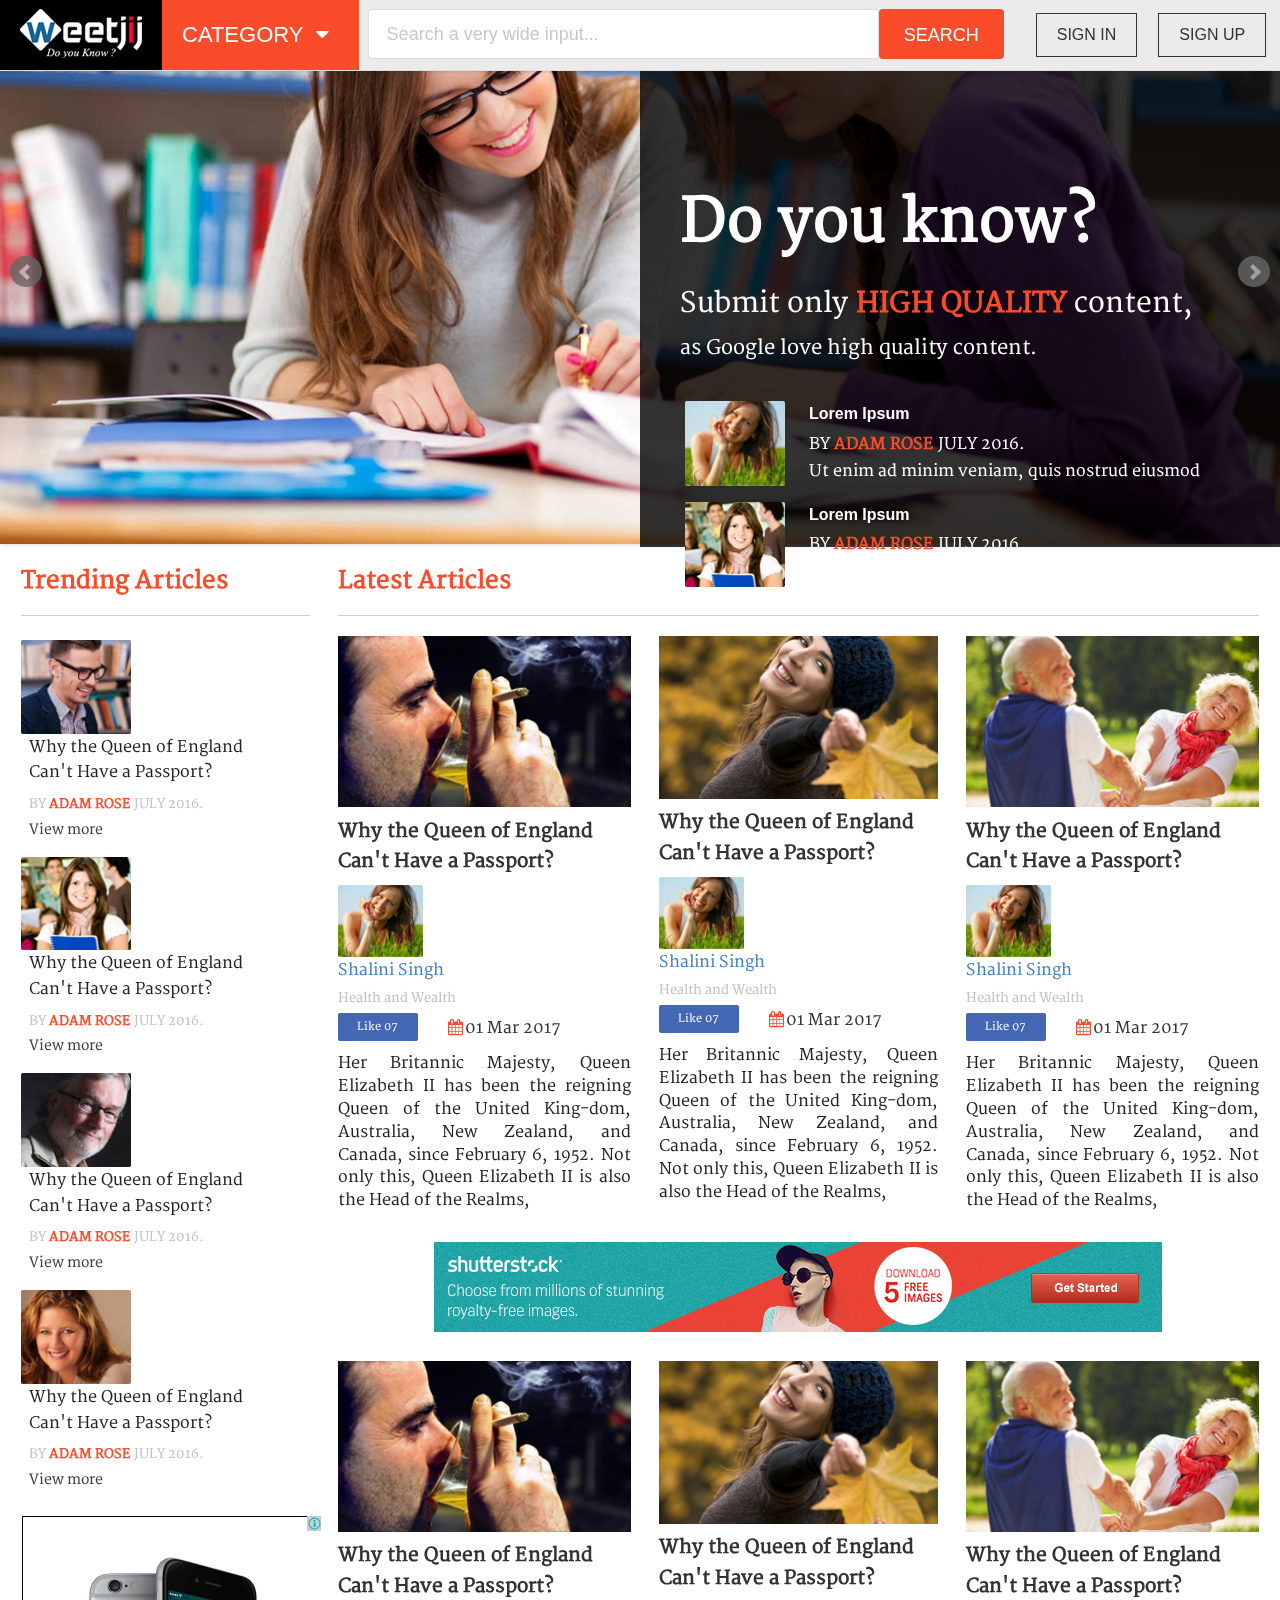
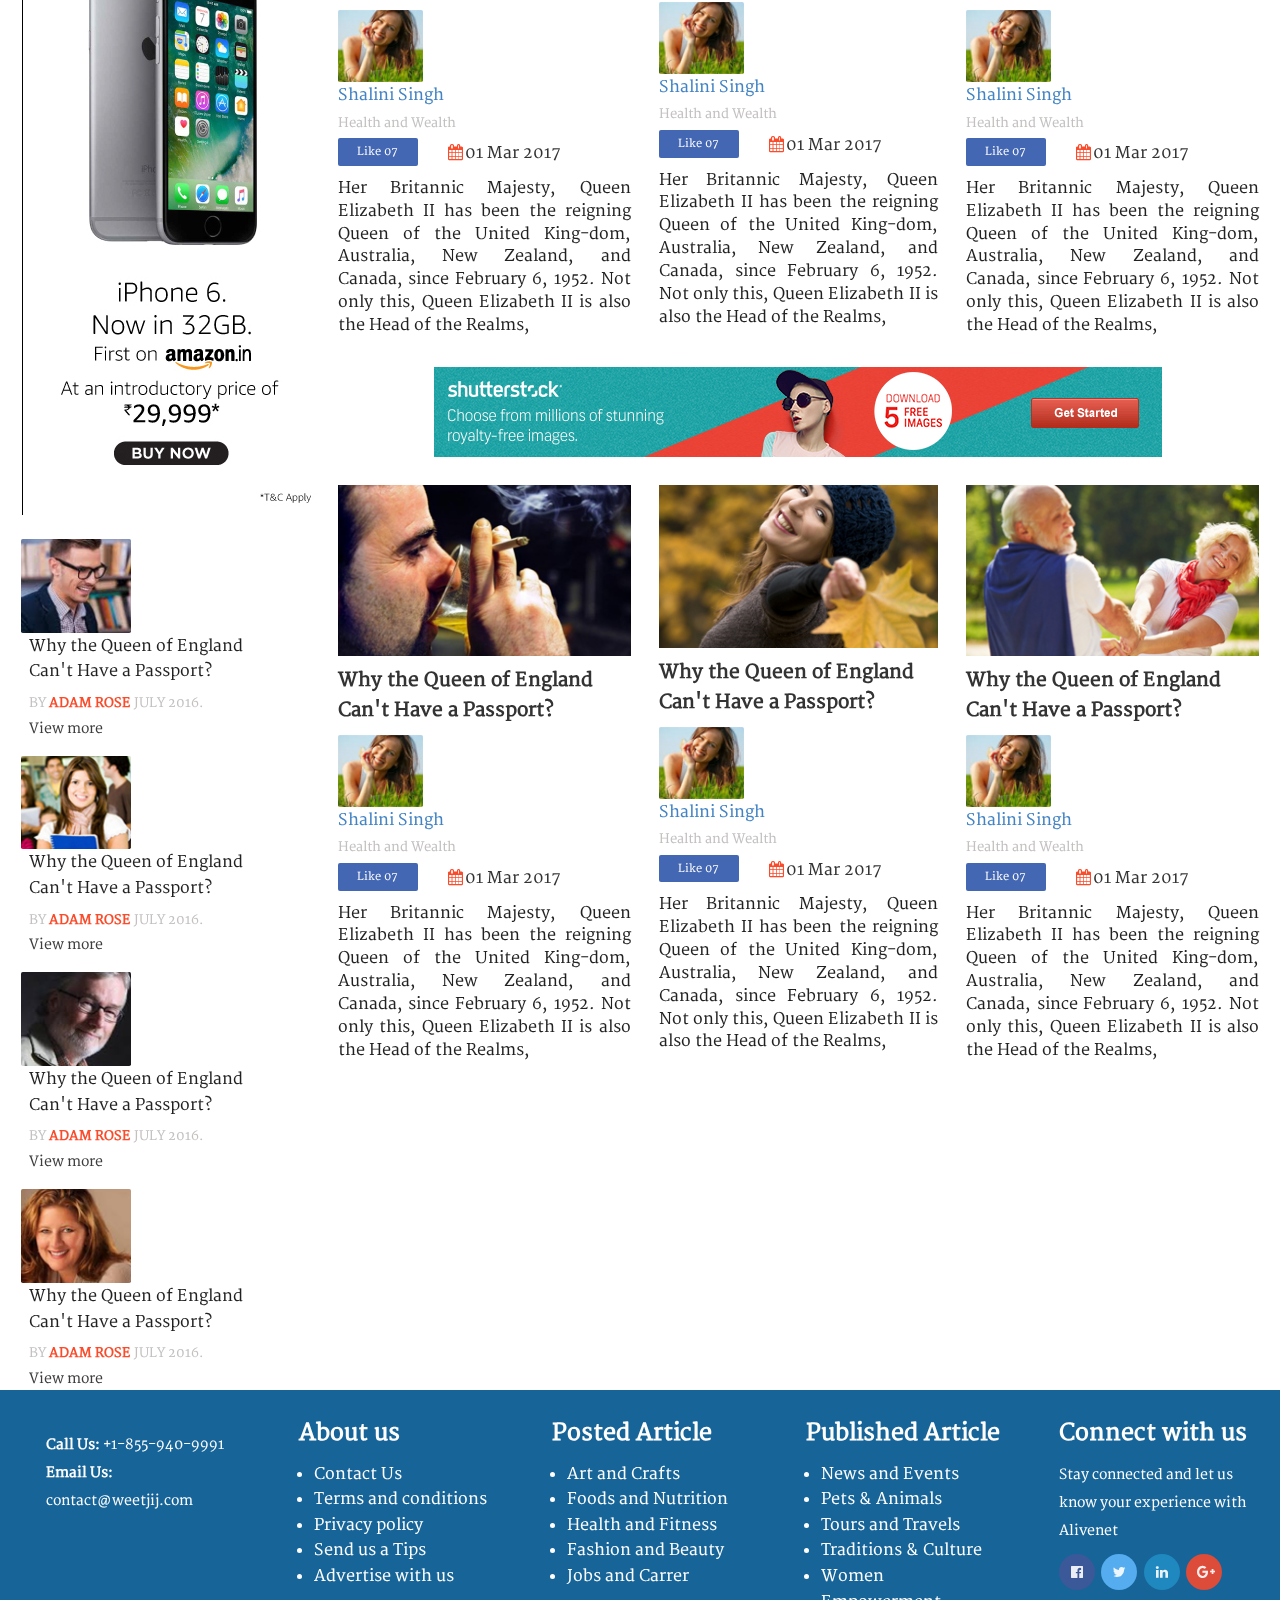
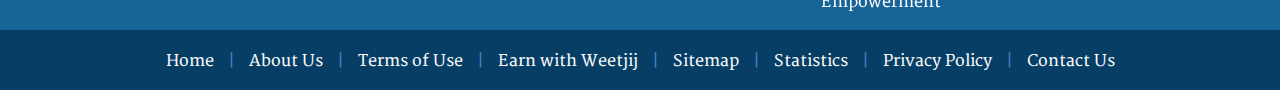
==== index.html @ 729b49bb "first landing page done" ====
<!doctype html>
<html lang="en">
  <head>
    <meta charset="utf-8">
    <title>Weetjij.com</title>
    <meta name="viewport" content="width=device-width, user-scalable=no, initial-scale=1.0, minimum-scale=1.0, maximum-scale=1.0" />
    <link rel="stylesheet" type="text/css" href="css/merged_style.css">
  </head>
  <body class="pushable">
    <div class="ui tiered  top fixed hidden nav pointing menu bgcolor masthead" >
      <div class="ui container-fluid nav-menu search-bg">
        <a class="toc item togle-weet"> <i class="sidebar icon"></i> </a>
        <a class="item logo" href="/">
          <img src="img/logo.png" class="" alt="weetjij">
        </a>
        <div class="ui simple dropdown item "><a href="javascriptvoid();" class="button"> Category <i class="dropdown icon"></i></a>
        <!--     <div class="menu"> <a class="item" href="#">Link Item</a> <a class="item" href="#">Link Item</a> </div> -->
        <div class="submenu list-unstyled"><!-- submenu start -->
        
        <ul class="list-unstyled main-category">
          <li class="has-menu active"><a href="javascript:void(0);">Art & Craft</a>
          <ul class="submenu2 list-unstyled default"><!-- submenu start -->
          <a href="#">
            <li class="column menu-box menu-text">
              <div class="_menu-box">
                
                <div class="menu-pic">
                  <img src="img/link1.jpg" alt="web design">
                </div>
                <div class="txt">
                  ART AND CRAFT First of all, we need to keep in mind that alcohol is a diuretic, This phenomenon will lead to dehydration.
                </div>
              </div>
              
            </li>
          </a>
          
          <li class="column menu-box menu-text">
            <div class="_menu-box">
              <div class="menu-pic"><img src="img/link2.jpg" alt="web design"></div>
              First of all, we need to keep in mind that alcohol is a diuretic, This phenomenon will lead to dehydration.
            </div>
          </li>
          
          
          <li class="column menu-box menu-text">
            <div class="_menu-box">
              <div class="menu-pic"><img src="img/link3.jpg" alt="web design"></div>
              First of all, we need to keep in mind that alcohol is a diuretic, This phenomenon will lead to dehydration.
            </div>
            
          </li>
          
          <li class="column menu-box menu-text">
            <div class="_menu-box">
              <div class="menu-pic"><img src="img/link4.jpg" alt="web design"></div>
              First of all, we need to keep in mind that alcohol is a diuretic, This phenomenon will lead to dehydration.
            </div>
          </li>
        </ul>
      </li>
      
      
      <li class="has-menu"><a href="javascript:void(0);">Fashion & Beauty</a>
      
      <ul class="submenu2 list-unstyled" style="display: none;"><!-- submenu start -->
      <li class="four wide column menu-box menu-text">
        <div class="menu-pic"><img src="img/link1.jpg" alt="web design"></div>FASHION AND BEAUTY
        First of all, we need to keep in mind that alcohol is a diuretic, This phenomenon will lead to dehydration.
      </li>
      
      <li class="column menu-box menu-text">
        <div class="menu-pic"><img src="img/link2.jpg" alt="web design"></div>
        First of all, we need to keep in mind that alcohol is a diuretic, This phenomenon will lead to dehydration.
      </li>
      
      
      <li class="column menu-box menu-text">
        <div class="menu-pic"><img src="img/link3.jpg" alt="web design"></div>
        First of all, we need to keep in mind that alcohol is a diuretic, This phenomenon will lead to dehydration.
      </li>
      
      <li class="column menu-box menu-text">
        <div class="menu-pic"><img src="img/link4.jpg" alt="web design"></div>
        First of all, we need to keep in mind that alcohol is a diuretic, This phenomenon will lead to dehydration.
        
      </li>
    </ul>
  </li>
  <li class="has-menu"><a href="javascript:void(0);">Jobs & Careers</a>
  <ul class="submenu2 list-unstyled"  style="display: none;"><!-- submenu start -->
  <li class="four wide column menu-box menu-text">
    <div class="menu-pic"><img src="img/link1.jpg" alt="web design"></div>JOBS AND CAREERS
    First of all, we need to keep in mind that alcohol is a diuretic, This phenomenon will lead to dehydration.
  </li>
  
  <li class="column menu-box menu-text">
    <div class="menu-pic"><img src="img/link2.jpg" alt="web design"></div>
    First of all, we need to keep in mind that alcohol is a diuretic, This phenomenon will lead to dehydration.
  </li>
  
  
  <li class=" column menu-box menu-text">
    <div class="menu-pic"><img src="img/link3.jpg" alt="web design"></div>
    First of all, we need to keep in mind that alcohol is a diuretic, This phenomenon will lead to dehydration.
  </li>
  
  <li class=" column menu-box menu-text">
    <div class="menu-pic"><img src="img/link4.jpg" alt="web design"></div>
    First of all, we need to keep in mind that alcohol is a diuretic, This phenomenon will lead to dehydration.
  </li>
</ul></li>
<li class="has-menu"><a href="javascript:void(0);">Tours & Travels</a>
<ul class="submenu2 list-unstyled" style="display: none;"><!-- submenu start -->
<li class="column menu-box menu-text">
  <div class="menu-pic"><img src="img/link1.jpg" alt="web design"></div>TOURS AND TRAVELS
  First of all, we need to keep in mind that alcohol is a diuretic, This phenomenon will lead to dehydration.
</li>
<li class=" column menu-box menu-text">
  <div class="menu-pic"><img src="img/link2.jpg" alt="web design"></div>
  First of all, we need to keep in mind that alcohol is a diuretic, This phenomenon will lead to dehydration.
</li>
<li class="column menu-box menu-text">
  <div class="menu-pic"><img src="img/link3.jpg" alt="web design"></div>
  First of all, we need to keep in mind that alcohol is a diuretic, This phenomenon will lead to dehydration.
</li>
<li class="column menu-box menu-text">
  <div class="menu-pic"><img src="img/link4.jpg" alt="web design"></div>
  First of all, we need to keep in mind that alcohol is a diuretic, This phenomenon will lead to dehydration.
</li>
</ul>
</li>
<li class="has-menu"><a href="javascript:void(0);">News & Events</a>
<ul class="submenu2 list-unstyled" style="display: none;"><!-- submenu start -->
<li class="column menu-box menu-text">
<div class="menu-pic"><img src="img/link1.jpg" alt="web design"></div>NEWS AND EVENTS
First of all, we need to keep in mind that alcohol is a diuretic, This phenomenon will lead to dehydration.
</li>
<li class="column menu-box menu-text">
<div class="menu-pic"><img src="img/link2.jpg" alt="web design"></div>
First of all, we need to keep in mind that alcohol is a diuretic, This phenomenon will lead to dehydration.
</li>
<li class="column menu-box menu-text">
<div class="menu-pic"><img src="img/link3.jpg" alt="web design"></div>
First of all, we need to keep in mind that alcohol is a diuretic, This phenomenon will lead to dehydration.
</li>
<li class="column menu-box menu-text">
<div class="menu-pic"><img src="img/link4.jpg" alt="web design"></div>
First of all, we need to keep in mind that alcohol is a diuretic, This phenomenon will lead to dehydration.
</li>
</ul></li>
<li class="has-menu"><a href="javascript:void(0);">Health & Fitness</a>
<ul class="submenu2 list-unstyled" style="display: none;"><!-- submenu start -->
<li class="column menu-box menu-text">
<div class="menu-pic"><img src="img/link1.jpg" alt="web design"></div>HEALTH AND FITNESS
First of all, we need to keep in mind that alcohol is a diuretic, This phenomenon will lead to dehydration.
</li>
<li class="column menu-box menu-text">
<div class="menu-pic"><img src="img/link2.jpg" alt="web design"></div>
First of all, we need to keep in mind that alcohol is a diuretic, This phenomenon will lead to dehydration.
</li>
<li class=" column menu-box menu-text">
<div class="menu-pic"><img src="img/link3.jpg" alt="web design"></div>
First of all, we need to keep in mind that alcohol is a diuretic, This phenomenon will lead to dehydration.
</li>
<li class=" column menu-box menu-text">
<div class="menu-pic"><img src="img/link4.jpg" alt="web design"></div>
First of all, we need to keep in mind that alcohol is a diuretic, This phenomenon will lead to dehydration.
</li>
</ul></li>
<li class="has-menu"><a href="javascript:void(0);">Pets & Animals</a>
<ul class="submenu2 list-unstyled" style="display: none;"><!-- submenu start -->
<li class=" column menu-box menu-text">
<div class="menu-pic"><img src="img/link1.jpg" alt="web design">PETS AND ANIMALS
First of all, we need to keep in mind that alcohol is a diuretic, This phenomenon will lead to dehydration.
</li>
<li class=" column menu-box menu-text">
<div class="menu-pic"><img src="img/link2.jpg" alt="web design"></div>
First of all, we need to keep in mind that alcohol is a diuretic, This phenomenon will lead to dehydration.
</li>
<li class=" column menu-box menu-text">
<div class="menu-pic"><img src="img/link3.jpg" alt="web design"></div>
First of all, we need to keep in mind that alcohol is a diuretic, This phenomenon will lead to dehydration.
</li>
<li class="column menu-box menu-text">
<div class="menu-pic"><img src="img/link4.jpg" alt="web design"></div>
First of all, we need to keep in mind that alcohol is a diuretic, This phenomenon will lead to dehydration.
</li>
</ul></li>
<li class="has-menu"><a href="javascript:void(0);">Entertainments</a>
<ul class="submenu2 list-unstyled" style="display: none;"><!-- submenu start -->
<li class=" column menu-box menu-text">
<div class="menu-pic"><img src="img/link1.jpg" alt="web design"></div>ENTERTAINMENTS
First of all, we need to keep in mind that alcohol is a diuretic, This phenomenon will lead to dehydration.
</li>
<li class="column menu-box menu-text">
<div class="menu-pic"><img src="img/link2.jpg" alt="web design"></div>
First of all, we need to keep in mind that alcohol is a diuretic, This phenomenon will lead to dehydration.
</li>
<li class="column menu-box menu-text">
<div class="menu-pic"><img src="img/link3.jpg" alt="web design"></div>
First of all, we need to keep in mind that alcohol is a diuretic, This phenomenon will lead to dehydration.
</li>
<li class="column menu-box menu-text">
<div class="menu-pic"><img src="img/link4.jpg" alt="web design"></div>
First of all, we need to keep in mind that alcohol is a diuretic, This phenomenon will lead to dehydration.
</li>
</ul></li>
</ul>
</div>
</div>
<div class="ui fluid big icon input ">
<input placeholder="Search a very wide input..." type="text" class="srchh-tp">
<i class="fa fa-search srch-icon"></i><a onclick="frontSearch2()" class="search_tag"> </a>
<div class="srch-bton"><a href="https://www.weetjij.com/sign-up.html">Search</a></div>
</div>
<div class="right menu">
<div class="ui item"><a class="login" href="#">Sign In</a></div>
<div class="ui item"><a class="login" href="/users/new">Sign Up</a></div>
</div>
</div>
</div>
<div class="ui vertical inverted sidebar menu left">
<div class="ui simple dropdown item"> Category <i class="dropdown icon"></i>
<div class="menu"> <a class="item" href="#">Link Item</a>
<a class="item" href="#">Link Item</a> </div>
</div>
<a class="item" href="signup.html">Login</a>
<a class="item" href="signup.html">Signup</a>
<div class="ui fluid vertical _menu">
<h2 class="heading-title">Browse Categories</h2>
<a class="item" href="category/art-and-craft">  <i class="linkify icon"></i>Art and Craft</a> <a class="item" href="category/biography">  <i class="linkify icon"></i>Biography</a> <a class="item" href="category/education">  <i class="linkify icon"></i>Education</a> <a class="item" href="category/fashion-and-beauty">  <i class="linkify icon"></i>Fashion and Beauty</a> <a class="item" href="category/finance-and-business">  <i class="linkify icon"></i>Finance and Business</a> <a class="item" href="category/food-and-nutrition">  <i class="linkify icon"></i>Food and Nutrition</a> <a class="item" href="category/geography">  <i class="linkify icon"></i>Geography</a> <a class="item" href="category/health-and-fitness">  <i class="linkify icon"></i>Health and Fitness</a> <a class="item" href="category/history">  <i class="linkify icon"></i>History</a> <a class="item" href="category/hobbies">  <i class="linkify icon"></i>Hobbies</a> <a class="item" href="category/human-right">  <i class="linkify icon"></i>Human Rights</a> <a class="item" href="category/humor">  <i class="linkify icon"></i>Humor</a> <a class="item" href="category/jobs-and-career">  <i class="linkify icon"></i>Jobs and Career</a> <a class="item" href="category/lgbtq">  <i class="linkify icon"></i>LGBTQ</a> <a class="item" href="category/life-and-relationships">  <i class="linkify icon"></i>Life and Relationships</a> <a class="item" href="category/miscellaneous">  <i class="linkify icon"></i>Miscellaneous</a> <a class="item" href="category/movies-and-entertainment">  <i class="linkify icon"></i>Movies and Entertainment</a> <a class="item" href="category/music">  <i class="linkify icon"></i>Music</a> <a class="item" href="category/news-and-events">  <i class="linkify icon"></i>News and Events</a> <a class="item" href="category/pets-and-animals">  <i class="linkify icon"></i>Pets and Animals</a> <a class="item" href="category/politics-and-nation">  <i class="linkify icon"></i>Politics And Nation</a> <a class="item" href="category/religion-and-philosophy">  <i class="linkify icon"></i>Religion and Philosophy</a> <a class="item" href="category/science-and-technology">  <i class="linkify icon"></i>Science and Technology</a> <a class="item" href="category/social-networking">  <i class="linkify icon"></i>Social Networking</a> <a class="item" href="category/space-and-astronomy">  <i class="linkify icon"></i>Space and  Astronomy</a> <a class="item" href="category/sports">  <i class="linkify icon"></i>Sports</a> <a class="item" href="category/tour-and-travel">  <i class="linkify icon"></i>Tour and Travel</a> <a class="item" href="category/traditions-and-culture">  <i class="linkify icon"></i>Traditions and Culture</a> <a class="item" href="category/woman-empowerment">  <i class="linkify icon"></i>Women Empowerment</a>   </div>
</div>


<div class="flicker-example">
<ul class="bxslider">
<li> <img src="img/flicker-1.jpg" alt="">  </li>
<li> <img src="img/flicker-2.jpg" alt=""> </li>
<li> <img src="img/flicker-3.jpg" alt=""> </li>
</ul>


<div class="baner-bg">
      <h2>Do you know?</h2>
      <div class="baner-hd">Submit only <span>HIGH QUALITY</span> content,</div>
      <div class="baner-text">as Google love high quality content.</div>

      <div class="ui items _banner_author">
      <div class="item">
      <div class="ui tiny image">
      <img src="img/auther.jpg" alt=""/>
      </div>
      <div class="content">
      <a class="header">Lorem Ipsum</a>
      <div class="meta">
      BY <span class="highlight">ADAM ROSE</span> JULY 2016.
      </div>
      <div class="description">
      <p>Ut enim ad minim veniam, quis nostrud eiusmod</p>
      </div>

      </div>
      </div>

        <div class="item">
      <div class="ui tiny image"><img src="img/art4.jpg" alt=""/></div>
      <div class="content">
      <a class="header">Lorem Ipsum</a>
      <div class="meta">
      BY <span class="highlight">ADAM ROSE</span> JULY 2016.
      </div>
      <div class="description">
      <p>Ut enim ad minim veniam, quis nostrud eiusmod</p>
      </div>

      </div>
      </div>




  </div>      
 </div>



</div>

<div class="ui fluid container">


<div class="ui two column stackable grid">
<div class="four wide column">
<div class="article-box-left">
<h3>Trending Articles</h3>

<div class="ui items _items">
  <div class="item">
    <div class="ui small image">
     <img src="img/art1.jpg" alt=""/>
    </div>
    <div class="content">
      <div class="_header">Why the Queen of England Can't Have a Passport?</div>
      <div class="description">
        <div class="article-date">BY <span class="highlight">ADAM ROSE</span> JULY 2016.</div>
<div class="article-text">View more</div>
      </div>
    </div>
  </div>

<div class="item">
    <div class="ui small image">
     <img src="img/art4.jpg"  alt=""/>
    </div>
    <div class="content">
      <div class="_header">Why the Queen of England Can't Have a Passport?</div>
      <div class="description">
        <div class="article-date">BY <span class="highlight">ADAM ROSE</span> JULY 2016.</div>
<div class="article-text">View more</div>
      </div>
    </div>
  </div>

<div class="item">
    <div class="ui small image">
     <img src="img/art3.jpg"  alt=""/>
    </div>
    <div class="content">
      <div class="_header">Why the Queen of England Can't Have a Passport?</div>
      <div class="description">
        <div class="article-date">BY <span class="highlight">ADAM ROSE</span> JULY 2016.</div>
<div class="article-text">View more</div>
      </div>
    </div>
  </div>
<div class="item">
    <div class="ui small image">
     <img src="img/art2.jpg" alt=""/>
    </div>
    <div class="content">
      <div class="_header">Why the Queen of England Can't Have a Passport?</div>
      <div class="description">
        <div class="article-date">BY <span class="highlight">ADAM ROSE</span> JULY 2016.</div>
<div class="article-text">View more</div>
      </div>
    </div>
  </div>
  </div>




<div class="ui half page ad"><img src="img/left-baner.jpg" alt=""></div>

<div class="ui items _items">
  <div class="item">
    <div class="ui small image">
     <img src="img/art1.jpg" alt=""/>
    </div>
    <div class="content">
      <div class="_header">Why the Queen of England Can't Have a Passport?</div>
      <div class="description">
        <div class="article-date">BY <span class="highlight">ADAM ROSE</span> JULY 2016.</div>
<div class="article-text">View more</div>
      </div>
    </div>
  </div>

<div class="item">
    <div class="ui small image">
     <img src="img/art4.jpg"  alt=""/>
    </div>
    <div class="content">
      <div class="_header">Why the Queen of England Can't Have a Passport?</div>
      <div class="description">
        <div class="article-date">BY <span class="highlight">ADAM ROSE</span> JULY 2016.</div>
<div class="article-text">View more</div>
      </div>
    </div>
  </div>

<div class="item">
    <div class="ui small image">
     <img src="img/art3.jpg"  alt=""/>
    </div>
    <div class="content">
      <div class="_header">Why the Queen of England Can't Have a Passport?</div>
      <div class="description">
        <div class="article-date">BY <span class="highlight">ADAM ROSE</span> JULY 2016.</div>
<div class="article-text">View more</div>
      </div>
    </div>
  </div>
<div class="item">
    <div class="ui small image">
     <img src="img/art2.jpg" alt=""/>
    </div>
    <div class="content">
      <div class="_header">Why the Queen of England Can't Have a Passport?</div>
      <div class="description">
        <div class="article-date">BY <span class="highlight">ADAM ROSE</span> JULY 2016.</div>
<div class="article-text">View more</div>
      </div>
    </div>
  </div>
  </div>

    
    
    
    </div>
  </div>
  <div class="twelve wide column">
    <div class="article-box-right">
      <h3>Latest Articles</h3>
      <div class="ui three column stackable grid container">
        
        <div class="row">
          <div class="column">
            <div class="article-content">
              <div class="blog-pic"><img src="img/art-big1.jpg" alt=""/></div>
              <div class="blog-hd">Why the Queen of England Can't Have a Passport?</div>
              <div class="ui items _res_items">
                <div class="item">
                  <a class="ui tiny image">
                    <img src="img/auther.jpg" class="article-img" alt=""/>
                  </a>
                  <div class="content">
                    <a class="">Shalini Singh</a>
                    <div class="article-date">Health and Wealth</div>
                    <div class="clearfix"></div>
                    <span class="like-buton"><i class="fa fa-thumbs-o-up"></i> Like 07</span>
                    <span class="icon"><i class="icon calendar"></i><span class="calendr"> 01 Mar 2017</span></span>
                  </div>
                </div>
                <div class="description">
                  <p>Her Britannic Majesty, Queen Elizabeth II has been the reigning Queen of the United King-dom, Australia, New Zealand, and Canada, since February 6, 1952. Not only this, Queen Elizabeth II is also the Head of the  Realms,</p>
                </div>
              </div>
            </div>
          </div>
          <div class="column" >
            <div class="article-content">
              <div class="blog-pic"><img src="img/art-big2.jpg" alt=""/></div>
              <div class="blog-hd">Why the Queen of England Can't Have a Passport?</div>
              
              <div class="ui items _res_items">
                <div class="item">
                  <a class="ui tiny image">
                    <img src="img/auther.jpg" class="article-img" alt=""/>
                  </a>
                  <div class="content">
                    <a class="">Shalini Singh</a>
                    <div class="article-date">Health and Wealth</div>
                    <div class="clearfix"></div>
                    <span class="like-buton"><i class="fa fa-thumbs-o-up"></i> Like 07</span>
                    <span class="icon"><i class="icon calendar"></i><span class="calendr"> 01 Mar 2017</span></span>
                  </div>
                </div>
                <div class="description">
                  <p>Her Britannic Majesty, Queen Elizabeth II has been the reigning Queen of the United King-dom, Australia, New Zealand, and Canada, since February 6, 1952. Not only this, Queen Elizabeth II is also the Head of the  Realms,</p>
                </div>
              </div>
            </div>
          </div>
          <div class="column">
            <div class="article-content">
              <div class="blog-pic"><img src="img/art-big3.jpg" alt=""/></div>
              <div class="blog-hd">Why the Queen of England Can't Have a Passport?</div>
              <div class="ui items _res_items">
                <div class="item">
                  <a class="ui tiny image">
                    <img src="img/auther.jpg" class="article-img" alt=""/>
                  </a>
                  <div class="content">
                    <a class="">Shalini Singh</a>
                    <div class="article-date">Health and Wealth</div>
                    <div class="clearfix"></div>
                    <span class="like-buton"><i class="fa fa-thumbs-o-up"></i> Like 07</span>
                    <span class="icon"><i class="icon calendar"></i><span class="calendr"> 01 Mar 2017</span></span>
                  </div>
                </div>
                <div class="description">
                  <p>Her Britannic Majesty, Queen Elizabeth II has been the reigning Queen of the United King-dom, Australia, New Zealand, and Canada, since February 6, 1952. Not only this, Queen Elizabeth II is also the Head of the  Realms,</p>
                </div>
              </div>
            </div>
          </div>
        </div>
        </div>
        
        <div class="ui leaderboard center aligned _ad"><img src="img/center-banr.jpg" alt=""></div>
        <div class="ui three column stackable grid container">
          <div class="row">
            <div class="column">
              <div class="article-content">
                <div class="blog-pic"><img src="img/art-big1.jpg" alt=""/></div>
                <div class="blog-hd">Why the Queen of England Can't Have a Passport?</div>
                
                   <div class="ui items _res_items">
                <div class="item">
                  <a class="ui tiny image">
                    <img src="img/auther.jpg" class="article-img" alt=""/>
                  </a>
                  <div class="content">
                    <a class="">Shalini Singh</a>
                    <div class="article-date">Health and Wealth</div>
                    <div class="clearfix"></div>
                    <span class="like-buton"><i class="fa fa-thumbs-o-up"></i> Like 07</span>
                    <span class="icon"><i class="icon calendar"></i><span class="calendr"> 01 Mar 2017</span></span>
                  </div>
                </div>
                <div class="description">
                  <p>Her Britannic Majesty, Queen Elizabeth II has been the reigning Queen of the United King-dom, Australia, New Zealand, and Canada, since February 6, 1952. Not only this, Queen Elizabeth II is also the Head of the  Realms,</p>
                </div>
              </div>

              </div>
            </div>
            <div class="column">
              <div class="article-content">
                <div class="blog-pic"><img src="img/art-big2.jpg" alt=""/></div>
                <div class="blog-hd">Why the Queen of England Can't Have a Passport?</div>
                   <div class="ui items _res_items">
                <div class="item">
                  <a class="ui tiny image">
                    <img src="img/auther.jpg" class="article-img" alt=""/>
                  </a>
                  <div class="content">
                    <a class="">Shalini Singh</a>
                    <div class="article-date">Health and Wealth</div>
                    <div class="clearfix"></div>
                    <span class="like-buton"><i class="fa fa-thumbs-o-up"></i> Like 07</span>
                    <span class="icon"><i class="icon calendar"></i><span class="calendr"> 01 Mar 2017</span></span>
                  </div>
                </div>
                <div class="description">
                  <p>Her Britannic Majesty, Queen Elizabeth II has been the reigning Queen of the United King-dom, Australia, New Zealand, and Canada, since February 6, 1952. Not only this, Queen Elizabeth II is also the Head of the  Realms,</p>
                </div>
              </div>

              </div>
            </div>
            <div class="column">
              <div class="article-content">
                <div class="blog-pic"><img src="img/art-big3.jpg" alt=""/></div>
                <div class="blog-hd">Why the Queen of England Can't Have a Passport?</div>
                   <div class="ui items _res_items">
                <div class="item">
                  <a class="ui tiny image">
                    <img src="img/auther.jpg" class="article-img" alt=""/>
                  </a>
                  <div class="content">
                    <a class="">Shalini Singh</a>
                    <div class="article-date">Health and Wealth</div>
                    <div class="clearfix"></div>
                    <span class="like-buton"><i class="fa fa-thumbs-o-up"></i> Like 07</span>
                    <span class="icon"><i class="icon calendar"></i><span class="calendr"> 01 Mar 2017</span></span>
                  </div>
                </div>
                <div class="description">
                  <p>Her Britannic Majesty, Queen Elizabeth II has been the reigning Queen of the United King-dom, Australia, New Zealand, and Canada, since February 6, 1952. Not only this, Queen Elizabeth II is also the Head of the  Realms,</p>
                </div>
              </div>
              </div>
            </div>
          </div>
        </div>
        <div class="ui leaderboard center aligned _ad"><img src="img/center-banr.jpg" alt=""></div>
        
        
        <div class="ui three column stackable grid container">
          <div class="row">
            <div class="column">
              <div class="article-content">
                <div class="blog-pic"><img src="img/art-big1.jpg" alt=""/></div>
                <div class="blog-hd">Why the Queen of England Can't Have a Passport?</div>
                   <div class="ui items _res_items">
                <div class="item">
                  <a class="ui tiny image">
                    <img src="img/auther.jpg" class="article-img" alt=""/>
                  </a>
                  <div class="content">
                    <a class="">Shalini Singh</a>
                    <div class="article-date">Health and Wealth</div>
                    <div class="clearfix"></div>
                    <span class="like-buton"><i class="fa fa-thumbs-o-up"></i> Like 07</span>
                    <span class="icon"><i class="icon calendar"></i><span class="calendr"> 01 Mar 2017</span></span>
                  </div>
                </div>
                <div class="description">
                  <p>Her Britannic Majesty, Queen Elizabeth II has been the reigning Queen of the United King-dom, Australia, New Zealand, and Canada, since February 6, 1952. Not only this, Queen Elizabeth II is also the Head of the  Realms,</p>
                </div>
              </div>
              </div>
            </div>
            <div class="column">
              <div class="article-content">
                <div class="blog-pic"><img src="img/art-big2.jpg" alt=""/></div>
                <div class="blog-hd">Why the Queen of England Can't Have a Passport?</div>
                   <div class="ui items _res_items">
                <div class="item">
                  <a class="ui tiny image">
                    <img src="img/auther.jpg" class="article-img" alt=""/>
                  </a>
                  <div class="content">
                    <a class="">Shalini Singh</a>
                    <div class="article-date">Health and Wealth</div>
                    <div class="clearfix"></div>
                    <span class="like-buton"><i class="fa fa-thumbs-o-up"></i> Like 07</span>
                    <span class="icon"><i class="icon calendar"></i><span class="calendr"> 01 Mar 2017</span></span>
                  </div>
                </div>
                <div class="description">
                  <p>Her Britannic Majesty, Queen Elizabeth II has been the reigning Queen of the United King-dom, Australia, New Zealand, and Canada, since February 6, 1952. Not only this, Queen Elizabeth II is also the Head of the  Realms,</p>
                </div>
              </div>
              </div>
            </div>
            <div class="column">
              <div class="article-content">
                <div class="blog-pic"><img src="img/art-big3.jpg" alt=""/></div>
                <div class="blog-hd">Why the Queen of England Can't Have a Passport?</div>
                   <div class="ui items _res_items">
                <div class="item">
                  <a class="ui tiny image">
                    <img src="img/auther.jpg" class="article-img" alt=""/>
                  </a>
                  <div class="content">
                    <a class="">Shalini Singh</a>
                    <div class="article-date">Health and Wealth</div>
                    <div class="clearfix"></div>
                    <span class="like-buton"><i class="fa fa-thumbs-o-up"></i> Like 07</span>
                    <span class="icon"><i class="icon calendar"></i><span class="calendr"> 01 Mar 2017</span></span>
                  </div>
                </div>
                <div class="description">
                  <p>Her Britannic Majesty, Queen Elizabeth II has been the reigning Queen of the United King-dom, Australia, New Zealand, and Canada, since February 6, 1952. Not only this, Queen Elizabeth II is also the Head of the  Realms,</p>
                </div>
              </div>
              </div>
            </div>
          </div>
        </div>
      </div>
    </div>
    
  
</div>
</div>
<div class="foter-bg">
<div class="ui fluid container">
  <div class="ui five column stackable grid">
    <div class="three  column" >
      <div style="margin-left: 25px;"><img src="http://www.alivenetsolutions.com/weetjij_images/gifs/fot-logo.jpg" alt=""></div>
      <div class="fot-link1"><strong>Call Us:</strong> +1-855-940-9991</div>
      <div class="fot-link1"><strong>Email Us:</strong> contact@weetjij.com</div>
      
    </div>
    <div class="three column">
      <div class="fot-link-hd1">About us</div>
      <ul class="fot-link">
        <li><a href="https://www.weetjij.com/contact-us.html">Contact Us</a></li>
        <li><a href="https://www.weetjij.com/terms.html">Terms and conditions</a></li>
        <li><a href="https://www.weetjij.com/privacy.html">Privacy policy</a></li>
        <li><a href="https://www.weetjij.com/index.html">Send us a Tips</a></li>
        <li><a href="https://www.weetjij.com/index.html">Advertise with us</a></li>
      </ul>
      
    </div>
    <div class="three column">
      <div class="fot-link-hd1">Posted Article</div>
      <ul class="fot-link">
        <li><a href="https://www.weetjij.com/category/art-and-craft">Art and Crafts</a></li>
        <li><a href="https://www.weetjij.com/category/food-and-nutrition">Foods and Nutrition</a></li>
        <li><a href="https://www.weetjij.com/category/health-and-fitness">Health and Fitness</a></li>
        <li><a href="https://www.weetjij.com/category/fashion-and-beauty">Fashion and Beauty</a></li>
        <li><a href="https://www.weetjij.com/category/jobs-and-career">Jobs and Carrer</a></li>
      </ul>
    </div>
    <div class="three column">
      <div class="fot-link-hd1">Published Article</div>
      <ul class="fot-link">
        <li><a href="https://www.weetjij.com/category/news-and-events">News and Events</a></li>
        <li><a href="https://www.weetjij.com/category/pets-and-animals">Pets & Animals</a></li>
        <li><a href="https://www.weetjij.com/category/tour-and-travel">Tours and Travels</a></li>
        <li><a href="https://www.weetjij.com/category/traditions-and-culture">Traditions & Culture</a></li>
        <li><a href="https://www.weetjij.com/category/woman-empowerment">Women Empowerment</a></li>
      </ul>
      
    </div>
    <div class="three  column">
      <div class="fot-link-hd">Connect with us</div>
      
      <div class="fot-link1">Stay connected and let us know your experience with Alivenet 
      <div class="_social_link">
      <button class="ui circular facebook icon button">
      <i class="facebook icon"></i>
      </button>
      <button class="ui circular twitter icon button">
      <i class="twitter icon"></i>
      </button>
      <button class="ui circular linkedin icon button">
      <i class="linkedin icon"></i>
      </button>
      <button class="ui circular google plus icon button">
      <i class="google plus icon"></i>
      </button>
      </div>
    </div>
    </div>
  </div>
</div>
</div>
<div class="ui two column stackable grid foter-bg1 ">
  <div style="margin: 0px auto;" class="fot-link2"><a href="https://www.weetjij.com/index.html">Home</a>  |  <a href="https://www.weetjij.com/about-us.html">About Us</a>  |  <a href="https://www.weetjij.com/terms.html">Terms of Use</a>  |  <a href="https://www.weetjij.com/earn-with-weetjij.html">Earn with Weetjij</a>  |  <a href="https://www.weetjij.com/sitemap.html">Sitemap</a>  |  <a href="https://www.weetjij.com/statistics.html">Statistics</a>  |  <a href="https://www.weetjij.com/privacy.html">Privacy Policy</a>  |  <a href="https://www.weetjij.com/contact-us.html">Contact Us</a></div>
</div>
<script type="text/javascript" src="js/merged_script.js"></script>

<script>
$(".has-menu").click(function(){
$(".has-menu").removeClass("active");
$(this).addClass("active");
$(".has-menu").children("ul").css('display', 'none');
$(this).children("ul").css('display','block');
})

</script>

<script>
$('.bxslider').bxSlider({
  auto: true,
	pager: false,
  autoControls: false
});
</script>

<script>
$(document).ready(function() {
$('.ui.sidebar')
.sidebar('attach events', '.toc.item')
;

});
</script>
</body>
</html>
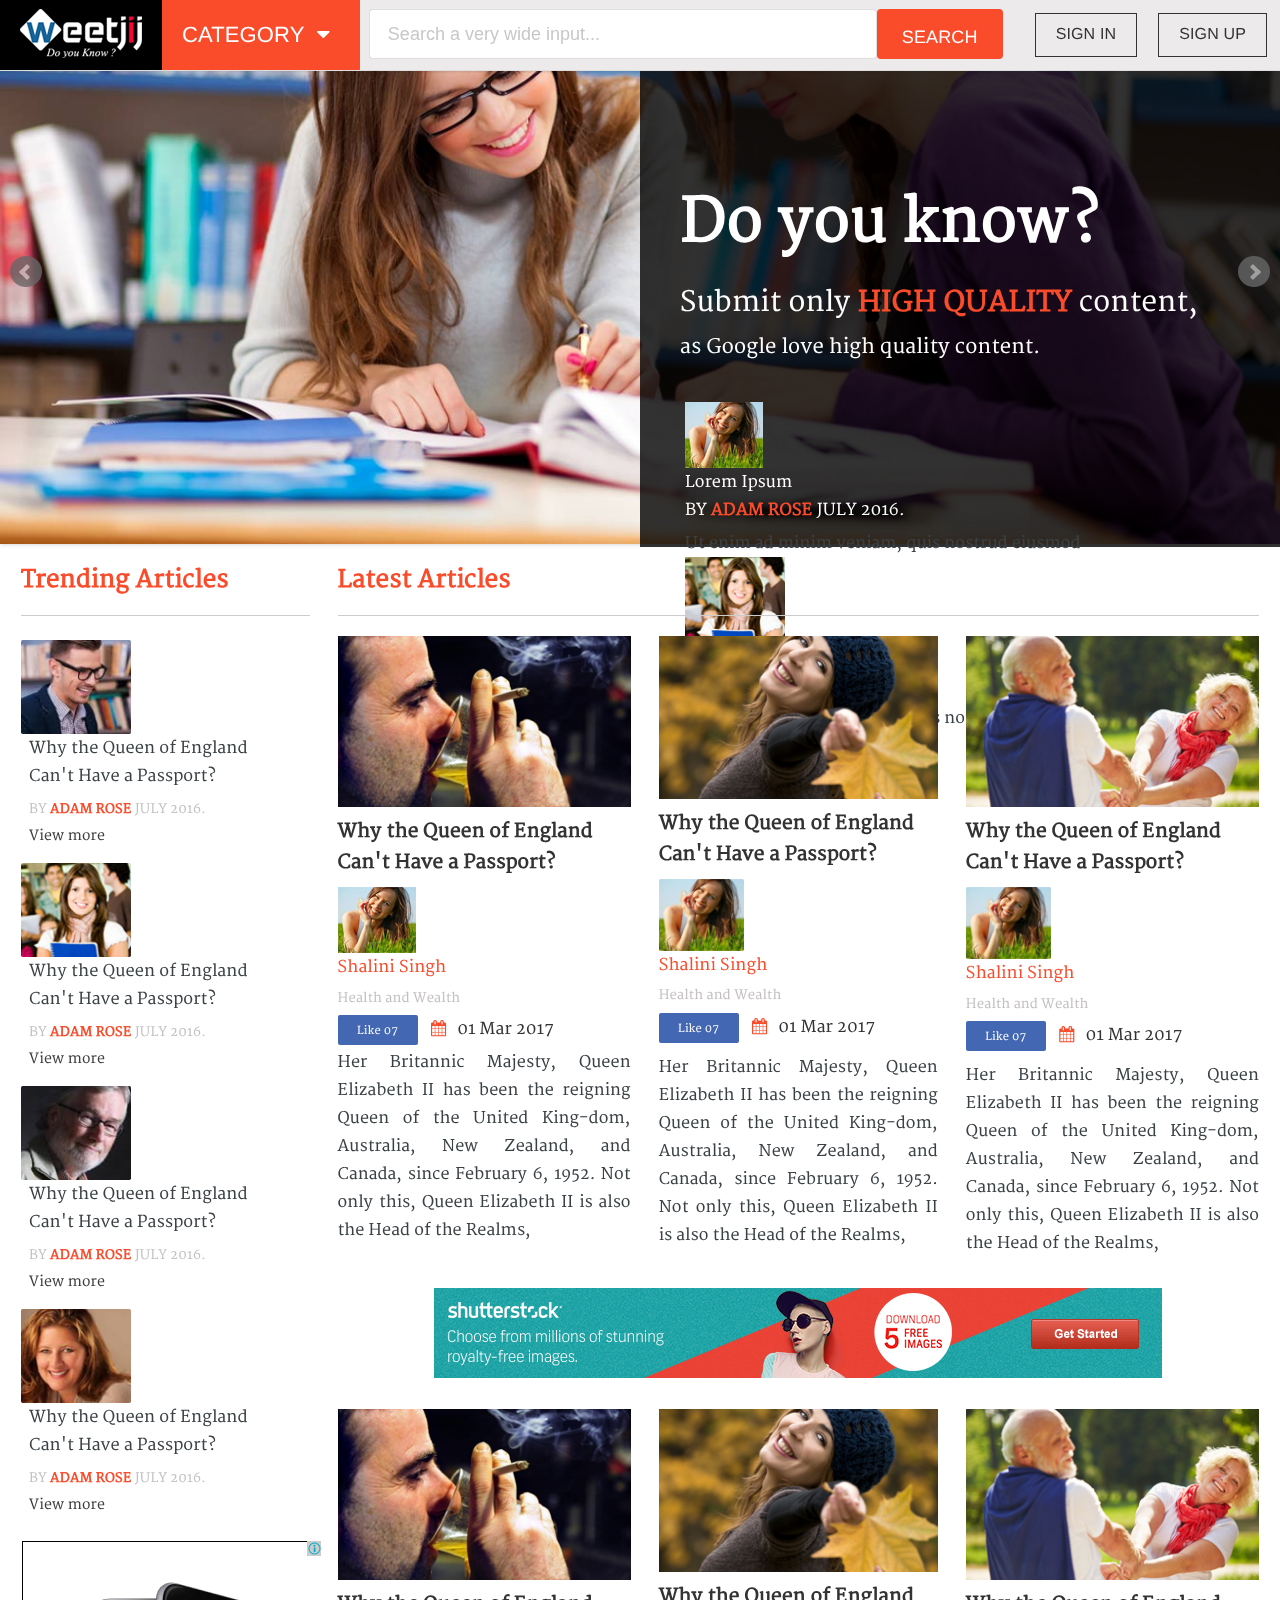
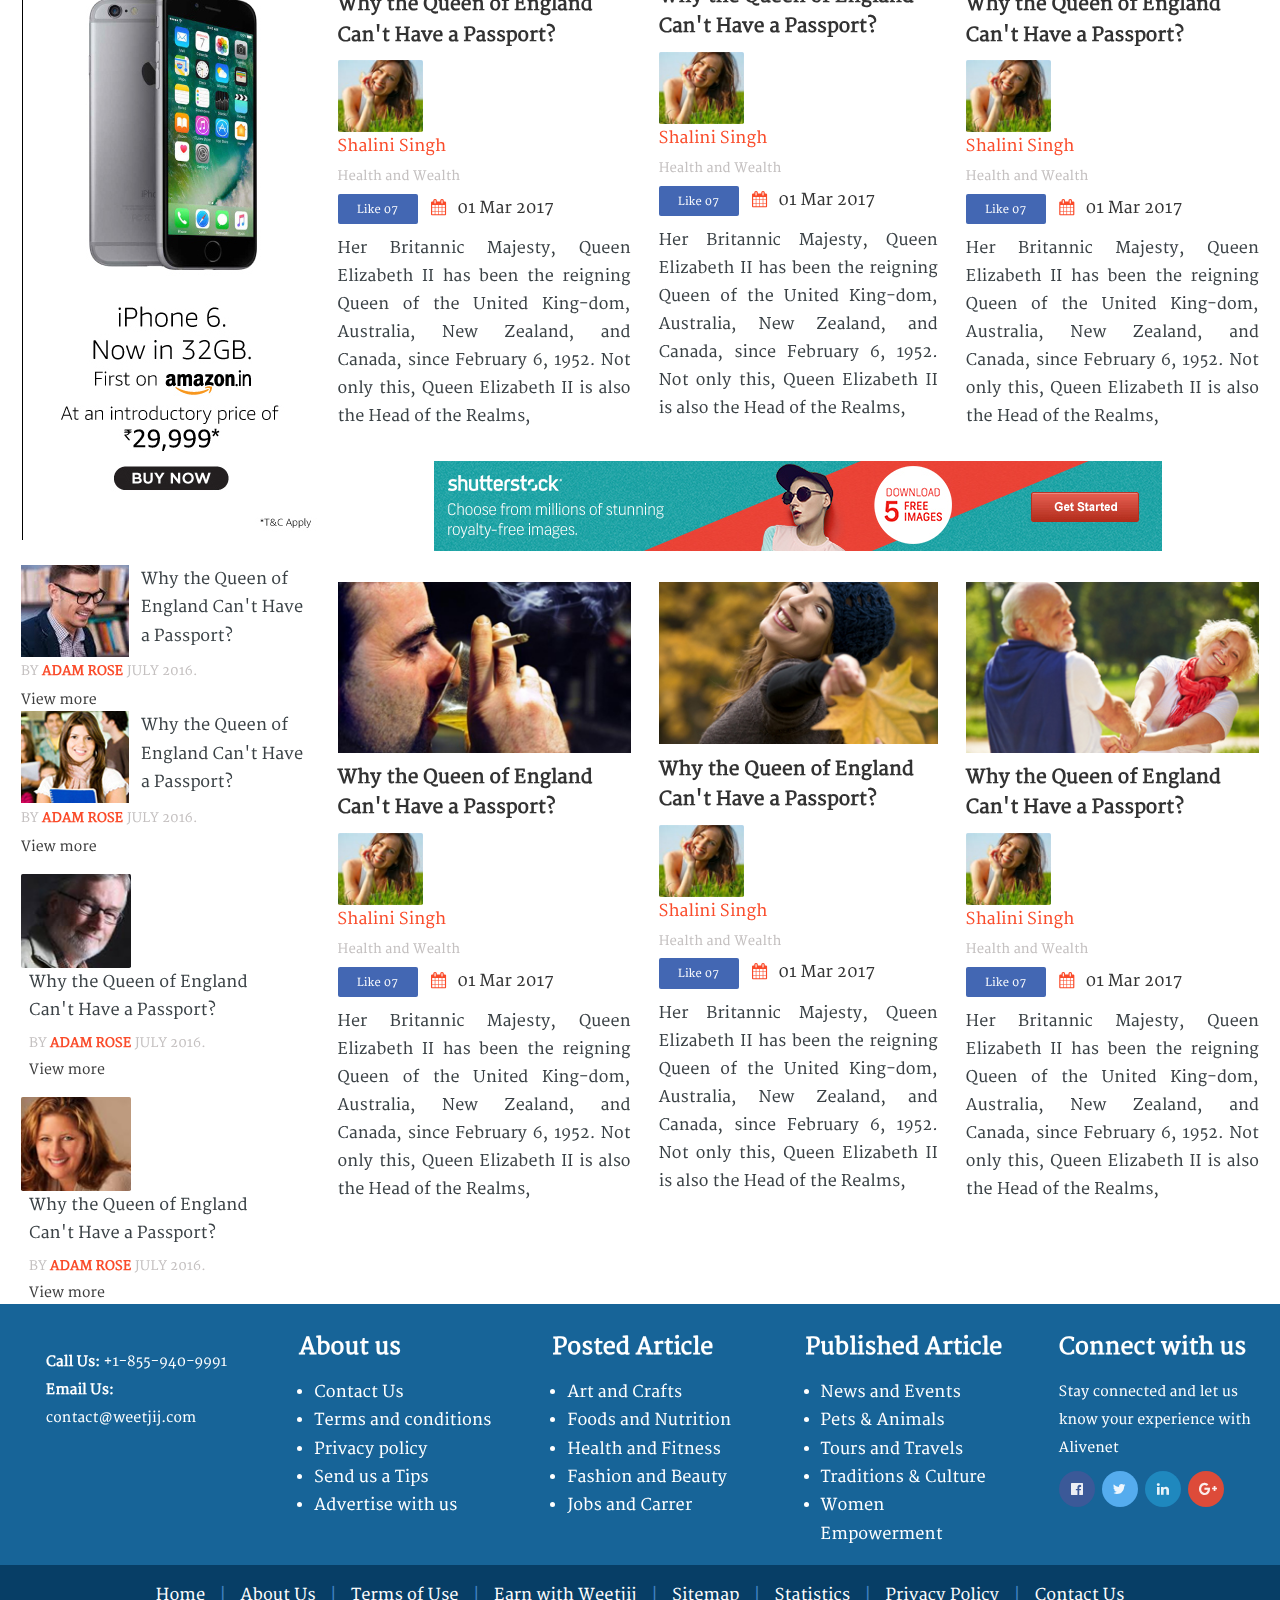
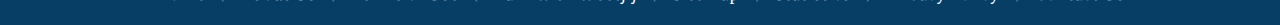
==== commit ca9cd3c1: "three page are competed" ====
--- a/index.html
+++ b/index.html
@@ -247,6 +247,7 @@
       <div class="baner-text">as Google love high quality content.</div>
 
       <div class="ui items _banner_author">
+      <div class="ul list">
       <div class="item">
       <div class="ui tiny image">
       <img src="img/auther.jpg" alt=""/>
@@ -262,7 +263,8 @@
 
       </div>
       </div>
-
+</div>
+        <div class="ul list">
         <div class="item">
       <div class="ui tiny image"><img src="img/art4.jpg" alt=""/></div>
       <div class="content">
@@ -276,7 +278,7 @@
 
       </div>
       </div>
-
+</div>
 
 
 
@@ -354,6 +356,7 @@
 <div class="ui half page ad"><img src="img/left-baner.jpg" alt=""></div>
 
 <div class="ui items _items">
+<div class="ul list">
   <div class="item">
     <div class="ui small image">
      <img src="img/art1.jpg" alt=""/>
@@ -366,7 +369,8 @@
       </div>
     </div>
   </div>
-
+</div>
+<div class="ul list">
 <div class="item">
     <div class="ui small image">
      <img src="img/art4.jpg"  alt=""/>
@@ -379,7 +383,7 @@
       </div>
     </div>
   </div>
-
+</div>
 <div class="item">
     <div class="ui small image">
      <img src="img/art3.jpg"  alt=""/>
@@ -422,18 +426,20 @@
               <div class="blog-pic"><img src="img/art-big1.jpg" alt=""/></div>
               <div class="blog-hd">Why the Queen of England Can't Have a Passport?</div>
               <div class="ui items _res_items">
-                <div class="item">
-                  <a class="ui tiny image">
-                    <img src="img/auther.jpg" class="article-img" alt=""/>
-                  </a>
-                  <div class="content">
-                    <a class="">Shalini Singh</a>
-                    <div class="article-date">Health and Wealth</div>
-                    <div class="clearfix"></div>
-                    <span class="like-buton"><i class="fa fa-thumbs-o-up"></i> Like 07</span>
-                    <span class="icon"><i class="icon calendar"></i><span class="calendr"> 01 Mar 2017</span></span>
-                  </div>
-                </div>
+              <div class="ul list">
+                <div class="item">
+                  <a class="ui tiny image">
+                    <img src="img/auther.jpg" class="article-img" alt=""/>
+                  </a>
+                  <div class="content">
+                    <a class="">Shalini Singh</a>
+                    <div class="article-date">Health and Wealth</div>
+                    <div class="clearfix"></div>
+                    <span class="like-buton"><i class="fa fa-thumbs-o-up"></i> Like 07</span>
+                    <span class="icon"><i class="icon calendar"></i><span class="calendr"> 01 Mar 2017</span></span>
+                  </div>
+                </div>
+               </div>
                 <div class="description">
                   <p>Her Britannic Majesty, Queen Elizabeth II has been the reigning Queen of the United King-dom, Australia, New Zealand, and Canada, since February 6, 1952. Not only this, Queen Elizabeth II is also the Head of the  Realms,</p>
                 </div>
--- a/css/merged_style.css
+++ b/css/merged_style.css
@@ -23,7 +23,7 @@
  * Released under the MIT license
  * http://opensource.org/licenses/MIT
  *
- */body,html{height:100%}html{font-size:14px}body{margin:0;padding:0;overflow-x:hidden;min-width:320px;background:#fff;font-family:Lato,'Helvetica Neue',Arial,Helvetica,sans-serif;font-size:14px;line-height:1.4285em;color:rgba(0,0,0,.87);font-smoothing:antialiased}h1,h2,h3,h4,h5{font-family:Lato,'Helvetica Neue',Arial,Helvetica,sans-serif;line-height:1.28571429em;margin:calc(2rem - .14285714em) 0 1rem;font-weight:700;padding:0}h1{min-height:1rem;font-size:2rem}h2{font-size:1.71428571rem}h3{font-size:1.28571429rem}h4{font-size:1.07142857rem}h5{font-size:1rem}h1:first-child,h2:first-child,h3:first-child,h4:first-child,h5:first-child{margin-top:0}h1:last-child,h2:last-child,h3:last-child,h4:last-child,h5:last-child{margin-bottom:0}p{margin:0 0 1em;line-height:1.4285em}p:first-child{margin-top:0}p:last-child{margin-bottom:0}a{color:#4183c4;text-decoration:none}a:hover{color:#1e70bf;text-decoration:none}::-webkit-selection{background-color:#cce2ff;color:rgba(0,0,0,.87)}::-moz-selection{background-color:#cce2ff;color:rgba(0,0,0,.87)}::selection{background-color:#cce2ff;color:rgba(0,0,0,.87)}input::-webkit-selection,textarea::-webkit-selection{background-color:rgba(100,100,100,.4);color:rgba(0,0,0,.87)}input::-moz-selection,textarea::-moz-selection{background-color:rgba(100,100,100,.4);color:rgba(0,0,0,.87)}input::selection,textarea::selection{background-color:rgba(100,100,100,.4);color:rgba(0,0,0,.87)}/*!
+ */body,html{height:100%}html{font-size:14px}body{margin:0;padding:0;overflow-x:hidden;min-width:320px;background:#fff;font-family:Lato,'Helvetica Neue',Arial,Helvetica,sans-serif;font-size:14px;line-height:1.4285em;color:rgba(0,0,0,.87);font-smoothing:antialiased}h1,h2,h3,h4,h5{font-family:Lato,'Helvetica Neue',Arial,Helvetica,sans-serif;line-height:1.28571429em;margin:calc(2rem - .14285714em) 0 1rem;font-weight:700;padding:0}h1{min-height:1rem;font-size:2rem}h2{font-size:1.71428571rem}h3{font-size:1.28571429rem}h4{font-size:1.07142857rem}h5{font-size:1rem}h1:first-child,h2:first-child,h3:first-child,h4:first-child,h5:first-child{margin-top:0}h1:last-child,h2:last-child,h3:last-child,h4:last-child,h5:last-child{margin-bottom:0}p{margin:0 0 1em;line-height:1.4285em}p:first-child{margin-top:0}p:last-child{margin-bottom:0}a{color:rgb(250, 75, 42);text-decoration:none}a:hover{color:#1e70bf;text-decoration:none}::-webkit-selection{background-color:#cce2ff;color:rgba(0,0,0,.87)}::-moz-selection{background-color:#cce2ff;color:rgba(0,0,0,.87)}::selection{background-color:#cce2ff;color:rgba(0,0,0,.87)}input::-webkit-selection,textarea::-webkit-selection{background-color:rgba(100,100,100,.4);color:rgba(0,0,0,.87)}input::-moz-selection,textarea::-moz-selection{background-color:rgba(100,100,100,.4);color:rgba(0,0,0,.87)}input::selection,textarea::selection{background-color:rgba(100,100,100,.4);color:rgba(0,0,0,.87)}/*!
  * # Semantic UI 2.2.9 - Button
  * http://github.com/semantic-org/semantic-ui/
  *
@@ -58,7 +58,8 @@
  * http://opensource.org/licenses/MIT
  *
  */
- i.flag:not(.icon){display:inline-block;width:16px;height:11px;line-height:11px;vertical-align:baseline;margin:0 .5em 0 0;text-decoration:inherit;speak:none;font-smoothing:antialiased;-webkit-backface-visibility:hidden;backface-visibility:hidden}i.flag:not(.icon):before{display:inline-block;content:'';background:url(themes/default/assets/images/flags.png) no-repeat -108px -1976px;width:16px;height:11px}i.flag.ad:before,i.flag.andorra:before{background-position:0 0}i.flag.ae:before,i.flag.uae:before,i.flag.united.arab.emirates:before{background-position:0 -26px}i.flag.af:before,i.flag.afghanistan:before{background-position:0 -52px}i.flag.ag:before,i.flag.antigua:before{background-position:0 -78px}i.flag.ai:before,i.flag.anguilla:before{background-position:0 -104px}i.flag.al:before,i.flag.albania:before{background-position:0 -130px}i.flag.am:before,i.flag.armenia:before{background-position:0 -156px}i.flag.an:before,i.flag.netherlands.antilles:before{background-position:0 -182px}i.flag.angola:before,i.flag.ao:before{background-position:0 -208px}i.flag.ar:before,i.flag.argentina:before{background-position:0 -234px}i.flag.american.samoa:before,i.flag.as:before{background-position:0 -260px}i.flag.at:before,i.flag.austria:before{background-position:0 -286px}i.flag.au:before,i.flag.australia:before{background-position:0 -312px}i.flag.aruba:before,i.flag.aw:before{background-position:0 -338px}i.flag.aland.islands:before,i.flag.ax:before{background-position:0 -364px}i.flag.az:before,i.flag.azerbaijan:before{background-position:0 -390px}i.flag.ba:before,i.flag.bosnia:before{background-position:0 -416px}i.flag.barbados:before,i.flag.bb:before{background-position:0 -442px}i.flag.bangladesh:before,i.flag.bd:before{background-position:0 -468px}i.flag.be:before,i.flag.belgium:before{background-position:0 -494px}i.flag.bf:before,i.flag.burkina.faso:before{background-position:0 -520px}i.flag.bg:before,i.flag.bulgaria:before{background-position:0 -546px}i.flag.bahrain:before,i.flag.bh:before{background-position:0 -572px}i.flag.bi:before,i.flag.burundi:before{background-position:0 -598px}i.flag.benin:before,i.flag.bj:before{background-position:0 -624px}i.flag.bermuda:before,i.flag.bm:before{background-position:0 -650px}i.flag.bn:before,i.flag.brunei:before{background-position:0 -676px}i.flag.bo:before,i.flag.bolivia:before{background-position:0 -702px}i.flag.br:before,i.flag.brazil:before{background-position:0 -728px}i.flag.bahamas:before,i.flag.bs:before{background-position:0 -754px}i.flag.bhutan:before,i.flag.bt:before{background-position:0 -780px}i.flag.bouvet.island:before,i.flag.bv:before{background-position:0 -806px}i.flag.botswana:before,i.flag.bw:before{background-position:0 -832px}i.flag.belarus:before,i.flag.by:before{background-position:0 -858px}i.flag.belize:before,i.flag.bz:before{background-position:0 -884px}i.flag.ca:before,i.flag.canada:before{background-position:0 -910px}i.flag.cc:before,i.flag.cocos.islands:before{background-position:0 -962px}i.flag.cd:before,i.flag.congo:before{background-position:0 -988px}i.flag.central.african.republic:before,i.flag.cf:before{background-position:0 -1014px}i.flag.cg:before,i.flag.congo.brazzaville:before{background-position:0 -1040px}i.flag.ch:before,i.flag.switzerland:before{background-position:0 -1066px}i.flag.ci:before,i.flag.cote.divoire:before{background-position:0 -1092px}i.flag.ck:before,i.flag.cook.islands:before{background-position:0 -1118px}i.flag.chile:before,i.flag.cl:before{background-position:0 -1144px}i.flag.cameroon:before,i.flag.cm:before{background-position:0 -1170px}i.flag.china:before,i.flag.cn:before{background-position:0 -1196px}i.flag.co:before,i.flag.colombia:before{background-position:0 -1222px}i.flag.costa.rica:before,i.flag.cr:before{background-position:0 -1248px}i.flag.cs:before,i.flag.serbia:before{background-position:0 -1274px}i.flag.cu:before,i.flag.cuba:before{background-position:0 -1300px}i.flag.cape.verde:before,i.flag.cv:before{background-position:0 -1326px}i.flag.christmas.island:before,i.flag.cx:before{background-position:0 -1352px}i.flag.cy:before,i.flag.cyprus:before{background-position:0 -1378px}i.flag.cz:before,i.flag.czech.republic:before{background-position:0 -1404px}i.flag.de:before,i.flag.germany:before{background-position:0 -1430px}i.flag.dj:before,i.flag.djibouti:before{background-position:0 -1456px}i.flag.denmark:before,i.flag.dk:before{background-position:0 -1482px}i.flag.dm:before,i.flag.dominica:before{background-position:0 -1508px}i.flag.do:before,i.flag.dominican.republic:before{background-position:0 -1534px}i.flag.algeria:before,i.flag.dz:before{background-position:0 -1560px}i.flag.ec:before,i.flag.ecuador:before{background-position:0 -1586px}i.flag.ee:before,i.flag.estonia:before{background-position:0 -1612px}i.flag.eg:before,i.flag.egypt:before{background-position:0 -1638px}i.flag.eh:before,i.flag.western.sahara:before{background-position:0 -1664px}i.flag.er:before,i.flag.eritrea:before{background-position:0 -1716px}i.flag.es:before,i.flag.spain:before{background-position:0 -1742px}i.flag.et:before,i.flag.ethiopia:before{background-position:0 -1768px}i.flag.eu:before,i.flag.european.union:before{background-position:0 -1794px}i.flag.fi:before,i.flag.finland:before{background-position:0 -1846px}i.flag.fiji:before,i.flag.fj:before{background-position:0 -1872px}i.flag.falkland.islands:before,i.flag.fk:before{background-position:0 -1898px}i.flag.fm:before,i.flag.micronesia:before{background-position:0 -1924px}i.flag.faroe.islands:before,i.flag.fo:before{background-position:0 -1950px}i.flag.fr:before,i.flag.france:before{background-position:0 -1976px}i.flag.ga:before,i.flag.gabon:before{background-position:-36px 0}i.flag.gb:before,i.flag.united.kingdom:before{background-position:-36px -26px}i.flag.gd:before,i.flag.grenada:before{background-position:-36px -52px}i.flag.ge:before,i.flag.georgia:before{background-position:-36px -78px}i.flag.french.guiana:before,i.flag.gf:before{background-position:-36px -104px}i.flag.gh:before,i.flag.ghana:before{background-position:-36px -130px}i.flag.gi:before,i.flag.gibraltar:before{background-position:-36px -156px}i.flag.gl:before,i.flag.greenland:before{background-position:-36px -182px}i.flag.gambia:before,i.flag.gm:before{background-position:-36px -208px}i.flag.gn:before,i.flag.guinea:before{background-position:-36px -234px}i.flag.gp:before,i.flag.guadeloupe:before{background-position:-36px -260px}i.flag.equatorial.guinea:before,i.flag.gq:before{background-position:-36px -286px}i.flag.gr:before,i.flag.greece:before{background-position:-36px -312px}i.flag.gs:before,i.flag.sandwich.islands:before{background-position:-36px -338px}i.flag.gt:before,i.flag.guatemala:before{background-position:-36px -364px}i.flag.gu:before,i.flag.guam:before{background-position:-36px -390px}i.flag.guinea-bissau:before,i.flag.gw:before{background-position:-36px -416px}i.flag.guyana:before,i.flag.gy:before{background-position:-36px -442px}i.flag.hk:before,i.flag.hong.kong:before{background-position:-36px -468px}i.flag.heard.island:before,i.flag.hm:before{background-position:-36px -494px}i.flag.hn:before,i.flag.honduras:before{background-position:-36px -520px}i.flag.croatia:before,i.flag.hr:before{background-position:-36px -546px}i.flag.haiti:before,i.flag.ht:before{background-position:-36px -572px}i.flag.hu:before,i.flag.hungary:before{background-position:-36px -598px}i.flag.id:before,i.flag.indonesia:before{background-position:-36px -624px}i.flag.ie:before,i.flag.ireland:before{background-position:-36px -650px}i.flag.il:before,i.flag.israel:before{background-position:-36px -676px}i.flag.in:before,i.flag.india:before{background-position:-36px -702px}i.flag.indian.ocean.territory:before,i.flag.io:before{background-position:-36px -728px}i.flag.iq:before,i.flag.iraq:before{background-position:-36px -754px}i.flag.ir:before,i.flag.iran:before{background-position:-36px -780px}i.flag.iceland:before,i.flag.is:before{background-position:-36px -806px}i.flag.it:before,i.flag.italy:before{background-position:-36px -832px}i.flag.jamaica:before,i.flag.jm:before{background-position:-36px -858px}i.flag.jo:before,i.flag.jordan:before{background-position:-36px -884px}i.flag.japan:before,i.flag.jp:before{background-position:-36px -910px}i.flag.ke:before,i.flag.kenya:before{background-position:-36px -936px}i.flag.kg:before,i.flag.kyrgyzstan:before{background-position:-36px -962px}i.flag.cambodia:before,i.flag.kh:before{background-position:-36px -988px}i.flag.ki:before,i.flag.kiribati:before{background-position:-36px -1014px}i.flag.comoros:before,i.flag.km:before{background-position:-36px -1040px}i.flag.kn:before,i.flag.saint.kitts.and.nevis:before{background-position:-36px -1066px}i.flag.kp:before,i.flag.north.korea:before{background-position:-36px -1092px}i.flag.kr:before,i.flag.south.korea:before{background-position:-36px -1118px}i.flag.kuwait:before,i.flag.kw:before{background-position:-36px -1144px}i.flag.cayman.islands:before,i.flag.ky:before{background-position:-36px -1170px}i.flag.kazakhstan:before,i.flag.kz:before{background-position:-36px -1196px}i.flag.la:before,i.flag.laos:before{background-position:-36px -1222px}i.flag.lb:before,i.flag.lebanon:before{background-position:-36px -1248px}i.flag.lc:before,i.flag.saint.lucia:before{background-position:-36px -1274px}i.flag.li:before,i.flag.liechtenstein:before{background-position:-36px -1300px}i.flag.lk:before,i.flag.sri.lanka:before{background-position:-36px -1326px}i.flag.liberia:before,i.flag.lr:before{background-position:-36px -1352px}i.flag.lesotho:before,i.flag.ls:before{background-position:-36px -1378px}i.flag.lithuania:before,i.flag.lt:before{background-position:-36px -1404px}i.flag.lu:before,i.flag.luxembourg:before{background-position:-36px -1430px}i.flag.latvia:before,i.flag.lv:before{background-position:-36px -1456px}i.flag.libya:before,i.flag.ly:before{background-position:-36px -1482px}i.flag.ma:before,i.flag.morocco:before{background-position:-36px -1508px}i.flag.mc:before,i.flag.monaco:before{background-position:-36px -1534px}i.flag.md:before,i.flag.moldova:before{background-position:-36px -1560px}i.flag.me:before,i.flag.montenegro:before{background-position:-36px -1586px}i.flag.madagascar:before,i.flag.mg:before{background-position:-36px -1613px}i.flag.marshall.islands:before,i.flag.mh:before{background-position:-36px -1639px}i.flag.macedonia:before,i.flag.mk:before{background-position:-36px -1665px}i.flag.mali:before,i.flag.ml:before{background-position:-36px -1691px}i.flag.burma:before,i.flag.mm:before,i.flag.myanmar:before{background-position:-73px -1821px}i.flag.mn:before,i.flag.mongolia:before{background-position:-36px -1743px}i.flag.macau:before,i.flag.mo:before{background-position:-36px -1769px}i.flag.mp:before,i.flag.northern.mariana.islands:before{background-position:-36px -1795px}i.flag.martinique:before,i.flag.mq:before{background-position:-36px -1821px}i.flag.mauritania:before,i.flag.mr:before{background-position:-36px -1847px}i.flag.montserrat:before,i.flag.ms:before{background-position:-36px -1873px}i.flag.malta:before,i.flag.mt:before{background-position:-36px -1899px}i.flag.mauritius:before,i.flag.mu:before{background-position:-36px -1925px}i.flag.maldives:before,i.flag.mv:before{background-position:-36px -1951px}i.flag.malawi:before,i.flag.mw:before{background-position:-36px -1977px}i.flag.mexico:before,i.flag.mx:before{background-position:-72px 0}i.flag.malaysia:before,i.flag.my:before{background-position:-72px -26px}i.flag.mozambique:before,i.flag.mz:before{background-position:-72px -52px}i.flag.na:before,i.flag.namibia:before{background-position:-72px -78px}i.flag.nc:before,i.flag.new.caledonia:before{background-position:-72px -104px}i.flag.ne:before,i.flag.niger:before{background-position:-72px -130px}i.flag.nf:before,i.flag.norfolk.island:before{background-position:-72px -156px}i.flag.ng:before,i.flag.nigeria:before{background-position:-72px -182px}i.flag.ni:before,i.flag.nicaragua:before{background-position:-72px -208px}i.flag.netherlands:before,i.flag.nl:before{background-position:-72px -234px}i.flag.no:before,i.flag.norway:before{background-position:-72px -260px}i.flag.nepal:before,i.flag.np:before{background-position:-72px -286px}i.flag.nauru:before,i.flag.nr:before{background-position:-72px -312px}i.flag.niue:before,i.flag.nu:before{background-position:-72px -338px}i.flag.new.zealand:before,i.flag.nz:before{background-position:-72px -364px}i.flag.om:before,i.flag.oman:before{background-position:-72px -390px}i.flag.pa:before,i.flag.panama:before{background-position:-72px -416px}i.flag.pe:before,i.flag.peru:before{background-position:-72px -442px}i.flag.french.polynesia:before,i.flag.pf:before{background-position:-72px -468px}i.flag.new.guinea:before,i.flag.pg:before{background-position:-72px -494px}i.flag.ph:before,i.flag.philippines:before{background-position:-72px -520px}i.flag.pakistan:before,i.flag.pk:before{background-position:-72px -546px}i.flag.pl:before,i.flag.poland:before{background-position:-72px -572px}i.flag.pm:before,i.flag.saint.pierre:before{background-position:-72px -598px}i.flag.pitcairn.islands:before,i.flag.pn:before{background-position:-72px -624px}i.flag.pr:before,i.flag.puerto.rico:before{background-position:-72px -650px}i.flag.palestine:before,i.flag.ps:before{background-position:-72px -676px}i.flag.portugal:before,i.flag.pt:before{background-position:-72px -702px}i.flag.palau:before,i.flag.pw:before{background-position:-72px -728px}i.flag.paraguay:before,i.flag.py:before{background-position:-72px -754px}i.flag.qa:before,i.flag.qatar:before{background-position:-72px -780px}i.flag.re:before,i.flag.reunion:before{background-position:-72px -806px}i.flag.ro:before,i.flag.romania:before{background-position:-72px -832px}i.flag.rs:before,i.flag.serbia:before{background-position:-72px -858px}i.flag.ru:before,i.flag.russia:before{background-position:-72px -884px}i.flag.rw:before,i.flag.rwanda:before{background-position:-72px -910px}i.flag.sa:before,i.flag.saudi.arabia:before{background-position:-72px -936px}i.flag.sb:before,i.flag.solomon.islands:before{background-position:-72px -962px}i.flag.sc:before,i.flag.seychelles:before{background-position:-72px -988px}i.flag.gb.sct:before,i.flag.scotland:before{background-position:-72px -1014px}i.flag.sd:before,i.flag.sudan:before{background-position:-72px -1040px}i.flag.se:before,i.flag.sweden:before{background-position:-72px -1066px}i.flag.sg:before,i.flag.singapore:before{background-position:-72px -1092px}i.flag.saint.helena:before,i.flag.sh:before{background-position:-72px -1118px}i.flag.si:before,i.flag.slovenia:before{background-position:-72px -1144px}i.flag.jan.mayen:before,i.flag.sj:before,i.flag.svalbard:before{background-position:-72px -1170px}i.flag.sk:before,i.flag.slovakia:before{background-position:-72px -1196px}i.flag.sierra.leone:before,i.flag.sl:before{background-position:-72px -1222px}i.flag.san.marino:before,i.flag.sm:before{background-position:-72px -1248px}i.flag.senegal:before,i.flag.sn:before{background-position:-72px -1274px}i.flag.so:before,i.flag.somalia:before{background-position:-72px -1300px}i.flag.sr:before,i.flag.suriname:before{background-position:-72px -1326px}i.flag.sao.tome:before,i.flag.st:before{background-position:-72px -1352px}i.flag.el.salvador:before,i.flag.sv:before{background-position:-72px -1378px}i.flag.sy:before,i.flag.syria:before{background-position:-72px -1404px}i.flag.swaziland:before,i.flag.sz:before{background-position:-72px -1430px}i.flag.caicos.islands:before,i.flag.tc:before{background-position:-72px -1456px}i.flag.chad:before,i.flag.td:before{background-position:-72px -1482px}i.flag.french.territories:before,i.flag.tf:before{background-position:-72px -1508px}i.flag.tg:before,i.flag.togo:before{background-position:-72px -1534px}i.flag.th:before,i.flag.thailand:before{background-position:-72px -1560px}i.flag.tajikistan:before,i.flag.tj:before{background-position:-72px -1586px}i.flag.tk:before,i.flag.tokelau:before{background-position:-72px -1612px}i.flag.timorleste:before,i.flag.tl:before{background-position:-72px -1638px}i.flag.tm:before,i.flag.turkmenistan:before{background-position:-72px -1664px}i.flag.tn:before,i.flag.tunisia:before{background-position:-72px -1690px}i.flag.to:before,i.flag.tonga:before{background-position:-72px -1716px}i.flag.tr:before,i.flag.turkey:before{background-position:-72px -1742px}i.flag.trinidad:before,i.flag.tt:before{background-position:-72px -1768px}i.flag.tuvalu:before,i.flag.tv:before{background-position:-72px -1794px}i.flag.taiwan:before,i.flag.tw:before{background-position:-72px -1820px}i.flag.tanzania:before,i.flag.tz:before{background-position:-72px -1846px}i.flag.ua:before,i.flag.ukraine:before{background-position:-72px -1872px}i.flag.ug:before,i.flag.uganda:before{background-position:-72px -1898px}i.flag.um:before,i.flag.us.minor.islands:before{background-position:-72px -1924px}i.flag.america:before,i.flag.united.states:before,i.flag.us:before{background-position:-72px -1950px}i.flag.uruguay:before,i.flag.uy:before{background-position:-72px -1976px}i.flag.uz:before,i.flag.uzbekistan:before{background-position:-108px 0}i.flag.va:before,i.flag.vatican.city:before{background-position:-108px -26px}i.flag.saint.vincent:before,i.flag.vc:before{background-position:-108px -52px}i.flag.ve:before,i.flag.venezuela:before{background-position:-108px -78px}i.flag.british.virgin.islands:before,i.flag.vg:before{background-position:-108px -104px}i.flag.us.virgin.islands:before,i.flag.vi:before{background-position:-108px -130px}i.flag.vietnam:before,i.flag.vn:before{background-position:-108px -156px}i.flag.vanuatu:before,i.flag.vu:before{background-position:-108px -182px}i.flag.gb.wls:before,i.flag.wales:before{background-position:-108px -208px}i.flag.wallis.and.futuna:before,i.flag.wf:before{background-position:-108px -234px}i.flag.samoa:before,i.flag.ws:before{background-position:-108px -260px}i.flag.ye:before,i.flag.yemen:before{background-position:-108px -286px}i.flag.mayotte:before,i.flag.yt:before{background-position:-108px -312px}i.flag.south.africa:before,i.flag.za:before{background-position:-108px -338px}i.flag.zambia:before,i.flag.zm:before{background-position:-108px -364px}i.flag.zimbabwe:before,i.flag.zw:before{background-position:-108px -390px}/*!
+ i.flag:not(.icon){display:inline-block;width:16px;height:11px;line-height:11px;vertical-align:baseline;margin:0 .5em 0 0;text-decoration:inherit;speak:none;font-smoothing:antialiased;-webkit-backface-visibility:hidden;backface-visibility:hidden}i.flag:not(.icon):before{display:inline-block;content:'';background:url(themes/default/assets/images/flags.png) no-repeat -108px -1976px;width:16px;height:11px}i.flag.ad:before,i.flag.andorra:before{background-position:0 0}i.flag.ae:before,i.flag.uae:before,i.flag.united.arab.emirates:before{background-position:0 -26px}i.flag.af:before,i.flag.afghanistan:before{background-position:0 -52px}i.flag.ag:before,i.flag.antigua:before{background-position:0 -78px}i.flag.ai:before,i.flag.anguilla:before{background-position:0 -104px}i.flag.al:before,i.flag.albania:before{background-position:0 -130px}i.flag.am:before,i.flag.armenia:before{background-position:0 -156px}i.flag.an:before,i.flag.netherlands.antilles:before{background-position:0 -182px}i.flag.angola:before,i.flag.ao:before{background-position:0 -208px}i.flag.ar:before,i.flag.argentina:before{background-position:0 -234px}i.flag.american.samoa:before,i.flag.as:before{background-position:0 -260px}i.flag.at:before,i.flag.austria:before{background-position:0 -286px}i.flag.au:before,i.flag.australia:before{background-position:0 -312px}i.flag.aruba:before,i.flag.aw:before{background-position:0 -338px}i.flag.aland.islands:before,i.flag.ax:before{background-position:0 -364px}i.flag.az:before,i.flag.azerbaijan:before{background-position:0 -390px}i.flag.ba:before,i.flag.bosnia:before{background-position:0 -416px}i.flag.barbados:before,i.flag.bb:before{background-position:0 -442px}i.flag.bangladesh:before,i.flag.bd:before{background-position:0 -468px}i.flag.be:before,i.flag.belgium:before{background-position:0 -494px}i.flag.bf:before,i.flag.burkina.faso:before{background-position:0 -520px}i.flag.bg:before,i.flag.bulgaria:before{background-position:0 -546px}i.flag.bahrain:before,i.flag.bh:before{background-position:0 -572px}i.flag.bi:before,i.flag.burundi:before{background-position:0 -598px}i.flag.benin:before,i.flag.bj:before{background-position:0 -624px}i.flag.bermuda:before,i.flag.bm:before{background-position:0 -650px}i.flag.bn:before,i.flag.brunei:before{background-position:0 -676px}i.flag.bo:before,i.flag.bolivia:before{background-position:0 -702px}i.flag.br:before,i.flag.brazil:before{background-position:0 -728px}i.flag.bahamas:before,i.flag.bs:before{background-position:0 -754px}i.flag.bhutan:before,i.flag.bt:before{background-position:0 -780px}i.flag.bouvet.island:before,i.flag.bv:before{background-position:0 -806px}i.flag.botswana:before,i.flag.bw:before{background-position:0 -832px}i.flag.belarus:before,i.flag.by:before{background-position:0 -858px}i.flag.belize:before,i.flag.bz:before{background-position:0 -884px}i.flag.ca:before,i.flag.canada:before{background-position:0 -910px}i.flag.cc:before,i.flag.cocos.islands:before{background-position:0 -962px}i.flag.cd:before,i.flag.congo:before{background-position:0 -988px}i.flag.central.african.republic:before,i.flag.cf:before{background-position:0 -1014px}i.flag.cg:before,i.flag.congo.brazzaville:before{background-position:0 -1040px}i.flag.ch:before,i.flag.switzerland:before{background-position:0 -1066px}i.flag.ci:before,i.flag.cote.divoire:before{background-position:0 -1092px}i.flag.ck:before,i.flag.cook.islands:before{background-position:0 -1118px}i.flag.chile:before,i.flag.cl:before{background-position:0 -1144px}i.flag.cameroon:before,i.flag.cm:before{background-position:0 -1170px}i.flag.china:before,i.flag.cn:before{background-position:0 -1196px}i.flag.co:before,i.flag.colombia:before{background-position:0 -1222px}i.flag.costa.rica:before,i.flag.cr:before{background-position:0 -1248px}i.flag.cs:before,i.flag.serbia:before{background-position:0 -1274px}i.flag.cu:before,i.flag.cuba:before{background-position:0 -1300px}i.flag.cape.verde:before,i.flag.cv:before{background-position:0 -1326px}i.flag.christmas.island:before,i.flag.cx:before{background-position:0 -1352px}i.flag.cy:before,i.flag.cyprus:before{background-position:0 -1378px}i.flag.cz:before,i.flag.czech.republic:before{background-position:0 -1404px}i.flag.de:before,i.flag.germany:before{background-position:0 -1430px}i.flag.dj:before,i.flag.djibouti:before{background-position:0 -1456px}i.flag.denmark:before,i.flag.dk:before{background-position:0 -1482px}i.flag.dm:before,i.flag.dominica:before{background-position:0 -1508px}i.flag.do:before,i.flag.dominican.republic:before{background-position:0 -1534px}i.flag.algeria:before,i.flag.dz:before{background-position:0 -1560px}i.flag.ec:before,i.flag.ecuador:before{background-position:0 -1586px}i.flag.ee:before,i.flag.estonia:before{background-position:0 -1612px}i.flag.eg:before,i.flag.egypt:before{background-position:0 -1638px}i.flag.eh:before,i.flag.western.sahara:before{background-position:0 -1664px}i.flag.er:before,i.flag.eritrea:before{background-position:0 -1716px}i.flag.es:before,i.flag.spain:before{background-position:0 -1742px}i.flag.et:before,i.flag.ethiopia:before{background-position:0 -1768px}i.flag.eu:before,i.flag.european.union:before{background-position:0 -1794px}i.flag.fi:before,i.flag.finland:before{background-position:0 -1846px}i.flag.fiji:before,i.flag.fj:before{background-position:0 -1872px}i.flag.falkland.islands:before,i.flag.fk:before{background-position:0 -1898px}i.flag.fm:before,i.flag.micronesia:before{background-position:0 -1924px}i.flag.faroe.islands:before,i.flag.fo:before{background-position:0 -1950px}i.flag.fr:before,i.flag.france:before{background-position:0 -1976px}i.flag.ga:before,i.flag.gabon:before{background-position:-36px 0}i.flag.gb:before,i.flag.united.kingdom:before{background-position:-36px -26px}i.flag.gd:before,i.flag.grenada:before{background-position:-36px -52px}i.flag.ge:before,i.flag.georgia:before{background-position:-36px -78px}i.flag.french.guiana:before,i.flag.gf:before{background-position:-36px -104px}i.flag.gh:before,i.flag.ghana:before{background-position:-36px -130px}i.flag.gi:before,i.flag.gibraltar:before{background-position:-36px -156px}i.flag.gl:before,i.flag.greenland:before{background-position:-36px -182px}i.flag.gambia:before,i.flag.gm:before{background-position:-36px -208px}i.flag.gn:before,i.flag.guinea:before{background-position:-36px -234px}i.flag.gp:before,i.flag.guadeloupe:before{background-position:-36px -260px}i.flag.equatorial.guinea:before,i.flag.gq:before{background-position:-36px -286px}i.flag.gr:before,i.flag.greece:before{background-position:-36px -312px}i.flag.gs:before,i.flag.sandwich.islands:before{background-position:-36px -338px}i.flag.gt:before,i.flag.guatemala:before{background-position:-36px -364px}i.flag.gu:before,i.flag.guam:before{background-position:-36px -390px}i.flag.guinea-bissau:before,i.flag.gw:before{background-position:-36px -416px}i.flag.guyana:before,i.flag.gy:before{background-position:-36px -442px}i.flag.hk:before,i.flag.hong.kong:before{background-position:-36px -468px}i.flag.heard.island:before,i.flag.hm:before{background-position:-36px -494px}i.flag.hn:before,i.flag.honduras:before{background-position:-36px -520px}i.flag.croatia:before,i.flag.hr:before{background-position:-36px -546px}i.flag.haiti:before,i.flag.ht:before{background-position:-36px -572px}i.flag.hu:before,i.flag.hungary:before{background-position:-36px -598px}i.flag.id:before,i.flag.indonesia:before{background-position:-36px -624px}i.flag.ie:before,i.flag.ireland:before{background-position:-36px -650px}i.flag.il:before,i.flag.israel:before{background-position:-36px -676px}i.flag.in:before,i.flag.india:before{background-position:-36px -702px}i.flag.indian.ocean.territory:before,i.flag.io:before{background-position:-36px -728px}i.flag.iq:before,i.flag.iraq:before{background-position:-36px -754px}i.flag.ir:before,i.flag.iran:before{background-position:-36px -780px}i.flag.iceland:before,i.flag.is:before{background-position:-36px -806px}i.flag.it:before,i.flag.italy:before{background-position:-36px -832px}i.flag.jamaica:before,i.flag.jm:before{background-position:-36px -858px}i.flag.jo:before,i.flag.jordan:before{background-position:-36px -884px}i.flag.japan:before,i.flag.jp:before{background-position:-36px -910px}i.flag.ke:before,i.flag.kenya:before{background-position:-36px -936px}i.flag.kg:before,i.flag.kyrgyzstan:before{background-position:-36px -962px}i.flag.cambodia:before,i.flag.kh:before{background-position:-36px -988px}i.flag.ki:before,i.flag.kiribati:before{background-position:-36px -1014px}i.flag.comoros:before,i.flag.km:before{background-position:-36px -1040px}i.flag.kn:before,i.flag.saint.kitts.and.nevis:before{background-position:-36px -1066px}i.flag.kp:before,i.flag.north.korea:before{background-position:-36px -1092px}i.flag.kr:before,i.flag.south.korea:before{background-position:-36px -1118px}i.flag.kuwait:before,i.flag.kw:before{background-position:-36px -1144px}i.flag.cayman.islands:before,i.flag.ky:before{background-position:-36px -1170px}i.flag.kazakhstan:before,i.flag.kz:before{background-position:-36px -1196px}i.flag.la:before,i.flag.laos:before{background-position:-36px -1222px}i.flag.lb:before,i.flag.lebanon:before{background-position:-36px -1248px}i.flag.lc:before,i.flag.saint.lucia:before{background-position:-36px -1274px}i.flag.li:before,i.flag.liechtenstein:before{background-position:-36px -1300px}i.flag.lk:before,i.flag.sri.lanka:before{background-position:-36px -1326px}i.flag.liberia:before,i.flag.lr:before{background-position:-36px -1352px}i.flag.lesotho:before,i.flag.ls:before{background-position:-36px -1378px}i.flag.lithuania:before,i.flag.lt:before{background-position:-36px -1404px}i.flag.lu:before,i.flag.luxembourg:before{background-position:-36px -1430px}i.flag.latvia:before,i.flag.lv:before{background-position:-36px -1456px}i.flag.libya:before,i.flag.ly:before{background-position:-36px -1482px}i.flag.ma:before,i.flag.morocco:before{background-position:-36px -1508px}i.flag.mc:before,i.flag.monaco:before{background-position:-36px -1534px}i.flag.md:before,i.flag.moldova:before{background-position:-36px -1560px}i.flag.me:before,i.flag.montenegro:before{background-position:-36px -1586px}i.flag.madagascar:before,i.flag.mg:before{background-position:-36px -1613px}i.flag.marshall.islands:before,i.flag.mh:before{background-position:-36px -1639px}i.flag.macedonia:before,i.flag.mk:before{background-position:-36px -1665px}i.flag.mali:before,i.flag.ml:before{background-position:-36px -1691px}i.flag.burma:before,i.flag.mm:before,i.flag.myanmar:before{background-position:-73px -1821px}i.flag.mn:before,i.flag.mongolia:before{background-position:-36px -1743px}i.flag.macau:before,i.flag.mo:before{background-position:-36px -1769px}i.flag.mp:before,i.flag.northern.mariana.islands:before{background-position:-36px -1795px}i.flag.martinique:before,i.flag.mq:before{background-position:-36px -1821px}i.flag.mauritania:before,i.flag.mr:before{background-position:-36px -1847px}i.flag.montserrat:before,i.flag.ms:before{background-position:-36px -1873px}i.flag.malta:before,i.flag.mt:before{background-position:-36px -1899px}i.flag.mauritius:before,i.flag.mu:before{background-position:-36px -1925px}i.flag.maldives:before,i.flag.mv:before{background-position:-36px -1951px}i.flag.malawi:before,i.flag.mw:before{background-position:-36px -1977px}i.flag.mexico:before,i.flag.mx:before{background-position:-72px 0}i.flag.malaysia:before,i.flag.my:before{background-position:-72px -26px}i.flag.mozambique:before,i.flag.mz:before{background-position:-72px -52px}i.flag.na:before,i.flag.namibia:before{background-position:-72px -78px}i.flag.nc:before,i.flag.new.caledonia:before{background-position:-72px -104px}i.flag.ne:before,i.flag.niger:before{background-position:-72px -130px}i.flag.nf:before,i.flag.norfolk.island:before{background-position:-72px -156px}i.flag.ng:before,i.flag.nigeria:before{background-position:-72px -182px}i.flag.ni:before,i.flag.nicaragua:before{background-position:-72px -208px}i.flag.netherlands:before,i.flag.nl:before{background-position:-72px -234px}i.flag.no:before,i.flag.norway:before{background-position:-72px -260px}i.flag.nepal:before,i.flag.np:before{background-position:-72px -286px}i.flag.nauru:before,i.flag.nr:before{background-position:-72px -312px}i.flag.niue:before,i.flag.nu:before{background-position:-72px -338px}i.flag.new.zealand:before,i.flag.nz:before{background-position:-72px -364px}i.flag.om:before,i.flag.oman:before{background-position:-72px -390px}i.flag.pa:before,i.flag.panama:before{background-position:-72px -416px}i.flag.pe:before,i.flag.peru:before{background-position:-72px -442px}i.flag.french.polynesia:before,i.flag.pf:before{background-position:-72px -468px}i.flag.new.guinea:before,i.flag.pg:before{background-position:-72px -494px}i.flag.ph:before,i.flag.philippines:before{background-position:-72px -520px}i.flag.pakistan:before,i.flag.pk:before{background-position:-72px -546px}i.flag.pl:before,i.flag.poland:before{background-position:-72px -572px}i.flag.pm:before,i.flag.saint.pierre:before{background-position:-72px -598px}i.flag.pitcairn.islands:before,i.flag.pn:before{background-position:-72px -624px}i.flag.pr:before,i.flag.puerto.rico:before{background-position:-72px -650px}i.flag.palestine:before,i.flag.ps:before{background-position:-72px -676px}i.flag.portugal:before,i.flag.pt:before{background-position:-72px -702px}i.flag.palau:before,i.flag.pw:before{background-position:-72px -728px}i.flag.paraguay:before,i.flag.py:before{background-position:-72px -754px}i.flag.qa:before,i.flag.qatar:before{background-position:-72px -780px}i.flag.re:before,i.flag.reunion:before{background-position:-72px -806px}i.flag.ro:before,i.flag.romania:before{background-position:-72px -832px}i.flag.rs:before,i.flag.serbia:before{background-position:-72px -858px}i.flag.ru:before,i.flag.russia:before{background-position:-72px -884px}i.flag.rw:before,i.flag.rwanda:before{background-position:-72px -910px}i.flag.sa:before,i.flag.saudi.arabia:before{background-position:-72px -936px}i.flag.sb:before,i.flag.solomon.islands:before{background-position:-72px -962px}i.flag.sc:before,i.flag.seychelles:before{background-position:-72px -988px}i.flag.gb.sct:before,i.flag.scotland:before{background-position:-72px -1014px}i.flag.sd:before,i.flag.sudan:before{background-position:-72px -1040px}i.flag.se:before,i.flag.sweden:before{background-position:-72px -1066px}i.flag.sg:before,i.flag.singapore:before{background-position:-72px -1092px}i.flag.saint.helena:before,i.flag.sh:before{background-position:-72px -1118px}i.flag.si:before,i.flag.slovenia:before{background-position:-72px -1144px}i.flag.jan.mayen:before,i.flag.sj:before,i.flag.svalbard:before{background-position:-72px -1170px}i.flag.sk:before,i.flag.slovakia:before{background-position:-72px -1196px}i.flag.sierra.leone:before,i.flag.sl:before{background-position:-72px -1222px}i.flag.san.marino:before,i.flag.sm:before{background-position:-72px -1248px}i.flag.senegal:before,i.flag.sn:before{background-position:-72px -1274px}i.flag.so:before,i.flag.somalia:before{background-position:-72px -1300px}i.flag.sr:before,i.flag.suriname:before{background-position:-72px -1326px}i.flag.sao.tome:before,i.flag.st:before{background-position:-72px -1352px}i.flag.el.salvador:before,i.flag.sv:before{background-position:-72px -1378px}i.flag.sy:before,i.flag.syria:before{background-position:-72px -1404px}i.flag.swaziland:before,i.flag.sz:before{background-position:-72px -1430px}i.flag.caicos.islands:before,i.flag.tc:before{background-position:-72px -1456px}i.flag.chad:before,i.flag.td:before{background-position:-72px -1482px}i.flag.french.territories:before,i.flag.tf:before{background-position:-72px -1508px}i.flag.tg:before,i.flag.togo:before{background-position:-72px -1534px}i.flag.th:before,i.flag.thailand:before{background-position:-72px -1560px}i.flag.tajikistan:before,i.flag.tj:before{background-position:-72px -1586px}i.flag.tk:before,i.flag.tokelau:before{background-position:-72px -1612px}i.flag.timorleste:before,i.flag.tl:before{background-position:-72px -1638px}i.flag.tm:before,i.flag.turkmenistan:before{background-position:-72px -1664px}i.flag.tn:before,i.flag.tunisia:before{background-position:-72px -1690px}i.flag.to:before,i.flag.tonga:before{background-position:-72px -1716px}i.flag.tr:before,i.flag.turkey:before{background-position:-72px -1742px}i.flag.trinidad:before,i.flag.tt:before{background-position:-72px -1768px}i.flag.tuvalu:before,i.flag.tv:before{background-position:-72px -1794px}i.flag.taiwan:before,i.flag.tw:before{background-position:-72px -1820px}i.flag.tanzania:before,i.flag.tz:before{background-position:-72px -1846px}i.flag.ua:before,i.flag.ukraine:before{background-position:-72px -1872px}i.flag.ug:before,i.flag.uganda:before{background-position:-72px -1898px}i.flag.um:before,i.flag.us.minor.islands:before{background-position:-72px -1924px}i.flag.america:before,i.flag.united.states:before,i.flag.us:before{background-position:-72px -1950px}i.flag.uruguay:before,i.flag.uy:before{background-position:-72px -1976px}i.flag.uz:before,i.flag.uzbekistan:before{background-position:-108px 0}i.flag.va:before,i.flag.vatican.city:before{background-position:-108px -26px}i.flag.saint.vincent:before,i.flag.vc:before{background-position:-108px -52px}i.flag.ve:before,i.flag.venezuela:before{background-position:-108px -78px}i.flag.british.virgin.islands:before,i.flag.vg:before{background-position:-108px -104px}i.flag.us.virgin.islands:before,i.flag.vi:before{background-position:-108px -130px}i.flag.vietnam:before,i.flag.vn:before{background-position:-108px -156px}i.flag.vanuatu:before,i.flag.vu:before{background-position:-108px -182px}i.flag.gb.wls:before,i.flag.wales:before{background-position:-108px -208px}i.flag.wallis.and.futuna:before,i.flag.wf:before{background-position:-108px -234px}i.flag.samoa:before,i.flag.ws:before{background-position:-108px -260px}i.flag.ye:before,i.flag.yemen:before{background-position:-108px -286px}i.flag.mayotte:before,i.flag.yt:before{background-position:-108px -312px}i.flag.south.africa:before,i.flag.za:before{background-position:-108px -338px}i.flag.zambia:before,i.flag.zm:before{background-position:-108px -364px}i.flag.zimbabwe:before,i.flag.zw:before{background-position:-108px -390px}
+ /*!
  * # Semantic UI 2.2.9 - Header
  * http://github.com/semantic-org/semantic-ui/
  *
@@ -76,7 +77,7 @@
  *
  */
  @font-face{font-family:Icons;src:url(themes/default/assets/fonts/icons.eot);src:url(../fonts/icons.eot?#iefix) format('embedded-opentype'),url(../fonts/icons.woff2) format('woff2'),url(../fonts/icons.woff) format('woff'),url(../fonts/icons.ttf) format('truetype'),url(themes/default/assets/fonts/icons.svg#icons) format('svg');font-style:normal;font-weight:400;font-variant:normal;text-decoration:inherit;text-transform:none}i.icon{display:inline-block;opacity:1;margin:0 .25rem 0 0;width:1.18em;height:1em;font-family:Icons;font-style:normal;font-weight:400;text-decoration:inherit;text-align:center;speak:none;font-smoothing:antialiased;-moz-osx-font-smoothing:grayscale;-webkit-font-smoothing:antialiased;-webkit-backface-visibility:hidden;backface-visibility:hidden}i.icon:before{background:0 0!important}i.icon.loading{height:1em;line-height:1;-webkit-animation:icon-loading 2s linear infinite;animation:icon-loading 2s linear infinite}@-webkit-keyframes icon-loading{from{-webkit-transform:rotate(0);transform:rotate(0)}to{-webkit-transform:rotate(360deg);transform:rotate(360deg)}}@keyframes icon-loading{from{-webkit-transform:rotate(0);transform:rotate(0)}to{-webkit-transform:rotate(360deg);transform:rotate(360deg)}}i.icon.hover{opacity:1!important}i.icon.active{opacity:1!important}i.emphasized.icon{opacity:1!important}i.disabled.icon{opacity:.45!important}i.fitted.icon{width:auto;margin:0}i.link.icon,i.link.icons{cursor:pointer;opacity:.8;-webkit-transition:opacity .1s ease;transition:opacity .1s ease}i.link.icon:hover,i.link.icons:hover{opacity:1!important}i.circular.icon{border-radius:500em!important;line-height:1!important;padding:.5em .5em!important;box-shadow:0 0 0 .1em rgba(0,0,0,.1) inset;width:2em!important;height:2em!important}i.circular.inverted.icon{border:none;box-shadow:none}i.flipped.icon,i.horizontally.flipped.icon{-webkit-transform:scale(-1,1);transform:scale(-1,1)}i.vertically.flipped.icon{-webkit-transform:scale(1,-1);transform:scale(1,-1)}i.clockwise.rotated.icon,i.right.rotated.icon,i.rotated.icon{-webkit-transform:rotate(90deg);transform:rotate(90deg)}i.counterclockwise.rotated.icon,i.left.rotated.icon{-webkit-transform:rotate(-90deg);transform:rotate(-90deg)}i.bordered.icon{line-height:1;vertical-align:baseline;width:2em;height:2em;padding:.5em .41em!important;box-shadow:0 0 0 .1em rgba(0,0,0,.1) inset}i.bordered.inverted.icon{border:none;box-shadow:none}i.inverted.bordered.icon,i.inverted.circular.icon{background-color:#1b1c1d!important;color:#fff!important}i.inverted.icon{color:#fff}i.red.icon{color:#db2828!important}i.inverted.red.icon{color:#ff695e!important}i.inverted.bordered.red.icon,i.inverted.circular.red.icon{background-color:#db2828!important;color:#fff!important}i.orange.icon{color:#f2711c!important}i.inverted.orange.icon{color:#ff851b!important}i.inverted.bordered.orange.icon,i.inverted.circular.orange.icon{background-color:#f2711c!important;color:#fff!important}i.yellow.icon{color:#fbbd08!important}i.inverted.yellow.icon{color:#ffe21f!important}i.inverted.bordered.yellow.icon,i.inverted.circular.yellow.icon{background-color:#fbbd08!important;color:#fff!important}i.olive.icon{color:#b5cc18!important}i.inverted.olive.icon{color:#d9e778!important}i.inverted.bordered.olive.icon,i.inverted.circular.olive.icon{background-color:#b5cc18!important;color:#fff!important}i.green.icon{color:#21ba45!important}i.inverted.green.icon{color:#2ecc40!important}i.inverted.bordered.green.icon,i.inverted.circular.green.icon{background-color:#21ba45!important;color:#fff!important}i.teal.icon{color:#00b5ad!important}i.inverted.teal.icon{color:#6dffff!important}i.inverted.bordered.teal.icon,i.inverted.circular.teal.icon{background-color:#00b5ad!important;color:#fff!important}i.blue.icon{color:#2185d0!important}i.inverted.blue.icon{color:#54c8ff!important}i.inverted.bordered.blue.icon,i.inverted.circular.blue.icon{background-color:#2185d0!important;color:#fff!important}i.violet.icon{color:#6435c9!important}i.inverted.violet.icon{color:#a291fb!important}i.inverted.bordered.violet.icon,i.inverted.circular.violet.icon{background-color:#6435c9!important;color:#fff!important}i.purple.icon{color:#a333c8!important}i.inverted.purple.icon{color:#dc73ff!important}i.inverted.bordered.purple.icon,i.inverted.circular.purple.icon{background-color:#a333c8!important;color:#fff!important}i.pink.icon{color:#e03997!important}i.inverted.pink.icon{color:#ff8edf!important}i.inverted.bordered.pink.icon,i.inverted.circular.pink.icon{background-color:#e03997!important;color:#fff!important}i.brown.icon{color:#a5673f!important}i.inverted.brown.icon{color:#d67c1c!important}i.inverted.bordered.brown.icon,i.inverted.circular.brown.icon{background-color:#a5673f!important;color:#fff!important}i.grey.icon{color:#767676!important}i.inverted.grey.icon{color:#dcddde!important}i.inverted.bordered.grey.icon,i.inverted.circular.grey.icon{background-color:#767676!important;color:#fff!important}i.black.icon{color:#1b1c1d!important}i.inverted.black.icon{color:#545454!important}i.inverted.bordered.black.icon,i.inverted.circular.black.icon{background-color:#1b1c1d!important;color:#fff!important}i.mini.icon,i.mini.icons{line-height:1;font-size:.4em}i.tiny.icon,i.tiny.icons{line-height:1;font-size:.5em}i.small.icon,i.small.icons{line-height:1;font-size:.75em}i.icon,i.icons{font-size:1em}i.large.icon,i.large.icons{line-height:1;vertical-align:middle;font-size:1.5em}i.big.icon,i.big.icons{line-height:1;vertical-align:middle;font-size:2em}i.huge.icon,i.huge.icons{line-height:1;vertical-align:middle;font-size:4em}i.massive.icon,i.massive.icons{line-height:1;vertical-align:middle;font-size:8em}i.icons{display:inline-block;position:relative;line-height:1}i.icons .icon{position:absolute;top:50%;left:50%;-webkit-transform:translateX(-50%) translateY(-50%);transform:translateX(-50%) translateY(-50%);margin:0;margin:0}i.icons .icon:first-child{position:static;width:auto;height:auto;vertical-align:top;-webkit-transform:none;transform:none;margin-right:.25rem}i.icons .corner.icon{top:auto;left:auto;right:0;bottom:0;-webkit-transform:none;transform:none;font-size:.45em;text-shadow:-1px -1px 0 #fff,1px -1px 0 #fff,-1px 1px 0 #fff,1px 1px 0 #fff}i.icons .inverted.corner.icon{text-shadow:-1px -1px 0 #1b1c1d,1px -1px 0 #1b1c1d,-1px 1px 0 #1b1c1d,1px 1px 0 #1b1c1d}i.icon.search:before{content:"\f002"}i.icon.mail.outline:before{content:"\f003"}i.icon.signal:before{content:"\f012"}i.icon.setting:before{content:"\f013"}i.icon.home:before{content:"\f015"}i.icon.inbox:before{content:"\f01c"}i.icon.browser:before{content:"\f022"}i.icon.tag:before{content:"\f02b"}i.icon.tags:before{content:"\f02c"}i.icon.image:before{content:"\f03e"}i.icon.calendar:before{content:"\f073"}i.icon.comment:before{content:"\f075"}i.icon.shop:before{content:"\f07a"}i.icon.comments:before{content:"\f086"}i.icon.external:before{content:"\f08e"}i.icon.privacy:before{content:"\f084"}i.icon.settings:before{content:"\f085"}i.icon.comments:before{content:"\f086"}i.icon.external:before{content:"\f08e"}i.icon.trophy:before{content:"\f091"}i.icon.payment:before{content:"\f09d"}i.icon.feed:before{content:"\f09e"}i.icon.alarm.outline:before{content:"\f0a2"}i.icon.tasks:before{content:"\f0ae"}i.icon.cloud:before{content:"\f0c2"}i.icon.lab:before{content:"\f0c3"}i.icon.mail:before{content:"\f0e0"}i.icon.dashboard:before{content:"\f0e4"}i.icon.comment.outline:before{content:"\f0e5"}i.icon.comments.outline:before{content:"\f0e6"}i.icon.sitemap:before{content:"\f0e8"}i.icon.idea:before{content:"\f0eb"}i.icon.alarm:before{content:"\f0f3"}i.icon.terminal:before{content:"\f120"}i.icon.code:before{content:"\f121"}i.icon.protect:before{content:"\f132"}i.icon.calendar.outline:before{content:"\f133"}i.icon.ticket:before{content:"\f145"}i.icon.external.square:before{content:"\f14c"}i.icon.bug:before{content:"\f188"}i.icon.mail.square:before{content:"\f199"}i.icon.history:before{content:"\f1da"}i.icon.options:before{content:"\f1de"}i.icon.text.telephone:before{content:"\f1e4"}i.icon.find:before{content:"\f1e5"}i.icon.alarm.mute:before{content:"\f1f6"}i.icon.alarm.mute.outline:before{content:"\f1f7"}i.icon.copyright:before{content:"\f1f9"}i.icon.at:before{content:"\f1fa"}i.icon.eyedropper:before{content:"\f1fb"}i.icon.paint.brush:before{content:"\f1fc"}i.icon.heartbeat:before{content:"\f21e"}i.icon.mouse.pointer:before{content:"\f245"}i.icon.hourglass.empty:before{content:"\f250"}i.icon.hourglass.start:before{content:"\f251"}i.icon.hourglass.half:before{content:"\f252"}i.icon.hourglass.end:before{content:"\f253"}i.icon.hourglass.full:before{content:"\f254"}i.icon.hand.pointer:before{content:"\f25a"}i.icon.trademark:before{content:"\f25c"}i.icon.registered:before{content:"\f25d"}i.icon.creative.commons:before{content:"\f25e"}i.icon.add.to.calendar:before{content:"\f271"}i.icon.remove.from.calendar:before{content:"\f272"}i.icon.delete.calendar:before{content:"\f273"}i.icon.checked.calendar:before{content:"\f274"}i.icon.industry:before{content:"\f275"}i.icon.shopping.bag:before{content:"\f290"}i.icon.shopping.basket:before{content:"\f291"}i.icon.hashtag:before{content:"\f292"}i.icon.percent:before{content:"\f295"}i.icon.handshake:before{content:"\f2b5"}i.icon.open.envelope:before{content:"\f2b6"}i.icon.open.envelope.outline:before{content:"\f2b7"}i.icon.address.book:before{content:"\f2b9"}i.icon.address.book.outline:before{content:"\f2ba"}i.icon.address.card:before{content:"\f2bb"}i.icon.address.card.outline:before{content:"\f2bc"}i.icon.id.badge:before{content:"\f2c1"}i.icon.id.card:before{content:"\f2c2"}i.icon.id.card.outline:before{content:"\f2c3"}i.icon.podcast:before{content:"\f2ce"}i.icon.window.maximize:before{content:"\f2d0"}i.icon.window.minimize:before{content:"\f2d1"}i.icon.window.restore:before{content:"\f2d2"}i.icon.window.close:before{content:"\f2d3"}i.icon.window.close.outline:before{content:"\f2d4"}i.icon.wait:before{content:"\f017"}i.icon.download:before{content:"\f019"}i.icon.repeat:before{content:"\f01e"}i.icon.refresh:before{content:"\f021"}i.icon.lock:before{content:"\f023"}i.icon.bookmark:before{content:"\f02e"}i.icon.print:before{content:"\f02f"}i.icon.write:before{content:"\f040"}i.icon.adjust:before{content:"\f042"}i.icon.theme:before{content:"\f043"}i.icon.edit:before{content:"\f044"}i.icon.external.share:before{content:"\f045"}i.icon.ban:before{content:"\f05e"}i.icon.mail.forward:before{content:"\f064"}i.icon.share:before{content:"\f064"}i.icon.expand:before{content:"\f065"}i.icon.compress:before{content:"\f066"}i.icon.unhide:before{content:"\f06e"}i.icon.hide:before{content:"\f070"}i.icon.random:before{content:"\f074"}i.icon.retweet:before{content:"\f079"}i.icon.sign.out:before{content:"\f08b"}i.icon.pin:before{content:"\f08d"}i.icon.sign.in:before{content:"\f090"}i.icon.upload:before{content:"\f093"}i.icon.call:before{content:"\f095"}i.icon.remove.bookmark:before{content:"\f097"}i.icon.call.square:before{content:"\f098"}i.icon.unlock:before{content:"\f09c"}i.icon.configure:before{content:"\f0ad"}i.icon.filter:before{content:"\f0b0"}i.icon.wizard:before{content:"\f0d0"}i.icon.undo:before{content:"\f0e2"}i.icon.exchange:before{content:"\f0ec"}i.icon.cloud.download:before{content:"\f0ed"}i.icon.cloud.upload:before{content:"\f0ee"}i.icon.reply:before{content:"\f112"}i.icon.reply.all:before{content:"\f122"}i.icon.erase:before{content:"\f12d"}i.icon.unlock.alternate:before{content:"\f13e"}i.icon.write.square:before{content:"\f14b"}i.icon.share.square:before{content:"\f14d"}i.icon.archive:before{content:"\f187"}i.icon.translate:before{content:"\f1ab"}i.icon.recycle:before{content:"\f1b8"}i.icon.send:before{content:"\f1d8"}i.icon.send.outline:before{content:"\f1d9"}i.icon.share.alternate:before{content:"\f1e0"}i.icon.share.alternate.square:before{content:"\f1e1"}i.icon.add.to.cart:before{content:"\f217"}i.icon.in.cart:before{content:"\f218"}i.icon.add.user:before{content:"\f234"}i.icon.remove.user:before{content:"\f235"}i.icon.object.group:before{content:"\f247"}i.icon.object.ungroup:before{content:"\f248"}i.icon.clone:before{content:"\f24d"}i.icon.talk:before{content:"\f27a"}i.icon.talk.outline:before{content:"\f27b"}i.icon.help.circle:before{content:"\f059"}i.icon.info.circle:before{content:"\f05a"}i.icon.warning.circle:before{content:"\f06a"}i.icon.warning.sign:before{content:"\f071"}i.icon.announcement:before{content:"\f0a1"}i.icon.help:before{content:"\f128"}i.icon.info:before{content:"\f129"}i.icon.warning:before{content:"\f12a"}i.icon.birthday:before{content:"\f1fd"}i.icon.help.circle.outline:before{content:"\f29c"}i.icon.user:before{content:"\f007"}i.icon.users:before{content:"\f0c0"}i.icon.doctor:before{content:"\f0f0"}i.icon.handicap:before{content:"\f193"}i.icon.student:before{content:"\f19d"}i.icon.child:before{content:"\f1ae"}i.icon.spy:before{content:"\f21b"}i.icon.user.circle:before{content:"\f2bd"}i.icon.user.circle.outline:before{content:"\f2be"}i.icon.user.outline:before{content:"\f2c0"}i.icon.female:before{content:"\f182"}i.icon.male:before{content:"\f183"}i.icon.woman:before{content:"\f221"}i.icon.man:before{content:"\f222"}i.icon.non.binary.transgender:before{content:"\f223"}i.icon.intergender:before{content:"\f224"}i.icon.transgender:before{content:"\f225"}i.icon.lesbian:before{content:"\f226"}i.icon.gay:before{content:"\f227"}i.icon.heterosexual:before{content:"\f228"}i.icon.other.gender:before{content:"\f229"}i.icon.other.gender.vertical:before{content:"\f22a"}i.icon.other.gender.horizontal:before{content:"\f22b"}i.icon.neuter:before{content:"\f22c"}i.icon.genderless:before{content:"\f22d"}i.icon.universal.access:before{content:"\f29a"}i.icon.wheelchair:before{content:"\f29b"}i.icon.blind:before{content:"\f29d"}i.icon.audio.description:before{content:"\f29e"}i.icon.volume.control.phone:before{content:"\f2a0"}i.icon.braille:before{content:"\f2a1"}i.icon.asl:before{content:"\f2a3"}i.icon.assistive.listening.systems:before{content:"\f2a2"}i.icon.deafness:before{content:"\f2a4"}i.icon.sign.language:before{content:"\f2a7"}i.icon.low.vision:before{content:"\f2a8"}i.icon.block.layout:before{content:"\f009"}i.icon.grid.layout:before{content:"\f00a"}i.icon.list.layout:before{content:"\f00b"}i.icon.zoom:before{content:"\f00e"}i.icon.zoom.out:before{content:"\f010"}i.icon.resize.vertical:before{content:"\f07d"}i.icon.resize.horizontal:before{content:"\f07e"}i.icon.maximize:before{content:"\f0b2"}i.icon.crop:before{content:"\f125"}i.icon.cocktail:before{content:"\f000"}i.icon.road:before{content:"\f018"}i.icon.flag:before{content:"\f024"}i.icon.book:before{content:"\f02d"}i.icon.gift:before{content:"\f06b"}i.icon.leaf:before{content:"\f06c"}i.icon.fire:before{content:"\f06d"}i.icon.plane:before{content:"\f072"}i.icon.magnet:before{content:"\f076"}i.icon.lemon:before{content:"\f094"}i.icon.world:before{content:"\f0ac"}i.icon.travel:before{content:"\f0b1"}i.icon.shipping:before{content:"\f0d1"}i.icon.money:before{content:"\f0d6"}i.icon.legal:before{content:"\f0e3"}i.icon.lightning:before{content:"\f0e7"}i.icon.umbrella:before{content:"\f0e9"}i.icon.treatment:before{content:"\f0f1"}i.icon.suitcase:before{content:"\f0f2"}i.icon.bar:before{content:"\f0fc"}i.icon.flag.outline:before{content:"\f11d"}i.icon.flag.checkered:before{content:"\f11e"}i.icon.puzzle:before{content:"\f12e"}i.icon.fire.extinguisher:before{content:"\f134"}i.icon.rocket:before{content:"\f135"}i.icon.anchor:before{content:"\f13d"}i.icon.bullseye:before{content:"\f140"}i.icon.sun:before{content:"\f185"}i.icon.moon:before{content:"\f186"}i.icon.fax:before{content:"\f1ac"}i.icon.life.ring:before{content:"\f1cd"}i.icon.bomb:before{content:"\f1e2"}i.icon.soccer:before{content:"\f1e3"}i.icon.calculator:before{content:"\f1ec"}i.icon.diamond:before{content:"\f219"}i.icon.sticky.note:before{content:"\f249"}i.icon.sticky.note.outline:before{content:"\f24a"}i.icon.law:before{content:"\f24e"}i.icon.hand.peace:before{content:"\f25b"}i.icon.hand.rock:before{content:"\f255"}i.icon.hand.paper:before{content:"\f256"}i.icon.hand.scissors:before{content:"\f257"}i.icon.hand.lizard:before{content:"\f258"}i.icon.hand.spock:before{content:"\f259"}i.icon.tv:before{content:"\f26c"}i.icon.thermometer.full:before{content:"\f2c7"}i.icon.thermometer.three.quarters:before{content:"\f2c8"}i.icon.thermometer.half:before{content:"\f2c9"}i.icon.thermometer.quarter:before{content:"\f2ca"}i.icon.thermometer.empty:before{content:"\f2cb"}i.icon.shower:before{content:"\f2cc"}i.icon.bathtub:before{content:"\f2cd"}i.icon.snowflake:before{content:"\f2dc"}i.icon.crosshairs:before{content:"\f05b"}i.icon.asterisk:before{content:"\f069"}i.icon.square.outline:before{content:"\f096"}i.icon.certificate:before{content:"\f0a3"}i.icon.square:before{content:"\f0c8"}i.icon.quote.left:before{content:"\f10d"}i.icon.quote.right:before{content:"\f10e"}i.icon.spinner:before{content:"\f110"}i.icon.circle:before{content:"\f111"}i.icon.ellipsis.horizontal:before{content:"\f141"}i.icon.ellipsis.vertical:before{content:"\f142"}i.icon.cube:before{content:"\f1b2"}i.icon.cubes:before{content:"\f1b3"}i.icon.circle.notched:before{content:"\f1ce"}i.icon.circle.thin:before{content:"\f1db"}i.icon.checkmark:before{content:"\f00c"}i.icon.remove:before{content:"\f00d"}i.icon.checkmark.box:before{content:"\f046"}i.icon.move:before{content:"\f047"}i.icon.add.circle:before{content:"\f055"}i.icon.minus.circle:before{content:"\f056"}i.icon.remove.circle:before{content:"\f057"}i.icon.check.circle:before{content:"\f058"}i.icon.remove.circle.outline:before{content:"\f05c"}i.icon.check.circle.outline:before{content:"\f05d"}i.icon.plus:before{content:"\f067"}i.icon.minus:before{content:"\f068"}i.icon.add.square:before{content:"\f0fe"}i.icon.radio:before{content:"\f10c"}i.icon.minus.square:before{content:"\f146"}i.icon.minus.square.outline:before{content:"\f147"}i.icon.check.square:before{content:"\f14a"}i.icon.selected.radio:before{content:"\f192"}i.icon.plus.square.outline:before{content:"\f196"}i.icon.toggle.off:before{content:"\f204"}i.icon.toggle.on:before{content:"\f205"}i.icon.film:before{content:"\f008"}i.icon.sound:before{content:"\f025"}i.icon.photo:before{content:"\f030"}i.icon.bar.chart:before{content:"\f080"}i.icon.camera.retro:before{content:"\f083"}i.icon.newspaper:before{content:"\f1ea"}i.icon.area.chart:before{content:"\f1fe"}i.icon.pie.chart:before{content:"\f200"}i.icon.line.chart:before{content:"\f201"}i.icon.arrow.circle.outline.down:before{content:"\f01a"}i.icon.arrow.circle.outline.up:before{content:"\f01b"}i.icon.chevron.left:before{content:"\f053"}i.icon.chevron.right:before{content:"\f054"}i.icon.arrow.left:before{content:"\f060"}i.icon.arrow.right:before{content:"\f061"}i.icon.arrow.up:before{content:"\f062"}i.icon.arrow.down:before{content:"\f063"}i.icon.chevron.up:before{content:"\f077"}i.icon.chevron.down:before{content:"\f078"}i.icon.pointing.right:before{content:"\f0a4"}i.icon.pointing.left:before{content:"\f0a5"}i.icon.pointing.up:before{content:"\f0a6"}i.icon.pointing.down:before{content:"\f0a7"}i.icon.arrow.circle.left:before{content:"\f0a8"}i.icon.arrow.circle.right:before{content:"\f0a9"}i.icon.arrow.circle.up:before{content:"\f0aa"}i.icon.arrow.circle.down:before{content:"\f0ab"}i.icon.caret.down:before{content:"\f0d7"}i.icon.caret.up:before{content:"\f0d8"}i.icon.caret.left:before{content:"\f0d9"}i.icon.caret.right:before{content:"\f0da"}i.icon.angle.double.left:before{content:"\f100"}i.icon.angle.double.right:before{content:"\f101"}i.icon.angle.double.up:before{content:"\f102"}i.icon.angle.double.down:before{content:"\f103"}i.icon.angle.left:before{content:"\f104"}i.icon.angle.right:before{content:"\f105"}i.icon.angle.up:before{content:"\f106"}i.icon.angle.down:before{content:"\f107"}i.icon.chevron.circle.left:before{content:"\f137"}i.icon.chevron.circle.right:before{content:"\f138"}i.icon.chevron.circle.up:before{content:"\f139"}i.icon.chevron.circle.down:before{content:"\f13a"}i.icon.toggle.down:before{content:"\f150"}i.icon.toggle.up:before{content:"\f151"}i.icon.toggle.right:before{content:"\f152"}i.icon.long.arrow.down:before{content:"\f175"}i.icon.long.arrow.up:before{content:"\f176"}i.icon.long.arrow.left:before{content:"\f177"}i.icon.long.arrow.right:before{content:"\f178"}i.icon.arrow.circle.outline.right:before{content:"\f18e"}i.icon.arrow.circle.outline.left:before{content:"\f190"}i.icon.toggle.left:before{content:"\f191"}i.icon.tablet:before{content:"\f10a"}i.icon.mobile:before{content:"\f10b"}i.icon.battery.full:before{content:"\f240"}i.icon.battery.high:before{content:"\f241"}i.icon.battery.medium:before{content:"\f242"}i.icon.battery.low:before{content:"\f243"}i.icon.battery.empty:before{content:"\f244"}i.icon.power:before{content:"\f011"}i.icon.trash.outline:before{content:"\f014"}i.icon.disk.outline:before{content:"\f0a0"}i.icon.desktop:before{content:"\f108"}i.icon.laptop:before{content:"\f109"}i.icon.game:before{content:"\f11b"}i.icon.keyboard:before{content:"\f11c"}i.icon.plug:before{content:"\f1e6"}i.icon.trash:before{content:"\f1f8"}i.icon.file.outline:before{content:"\f016"}i.icon.folder:before{content:"\f07b"}i.icon.folder.open:before{content:"\f07c"}i.icon.file.text.outline:before{content:"\f0f6"}i.icon.folder.outline:before{content:"\f114"}i.icon.folder.open.outline:before{content:"\f115"}i.icon.level.up:before{content:"\f148"}i.icon.level.down:before{content:"\f149"}i.icon.file:before{content:"\f15b"}i.icon.file.text:before{content:"\f15c"}i.icon.file.pdf.outline:before{content:"\f1c1"}i.icon.file.word.outline:before{content:"\f1c2"}i.icon.file.excel.outline:before{content:"\f1c3"}i.icon.file.powerpoint.outline:before{content:"\f1c4"}i.icon.file.image.outline:before{content:"\f1c5"}i.icon.file.archive.outline:before{content:"\f1c6"}i.icon.file.audio.outline:before{content:"\f1c7"}i.icon.file.video.outline:before{content:"\f1c8"}i.icon.file.code.outline:before{content:"\f1c9"}i.icon.qrcode:before{content:"\f029"}i.icon.barcode:before{content:"\f02a"}i.icon.rss:before{content:"\f09e"}i.icon.fork:before{content:"\f126"}i.icon.html5:before{content:"\f13b"}i.icon.css3:before{content:"\f13c"}i.icon.rss.square:before{content:"\f143"}i.icon.openid:before{content:"\f19b"}i.icon.database:before{content:"\f1c0"}i.icon.wifi:before{content:"\f1eb"}i.icon.server:before{content:"\f233"}i.icon.usb:before{content:"\f287"}i.icon.bluetooth:before{content:"\f293"}i.icon.bluetooth.alternative:before{content:"\f294"}i.icon.microchip:before{content:"\f2db"}i.icon.heart:before{content:"\f004"}i.icon.star:before{content:"\f005"}i.icon.empty.star:before{content:"\f006"}i.icon.thumbs.outline.up:before{content:"\f087"}i.icon.thumbs.outline.down:before{content:"\f088"}i.icon.star.half:before{content:"\f089"}i.icon.empty.heart:before{content:"\f08a"}i.icon.smile:before{content:"\f118"}i.icon.frown:before{content:"\f119"}i.icon.meh:before{content:"\f11a"}i.icon.star.half.empty:before{content:"\f123"}i.icon.thumbs.up:before{content:"\f164"}i.icon.thumbs.down:before{content:"\f165"}i.icon.music:before{content:"\f001"}i.icon.video.play.outline:before{content:"\f01d"}i.icon.volume.off:before{content:"\f026"}i.icon.volume.down:before{content:"\f027"}i.icon.volume.up:before{content:"\f028"}i.icon.record:before{content:"\f03d"}i.icon.step.backward:before{content:"\f048"}i.icon.fast.backward:before{content:"\f049"}i.icon.backward:before{content:"\f04a"}i.icon.play:before{content:"\f04b"}i.icon.pause:before{content:"\f04c"}i.icon.stop:before{content:"\f04d"}i.icon.forward:before{content:"\f04e"}i.icon.fast.forward:before{content:"\f050"}i.icon.step.forward:before{content:"\f051"}i.icon.eject:before{content:"\f052"}i.icon.unmute:before{content:"\f130"}i.icon.mute:before{content:"\f131"}i.icon.video.play:before{content:"\f144"}i.icon.closed.captioning:before{content:"\f20a"}i.icon.pause.circle:before{content:"\f28b"}i.icon.pause.circle.outline:before{content:"\f28c"}i.icon.stop.circle:before{content:"\f28d"}i.icon.stop.circle.outline:before{content:"\f28e"}i.icon.marker:before{content:"\f041"}i.icon.coffee:before{content:"\f0f4"}i.icon.food:before{content:"\f0f5"}i.icon.building.outline:before{content:"\f0f7"}i.icon.hospital:before{content:"\f0f8"}i.icon.emergency:before{content:"\f0f9"}i.icon.first.aid:before{content:"\f0fa"}i.icon.military:before{content:"\f0fb"}i.icon.h:before{content:"\f0fd"}i.icon.location.arrow:before{content:"\f124"}i.icon.compass:before{content:"\f14e"}i.icon.space.shuttle:before{content:"\f197"}i.icon.university:before{content:"\f19c"}i.icon.building:before{content:"\f1ad"}i.icon.paw:before{content:"\f1b0"}i.icon.spoon:before{content:"\f1b1"}i.icon.car:before{content:"\f1b9"}i.icon.taxi:before{content:"\f1ba"}i.icon.tree:before{content:"\f1bb"}i.icon.bicycle:before{content:"\f206"}i.icon.bus:before{content:"\f207"}i.icon.ship:before{content:"\f21a"}i.icon.motorcycle:before{content:"\f21c"}i.icon.street.view:before{content:"\f21d"}i.icon.hotel:before{content:"\f236"}i.icon.train:before{content:"\f238"}i.icon.subway:before{content:"\f239"}i.icon.map.pin:before{content:"\f276"}i.icon.map.signs:before{content:"\f277"}i.icon.map.outline:before{content:"\f278"}i.icon.map:before{content:"\f279"}i.icon.table:before{content:"\f0ce"}i.icon.columns:before{content:"\f0db"}i.icon.sort:before{content:"\f0dc"}i.icon.sort.descending:before{content:"\f0dd"}i.icon.sort.ascending:before{content:"\f0de"}i.icon.sort.alphabet.ascending:before{content:"\f15d"}i.icon.sort.alphabet.descending:before{content:"\f15e"}i.icon.sort.content.ascending:before{content:"\f160"}i.icon.sort.content.descending:before{content:"\f161"}i.icon.sort.numeric.ascending:before{content:"\f162"}i.icon.sort.numeric.descending:before{content:"\f163"}i.icon.font:before{content:"\f031"}i.icon.bold:before{content:"\f032"}i.icon.italic:before{content:"\f033"}i.icon.text.height:before{content:"\f034"}i.icon.text.width:before{content:"\f035"}i.icon.align.left:before{content:"\f036"}i.icon.align.center:before{content:"\f037"}i.icon.align.right:before{content:"\f038"}i.icon.align.justify:before{content:"\f039"}i.icon.list:before{content:"\f03a"}i.icon.outdent:before{content:"\f03b"}i.icon.indent:before{content:"\f03c"}i.icon.linkify:before{content:"\f0c1"}i.icon.cut:before{content:"\f0c4"}i.icon.copy:before{content:"\f0c5"}i.icon.attach:before{content:"\f0c6"}i.icon.save:before{content:"\f0c7"}i.icon.content:before{content:"\f0c9"}i.icon.unordered.list:before{content:"\f0ca"}i.icon.ordered.list:before{content:"\f0cb"}i.icon.strikethrough:before{content:"\f0cc"}i.icon.underline:before{content:"\f0cd"}i.icon.paste:before{content:"\f0ea"}i.icon.unlinkify:before{content:"\f127"}i.icon.superscript:before{content:"\f12b"}i.icon.subscript:before{content:"\f12c"}i.icon.header:before{content:"\f1dc"}i.icon.paragraph:before{content:"\f1dd"}i.icon.text.cursor:before{content:"\f246"}i.icon.euro:before{content:"\f153"}i.icon.pound:before{content:"\f154"}i.icon.dollar:before{content:"\f155"}i.icon.rupee:before{content:"\f156"}i.icon.yen:before{content:"\f157"}i.icon.ruble:before{content:"\f158"}i.icon.won:before{content:"\f159"}i.icon.bitcoin:before{content:"\f15a"}i.icon.lira:before{content:"\f195"}i.icon.shekel:before{content:"\f20b"}i.icon.paypal:before{content:"\f1ed"}i.icon.google.wallet:before{content:"\f1ee"}i.icon.visa:before{content:"\f1f0"}i.icon.mastercard:before{content:"\f1f1"}i.icon.discover:before{content:"\f1f2"}i.icon.american.express:before{content:"\f1f3"}i.icon.paypal.card:before{content:"\f1f4"}i.icon.stripe:before{content:"\f1f5"}i.icon.japan.credit.bureau:before{content:"\f24b"}i.icon.diners.club:before{content:"\f24c"}i.icon.credit.card.alternative:before{content:"\f283"}i.icon.twitter.square:before{content:"\f081"}i.icon.facebook.square:before{content:"\f082"}i.icon.linkedin.square:before{content:"\f08c"}i.icon.github.square:before{content:"\f092"}i.icon.twitter:before{content:"\f099"}i.icon.facebook.f:before{content:"\f09a"}i.icon.github:before{content:"\f09b"}i.icon.pinterest:before{content:"\f0d2"}i.icon.pinterest.square:before{content:"\f0d3"}i.icon.google.plus.square:before{content:"\f0d4"}i.icon.google.plus:before{content:"\f0d5"}i.icon.linkedin:before{content:"\f0e1"}i.icon.github.alternate:before{content:"\f113"}i.icon.maxcdn:before{content:"\f136"}i.icon.youtube.square:before{content:"\f166"}i.icon.youtube:before{content:"\f167"}i.icon.xing:before{content:"\f168"}i.icon.xing.square:before{content:"\f169"}i.icon.youtube.play:before{content:"\f16a"}i.icon.dropbox:before{content:"\f16b"}i.icon.stack.overflow:before{content:"\f16c"}i.icon.instagram:before{content:"\f16d"}i.icon.flickr:before{content:"\f16e"}i.icon.adn:before{content:"\f170"}i.icon.bitbucket:before{content:"\f171"}i.icon.bitbucket.square:before{content:"\f172"}i.icon.tumblr:before{content:"\f173"}i.icon.tumblr.square:before{content:"\f174"}i.icon.apple:before{content:"\f179"}i.icon.windows:before{content:"\f17a"}i.icon.android:before{content:"\f17b"}i.icon.linux:before{content:"\f17c"}i.icon.dribble:before{content:"\f17d"}i.icon.skype:before{content:"\f17e"}i.icon.foursquare:before{content:"\f180"}i.icon.trello:before{content:"\f181"}i.icon.gittip:before{content:"\f184"}i.icon.vk:before{content:"\f189"}i.icon.weibo:before{content:"\f18a"}i.icon.renren:before{content:"\f18b"}i.icon.pagelines:before{content:"\f18c"}i.icon.stack.exchange:before{content:"\f18d"}i.icon.vimeo.square:before{content:"\f194"}i.icon.slack:before{content:"\f198"}i.icon.wordpress:before{content:"\f19a"}i.icon.yahoo:before{content:"\f19e"}i.icon.google:before{content:"\f1a0"}i.icon.reddit:before{content:"\f1a1"}i.icon.reddit.square:before{content:"\f1a2"}i.icon.stumbleupon.circle:before{content:"\f1a3"}i.icon.stumbleupon:before{content:"\f1a4"}i.icon.delicious:before{content:"\f1a5"}i.icon.digg:before{content:"\f1a6"}i.icon.pied.piper:before{content:"\f1a7"}i.icon.pied.piper.alternate:before{content:"\f1a8"}i.icon.drupal:before{content:"\f1a9"}i.icon.joomla:before{content:"\f1aa"}i.icon.behance:before{content:"\f1b4"}i.icon.behance.square:before{content:"\f1b5"}i.icon.steam:before{content:"\f1b6"}i.icon.steam.square:before{content:"\f1b7"}i.icon.spotify:before{content:"\f1bc"}i.icon.deviantart:before{content:"\f1bd"}i.icon.soundcloud:before{content:"\f1be"}i.icon.vine:before{content:"\f1ca"}i.icon.codepen:before{content:"\f1cb"}i.icon.jsfiddle:before{content:"\f1cc"}i.icon.rebel:before{content:"\f1d0"}i.icon.empire:before{content:"\f1d1"}i.icon.git.square:before{content:"\f1d2"}i.icon.git:before{content:"\f1d3"}i.icon.hacker.news:before{content:"\f1d4"}i.icon.tencent.weibo:before{content:"\f1d5"}i.icon.qq:before{content:"\f1d6"}i.icon.wechat:before{content:"\f1d7"}i.icon.slideshare:before{content:"\f1e7"}i.icon.twitch:before{content:"\f1e8"}i.icon.yelp:before{content:"\f1e9"}i.icon.lastfm:before{content:"\f202"}i.icon.lastfm.square:before{content:"\f203"}i.icon.ioxhost:before{content:"\f208"}i.icon.angellist:before{content:"\f209"}i.icon.meanpath:before{content:"\f20c"}i.icon.buysellads:before{content:"\f20d"}i.icon.connectdevelop:before{content:"\f20e"}i.icon.dashcube:before{content:"\f210"}i.icon.forumbee:before{content:"\f211"}i.icon.leanpub:before{content:"\f212"}i.icon.sellsy:before{content:"\f213"}i.icon.shirtsinbulk:before{content:"\f214"}i.icon.simplybuilt:before{content:"\f215"}i.icon.skyatlas:before{content:"\f216"}i.icon.facebook:before{content:"\f230"}i.icon.pinterest:before{content:"\f231"}i.icon.whatsapp:before{content:"\f232"}i.icon.viacoin:before{content:"\f237"}i.icon.medium:before{content:"\f23a"}i.icon.y.combinator:before{content:"\f23b"}i.icon.optinmonster:before{content:"\f23c"}i.icon.opencart:before{content:"\f23d"}i.icon.expeditedssl:before{content:"\f23e"}i.icon.gg:before{content:"\f260"}i.icon.gg.circle:before{content:"\f261"}i.icon.tripadvisor:before{content:"\f262"}i.icon.odnoklassniki:before{content:"\f263"}i.icon.odnoklassniki.square:before{content:"\f264"}i.icon.pocket:before{content:"\f265"}i.icon.wikipedia:before{content:"\f266"}i.icon.safari:before{content:"\f267"}i.icon.chrome:before{content:"\f268"}i.icon.firefox:before{content:"\f269"}i.icon.opera:before{content:"\f26a"}i.icon.internet.explorer:before{content:"\f26b"}i.icon.contao:before{content:"\f26d"}i.icon.\35 00px:before{content:"\f26e"}i.icon.amazon:before{content:"\f270"}i.icon.houzz:before{content:"\f27c"}i.icon.vimeo:before{content:"\f27d"}i.icon.black.tie:before{content:"\f27e"}i.icon.fonticons:before{content:"\f280"}i.icon.reddit.alien:before{content:"\f281"}i.icon.microsoft.edge:before{content:"\f282"}i.icon.codiepie:before{content:"\f284"}i.icon.modx:before{content:"\f285"}i.icon.fort.awesome:before{content:"\f286"}i.icon.product.hunt:before{content:"\f288"}i.icon.mixcloud:before{content:"\f289"}i.icon.scribd:before{content:"\f28a"}i.icon.gitlab:before{content:"\f296"}i.icon.wpbeginner:before{content:"\f297"}i.icon.wpforms:before{content:"\f298"}i.icon.envira.gallery:before{content:"\f299"}i.icon.glide:before{content:"\f2a5"}i.icon.glide.g:before{content:"\f2a6"}i.icon.viadeo:before{content:"\f2a9"}i.icon.viadeo.square:before{content:"\f2aa"}i.icon.snapchat:before{content:"\f2ab"}i.icon.snapchat.ghost:before{content:"\f2ac"}i.icon.snapchat.square:before{content:"\f2ad"}i.icon.pied.piper.hat:before{content:"\f2ae"}i.icon.first.order:before{content:"\f2b0"}i.icon.yoast:before{content:"\f2b1"}i.icon.themeisle:before{content:"\f2b2"}i.icon.google.plus.circle:before{content:"\f2b3"}i.icon.font.awesome:before{content:"\f2b4"}i.icon.linode:before{content:"\f2b8"}i.icon.quora:before{content:"\f2c4"}i.icon.free.code.camp:before{content:"\f2c5"}i.icon.telegram:before{content:"\f2c6"}i.icon.bandcamp:before{content:"\f2d5"}i.icon.grav:before{content:"\f2d6"}i.icon.etsy:before{content:"\f2d7"}i.icon.imdb:before{content:"\f2d8"}i.icon.ravelry:before{content:"\f2d9"}i.icon.eercast:before{content:"\f2da"}i.icon.superpowers:before{content:"\f2dd"}i.icon.wpexplorer:before{content:"\f2de"}i.icon.meetup:before{content:"\f2e0"}i.icon.like:before{content:"\f004"}i.icon.favorite:before{content:"\f005"}i.icon.video:before{content:"\f008"}i.icon.check:before{content:"\f00c"}i.icon.close:before{content:"\f00d"}i.icon.cancel:before{content:"\f00d"}i.icon.delete:before{content:"\f00d"}i.icon.x:before{content:"\f00d"}i.icon.zoom.in:before{content:"\f00e"}i.icon.magnify:before{content:"\f00e"}i.icon.shutdown:before{content:"\f011"}i.icon.clock:before{content:"\f017"}i.icon.time:before{content:"\f017"}i.icon.play.circle.outline:before{content:"\f01d"}i.icon.headphone:before{content:"\f025"}i.icon.camera:before{content:"\f030"}i.icon.video.camera:before{content:"\f03d"}i.icon.picture:before{content:"\f03e"}i.icon.pencil:before{content:"\f040"}i.icon.compose:before{content:"\f040"}i.icon.point:before{content:"\f041"}i.icon.tint:before{content:"\f043"}i.icon.signup:before{content:"\f044"}i.icon.plus.circle:before{content:"\f055"}i.icon.question.circle:before{content:"\f059"}i.icon.dont:before{content:"\f05e"}i.icon.minimize:before{content:"\f066"}i.icon.add:before{content:"\f067"}i.icon.exclamation.circle:before{content:"\f06a"}i.icon.attention:before{content:"\f06a"}i.icon.eye:before{content:"\f06e"}i.icon.exclamation.triangle:before{content:"\f071"}i.icon.shuffle:before{content:"\f074"}i.icon.chat:before{content:"\f075"}i.icon.cart:before{content:"\f07a"}i.icon.shopping.cart:before{content:"\f07a"}i.icon.bar.graph:before{content:"\f080"}i.icon.key:before{content:"\f084"}i.icon.cogs:before{content:"\f085"}i.icon.discussions:before{content:"\f086"}i.icon.like.outline:before{content:"\f087"}i.icon.dislike.outline:before{content:"\f088"}i.icon.heart.outline:before{content:"\f08a"}i.icon.log.out:before{content:"\f08b"}i.icon.thumb.tack:before{content:"\f08d"}i.icon.winner:before{content:"\f091"}i.icon.phone:before{content:"\f095"}i.icon.bookmark.outline:before{content:"\f097"}i.icon.phone.square:before{content:"\f098"}i.icon.credit.card:before{content:"\f09d"}i.icon.hdd.outline:before{content:"\f0a0"}i.icon.bullhorn:before{content:"\f0a1"}i.icon.bell.outline:before{content:"\f0a2"}i.icon.hand.outline.right:before{content:"\f0a4"}i.icon.hand.outline.left:before{content:"\f0a5"}i.icon.hand.outline.up:before{content:"\f0a6"}i.icon.hand.outline.down:before{content:"\f0a7"}i.icon.globe:before{content:"\f0ac"}i.icon.wrench:before{content:"\f0ad"}i.icon.briefcase:before{content:"\f0b1"}i.icon.group:before{content:"\f0c0"}i.icon.linkify:before{content:"\f0c1"}i.icon.chain:before{content:"\f0c1"}i.icon.flask:before{content:"\f0c3"}i.icon.sidebar:before{content:"\f0c9"}i.icon.bars:before{content:"\f0c9"}i.icon.list.ul:before{content:"\f0ca"}i.icon.list.ol:before{content:"\f0cb"}i.icon.numbered.list:before{content:"\f0cb"}i.icon.magic:before{content:"\f0d0"}i.icon.truck:before{content:"\f0d1"}i.icon.currency:before{content:"\f0d6"}i.icon.triangle.down:before{content:"\f0d7"}i.icon.dropdown:before{content:"\f0d7"}i.icon.triangle.up:before{content:"\f0d8"}i.icon.triangle.left:before{content:"\f0d9"}i.icon.triangle.right:before{content:"\f0da"}i.icon.envelope:before{content:"\f0e0"}i.icon.conversation:before{content:"\f0e6"}i.icon.rain:before{content:"\f0e9"}i.icon.clipboard:before{content:"\f0ea"}i.icon.lightbulb:before{content:"\f0eb"}i.icon.bell:before{content:"\f0f3"}i.icon.ambulance:before{content:"\f0f9"}i.icon.medkit:before{content:"\f0fa"}i.icon.fighter.jet:before{content:"\f0fb"}i.icon.beer:before{content:"\f0fc"}i.icon.plus.square:before{content:"\f0fe"}i.icon.computer:before{content:"\f108"}i.icon.circle.outline:before{content:"\f10c"}i.icon.gamepad:before{content:"\f11b"}i.icon.star.half.full:before{content:"\f123"}i.icon.broken.chain:before{content:"\f127"}i.icon.question:before{content:"\f128"}i.icon.exclamation:before{content:"\f12a"}i.icon.eraser:before{content:"\f12d"}i.icon.microphone:before{content:"\f130"}i.icon.microphone.slash:before{content:"\f131"}i.icon.shield:before{content:"\f132"}i.icon.target:before{content:"\f140"}i.icon.play.circle:before{content:"\f144"}i.icon.pencil.square:before{content:"\f14b"}i.icon.eur:before{content:"\f153"}i.icon.gbp:before{content:"\f154"}i.icon.usd:before{content:"\f155"}i.icon.inr:before{content:"\f156"}i.icon.cny:before{content:"\f157"}i.icon.rmb:before{content:"\f157"}i.icon.jpy:before{content:"\f157"}i.icon.rouble:before{content:"\f158"}i.icon.rub:before{content:"\f158"}i.icon.krw:before{content:"\f159"}i.icon.btc:before{content:"\f15a"}i.icon.gratipay:before{content:"\f184"}i.icon.zip:before{content:"\f187"}i.icon.dot.circle.outline:before{content:"\f192"}i.icon.try:before{content:"\f195"}i.icon.graduation:before{content:"\f19d"}i.icon.circle.outline:before{content:"\f1db"}i.icon.sliders:before{content:"\f1de"}i.icon.weixin:before{content:"\f1d7"}i.icon.tty:before{content:"\f1e4"}i.icon.teletype:before{content:"\f1e4"}i.icon.binoculars:before{content:"\f1e5"}i.icon.power.cord:before{content:"\f1e6"}i.icon.wi-fi:before{content:"\f1eb"}i.icon.visa.card:before{content:"\f1f0"}i.icon.mastercard.card:before{content:"\f1f1"}i.icon.discover.card:before{content:"\f1f2"}i.icon.amex:before{content:"\f1f3"}i.icon.american.express.card:before{content:"\f1f3"}i.icon.stripe.card:before{content:"\f1f5"}i.icon.bell.slash:before{content:"\f1f6"}i.icon.bell.slash.outline:before{content:"\f1f7"}i.icon.area.graph:before{content:"\f1fe"}i.icon.pie.graph:before{content:"\f200"}i.icon.line.graph:before{content:"\f201"}i.icon.cc:before{content:"\f20a"}i.icon.sheqel:before{content:"\f20b"}i.icon.ils:before{content:"\f20b"}i.icon.plus.cart:before{content:"\f217"}i.icon.arrow.down.cart:before{content:"\f218"}i.icon.detective:before{content:"\f21b"}i.icon.venus:before{content:"\f221"}i.icon.mars:before{content:"\f222"}i.icon.mercury:before{content:"\f223"}i.icon.intersex:before{content:"\f224"}i.icon.venus.double:before{content:"\f226"}i.icon.female.homosexual:before{content:"\f226"}i.icon.mars.double:before{content:"\f227"}i.icon.male.homosexual:before{content:"\f227"}i.icon.venus.mars:before{content:"\f228"}i.icon.mars.stroke:before{content:"\f229"}i.icon.mars.alternate:before{content:"\f229"}i.icon.mars.vertical:before{content:"\f22a"}i.icon.mars.stroke.vertical:before{content:"\f22a"}i.icon.mars.horizontal:before{content:"\f22b"}i.icon.mars.stroke.horizontal:before{content:"\f22b"}i.icon.asexual:before{content:"\f22d"}i.icon.facebook.official:before{content:"\f230"}i.icon.user.plus:before{content:"\f234"}i.icon.user.times:before{content:"\f235"}i.icon.user.close:before{content:"\f235"}i.icon.user.cancel:before{content:"\f235"}i.icon.user.delete:before{content:"\f235"}i.icon.user.x:before{content:"\f235"}i.icon.bed:before{content:"\f236"}i.icon.yc:before{content:"\f23b"}i.icon.ycombinator:before{content:"\f23b"}i.icon.battery.four:before{content:"\f240"}i.icon.battery.three:before{content:"\f241"}i.icon.battery.three.quarters:before{content:"\f241"}i.icon.battery.two:before{content:"\f242"}i.icon.battery.half:before{content:"\f242"}i.icon.battery.one:before{content:"\f243"}i.icon.battery.quarter:before{content:"\f243"}i.icon.battery.zero:before{content:"\f244"}i.icon.i.cursor:before{content:"\f246"}i.icon.jcb:before{content:"\f24b"}i.icon.japan.credit.bureau.card:before{content:"\f24b"}i.icon.diners.club.card:before{content:"\f24c"}i.icon.balance:before{content:"\f24e"}i.icon.hourglass.outline:before{content:"\f250"}i.icon.hourglass.zero:before{content:"\f250"}i.icon.hourglass.one:before{content:"\f251"}i.icon.hourglass.two:before{content:"\f252"}i.icon.hourglass.three:before{content:"\f253"}i.icon.hourglass.four:before{content:"\f254"}i.icon.grab:before{content:"\f255"}i.icon.hand.victory:before{content:"\f25b"}i.icon.tm:before{content:"\f25c"}i.icon.r.circle:before{content:"\f25d"}i.icon.television:before{content:"\f26c"}i.icon.five.hundred.pixels:before{content:"\f26e"}i.icon.calendar.plus:before{content:"\f271"}i.icon.calendar.minus:before{content:"\f272"}i.icon.calendar.times:before{content:"\f273"}i.icon.calendar.check:before{content:"\f274"}i.icon.factory:before{content:"\f275"}i.icon.commenting:before{content:"\f27a"}i.icon.commenting.outline:before{content:"\f27b"}i.icon.edge:before{content:"\f282"}i.icon.ms.edge:before{content:"\f282"}i.icon.wordpress.beginner:before{content:"\f297"}i.icon.wordpress.forms:before{content:"\f298"}i.icon.envira:before{content:"\f299"}i.icon.question.circle.outline:before{content:"\f29c"}i.icon.assistive.listening.devices:before{content:"\f2a2"}i.icon.als:before{content:"\f2a2"}i.icon.ald:before{content:"\f2a2"}i.icon.asl.interpreting:before{content:"\f2a3"}i.icon.deaf:before{content:"\f2a4"}i.icon.american.sign.language.interpreting:before{content:"\f2a3"}i.icon.hard.of.hearing:before{content:"\f2a4"}i.icon.signing:before{content:"\f2a7"}i.icon.new.pied.piper:before{content:"\f2ae"}i.icon.theme.isle:before{content:"\f2b2"}i.icon.google.plus.official:before{content:"\f2b3"}i.icon.fa:before{content:"\f2b4"}i.icon.vcard:before{content:"\f2bb"}i.icon.vcard.outline:before{content:"\f2bc"}i.icon.drivers.license:before{content:"\f2c2"}i.icon.drivers.license.outline:before{content:"\f2c3"}i.icon.thermometer:before{content:"\f2c7"}i.icon.s15:before{content:"\f2cd"}i.icon.bath:before{content:"\f2cd"}i.icon.times.rectangle:before{content:"\f2d3"}i.icon.times.rectangle.outline:before{content:"\f2d4"};
- 
+
  .ui.image{position:relative;display:inline-block;vertical-align:middle;max-width:100%;background-color:transparent}img.ui.image{display:block}.ui.image img,.ui.image svg{display:block;max-width:100%;height:auto}.ui.hidden.image,.ui.hidden.images{display:none}.ui.hidden.transition.image,.ui.hidden.transition.images{display:block;visibility:hidden}.ui.disabled.image,.ui.disabled.images{cursor:default;opacity:.45}.ui.inline.image,.ui.inline.image img,.ui.inline.image svg{display:inline-block}.ui.top.aligned.image,.ui.top.aligned.image img,.ui.top.aligned.image svg,.ui.top.aligned.images .image{display:inline-block;vertical-align:top}.ui.middle.aligned.image,.ui.middle.aligned.image img,.ui.middle.aligned.image svg,.ui.middle.aligned.images .image{display:inline-block;vertical-align:middle}.ui.bottom.aligned.image,.ui.bottom.aligned.image img,.ui.bottom.aligned.image svg,.ui.bottom.aligned.images .image{display:inline-block;vertical-align:bottom}.ui.rounded.image,.ui.rounded.image>*,.ui.rounded.images .image,.ui.rounded.images .image>*{border-radius:.3125em}.ui.bordered.image img,.ui.bordered.image svg,.ui.bordered.images .image,.ui.bordered.images img,.ui.bordered.images svg,img.ui.bordered.image{border:1px solid rgba(0,0,0,.1)}.ui.circular.image,.ui.circular.images{overflow:hidden}.ui.circular.image,.ui.circular.image>*,.ui.circular.images .image,.ui.circular.images .image>*{border-radius:500rem}.ui.fluid.image,.ui.fluid.image img,.ui.fluid.image svg,.ui.fluid.images,.ui.fluid.images img,.ui.fluid.images svg{display:block;width:100%;height:auto}.ui.avatar.image,.ui.avatar.image img,.ui.avatar.image svg,.ui.avatar.images .image,.ui.avatar.images img,.ui.avatar.images svg{margin-right:.25em;display:inline-block;width:2em;height:2em;border-radius:500rem}.ui.spaced.image{display:inline-block!important;margin-left:.5em;margin-right:.5em}.ui[class*="left spaced"].image{margin-left:.5em;margin-right:0}.ui[class*="right spaced"].image{margin-left:0;margin-right:.5em}.ui.floated.image,.ui.floated.images{float:left;margin-right:1em;margin-bottom:1em}.ui.right.floated.image,.ui.right.floated.images{float:right;margin-right:0;margin-bottom:1em;margin-left:1em}.ui.floated.image:last-child,.ui.floated.images:last-child{margin-bottom:0}.ui.centered.image,.ui.centered.images{margin-left:auto;margin-right:auto}.ui.mini.image,.ui.mini.images .image,.ui.mini.images img,.ui.mini.images svg{width:35px;height:auto;font-size:.78571429rem}.ui.tiny.image,.ui.tiny.images .image,.ui.tiny.images img,.ui.tiny.images svg{width:85px;height:auto;font-size:.85714286rem}.ui.small.image,.ui.small.images .image,.ui.small.images img,.ui.small.images svg{width:150px;height:auto;font-size:.92857143rem}.ui.medium.image,.ui.medium.images .image,.ui.medium.images img,.ui.medium.images svg{width:300px;height:auto;font-size:1rem}.ui.large.image,.ui.large.images .image,.ui.large.images img,.ui.large.images svg{width:450px;height:auto;font-size:1.14285714rem}.ui.big.image,.ui.big.images .image,.ui.big.images img,.ui.big.images svg{width:600px;height:auto;font-size:1.28571429rem}.ui.huge.image,.ui.huge.images .image,.ui.huge.images img,.ui.huge.images svg{width:800px;height:auto;font-size:1.42857143rem}.ui.massive.image,.ui.massive.images .image,.ui.massive.images img,.ui.massive.images svg{width:960px;height:auto;font-size:1.71428571rem}.ui.images{font-size:0;margin:0 -.25rem 0}.ui.images .image,.ui.images img,.ui.images svg{display:inline-block;margin:0 .25rem .5rem}/*!
  * # Semantic UI 2.2.9 - Input
  * http://github.com/semantic-org/semantic-ui/
@@ -93,7 +94,9 @@
  * Released under the MIT license
  * http://opensource.org/licenses/MIT
  *
- */.ui.label{display:inline-block;line-height:1;vertical-align:baseline;margin:0 .14285714em;background-color:#e8e8e8;background-image:none;padding:.5833em .833em;color:rgba(0,0,0,.6);text-transform:none;font-weight:700;border:0 solid transparent;border-radius:.28571429rem;-webkit-transition:background .1s ease;transition:background .1s ease}.ui.label:first-child{margin-left:0}.ui.label:last-child{margin-right:0}a.ui.label{cursor:pointer}.ui.label>a{cursor:pointer;color:inherit;opacity:.5;-webkit-transition:.1s opacity ease;transition:.1s opacity ease}.ui.label>a:hover{opacity:1}.ui.label>img{width:auto!important;vertical-align:middle;height:2.1666em!important}.ui.label>.icon{width:auto;margin:0 .75em 0 0}.ui.label>.detail{display:inline-block;vertical-align:top;font-weight:700;margin-left:1em;opacity:.8}.ui.label>.detail .icon{margin:0 .25em 0 0}.ui.label>.close.icon,.ui.label>.delete.icon{cursor:pointer;margin-right:0;margin-left:.5em;font-size:.92857143em;opacity:.5;-webkit-transition:background .1s ease;transition:background .1s ease}.ui.label>.delete.icon:hover{opacity:1}.ui.labels>.label{margin:0 .5em .5em 0}.ui.header>.ui.label{margin-top:-.29165em}.ui.attached.segment>.ui.top.left.attached.label,.ui.bottom.attached.segment>.ui.top.left.attached.label{border-top-left-radius:0}.ui.attached.segment>.ui.top.right.attached.label,.ui.bottom.attached.segment>.ui.top.right.attached.label{border-top-right-radius:0}.ui.top.attached.segment>.ui.bottom.left.attached.label{border-bottom-left-radius:0}.ui.top.attached.segment>.ui.bottom.right.attached.label{border-bottom-right-radius:0}.ui.top.attached.label+[class*="right floated"]+*,.ui.top.attached.label:first-child+:not(.attached){margin-top:2rem!important}.ui.bottom.attached.label:first-child~:last-child:not(.attached){margin-top:0;margin-bottom:2rem!important}.ui.image.label{width:auto!important;margin-top:0;margin-bottom:0;max-width:9999px;vertical-align:baseline;text-transform:none;background:#e8e8e8;padding:.5833em .833em .5833em .5em;border-radius:.28571429rem;box-shadow:none}.ui.image.label img{display:inline-block;vertical-align:top;height:2.1666em;margin:-.5833em .5em -.5833em -.5em;border-radius:.28571429rem 0 0 .28571429rem}.ui.image.label .detail{background:rgba(0,0,0,.1);margin:-.5833em -.833em -.5833em .5em;padding:.5833em .833em;border-radius:0 .28571429rem .28571429rem 0}.ui.tag.label,.ui.tag.labels .label{margin-left:1em;position:relative;padding-left:1.5em;padding-right:1.5em;border-radius:0 .28571429rem .28571429rem 0;-webkit-transition:none;transition:none}.ui.tag.label:before,.ui.tag.labels .label:before{position:absolute;-webkit-transform:translateY(-50%) translateX(50%) rotate(-45deg);transform:translateY(-50%) translateX(50%) rotate(-45deg);top:50%;right:100%;content:'';background-color:inherit;background-image:none;width:1.56em;height:1.56em;-webkit-transition:none;transition:none}.ui.tag.label:after,.ui.tag.labels .label:after{position:absolute;content:'';top:50%;left:-.25em;margin-top:-.25em;background-color:#fff!important;width:.5em;height:.5em;box-shadow:0 -1px 1px 0 rgba(0,0,0,.3);border-radius:500rem}.ui.corner.label{position:absolute;top:0;right:0;margin:0;padding:0;text-align:center;border-color:#e8e8e8;width:4em;height:4em;z-index:1;-webkit-transition:border-color .1s ease;transition:border-color .1s ease}.ui.corner.label{background-color:transparent!important}.ui.corner.label:after{position:absolute;content:"";right:0;top:0;z-index:-1;width:0;height:0;background-color:transparent!important;border-top:0 solid transparent;border-right:4em solid transparent;border-bottom:4em solid transparent;border-left:0 solid transparent;border-right-color:inherit;-webkit-transition:border-color .1s ease;transition:border-color .1s ease}.ui.corner.label .icon{cursor:default;position:relative;top:.64285714em;left:.78571429em;font-size:1.14285714em;margin:0}.ui.left.corner.label,.ui.left.corner.label:after{right:auto;left:0}.ui.left.corner.label:after{border-top:4em solid transparent;border-right:4em solid transparent;border-bottom:0 solid transparent;border-left:0 solid transparent;border-top-color:inherit}.ui.left.corner.label .icon{left:-.78571429em}.ui.segment>.ui.corner.label{top:-1px;right:-1px}.ui.segment>.ui.left.corner.label{right:auto;left:-1px}.ui.ribbon.label{position:relative;margin:0;min-width:-webkit-max-content;min-width:-moz-max-content;min-width:max-content;border-radius:0 .28571429rem .28571429rem 0;border-color:rgba(0,0,0,.15)}.ui.ribbon.label:after{position:absolute;content:'';top:100%;left:0;background-color:transparent!important;border-style:solid;border-width:0 1.2em 1.2em 0;border-color:transparent;border-right-color:inherit;width:0;height:0}.ui.ribbon.label{left:calc(-1rem - 1.2em);margin-right:-1.2em;padding-left:calc(1rem + 1.2em);padding-right:1.2em}.ui[class*="right ribbon"].label{left:calc(100% + 1rem + 1.2em);padding-left:1.2em;padding-right:calc(1rem + 1.2em)}.ui[class*="right ribbon"].label{text-align:left;-webkit-transform:translateX(-100%);transform:translateX(-100%);border-radius:.28571429rem 0 0 .28571429rem}.ui[class*="right ribbon"].label:after{left:auto;right:0;border-style:solid;border-width:1.2em 1.2em 0 0;border-color:transparent;border-top-color:inherit}.ui.card .image>.ribbon.label,.ui.image>.ribbon.label{position:absolute;top:1rem}.ui.card .image>.ui.ribbon.label,.ui.image>.ui.ribbon.label{left:calc(.05rem - 1.2em)}.ui.card .image>.ui[class*="right ribbon"].label,.ui.image>.ui[class*="right ribbon"].label{left:calc(100% + -.05rem + 1.2em);padding-left:.833em}.ui.table td>.ui.ribbon.label{left:calc(-.78571429em - 1.2em)}.ui.table td>.ui[class*="right ribbon"].label{left:calc(100% + .78571429em + 1.2em);padding-left:.833em}.ui.attached.label,.ui[class*="top attached"].label{width:100%;position:absolute;margin:0;top:0;left:0;padding:.75em 1em;border-radius:.21428571rem .21428571rem 0 0}.ui[class*="bottom attached"].label{top:auto;bottom:0;border-radius:0 0 .21428571rem .21428571rem}.ui[class*="top left attached"].label{width:auto;margin-top:0!important;border-radius:.21428571rem 0 .28571429rem 0}.ui[class*="top right attached"].label{width:auto;left:auto;right:0;border-radius:0 .21428571rem 0 .28571429rem}.ui[class*="bottom left attached"].label{width:auto;top:auto;bottom:0;border-radius:0 .28571429rem 0 .21428571rem}.ui[class*="bottom right attached"].label{top:auto;bottom:0;left:auto;right:0;width:auto;border-radius:.28571429rem 0 .21428571rem 0}.ui.label.disabled{opacity:.5}a.ui.label:hover,a.ui.labels .label:hover{background-color:#e0e0e0;border-color:#e0e0e0;background-image:none;color:rgba(0,0,0,.8)}.ui.labels a.label:hover:before,a.ui.label:hover:before{color:rgba(0,0,0,.8)}.ui.active.label{background-color:#d0d0d0;border-color:#d0d0d0;background-image:none;color:rgba(0,0,0,.95)}.ui.active.label:before{background-color:#d0d0d0;background-image:none;color:rgba(0,0,0,.95)}a.ui.active.label:hover,a.ui.labels .active.label:hover{background-color:#c8c8c8;border-color:#c8c8c8;background-image:none;color:rgba(0,0,0,.95)}.ui.labels a.active.label:ActiveHover:before,a.ui.active.label:ActiveHover:before{background-color:#c8c8c8;background-image:none;color:rgba(0,0,0,.95)}.ui.label.visible:not(.dropdown),.ui.labels.visible .label{display:inline-block!important}.ui.label.hidden,.ui.labels.hidden .label{display:none!important}.ui.red.label,.ui.red.labels .label{background-color:#db2828!important;border-color:#db2828!important;color:#fff!important}.ui.red.labels .label:hover,a.ui.red.label:hover{background-color:#d01919!important;border-color:#d01919!important;color:#fff!important}.ui.red.corner.label,.ui.red.corner.label:hover{background-color:transparent!important}.ui.red.ribbon.label{border-color:#b21e1e!important}.ui.basic.red.label{background-color:#fff!important;color:#db2828!important;border-color:#db2828!important}.ui.basic.red.labels a.label:hover,a.ui.basic.red.label:hover{background-color:#fff!important;color:#d01919!important;border-color:#d01919!important}.ui.orange.label,.ui.orange.labels .label{background-color:#f2711c!important;border-color:#f2711c!important;color:#fff!important}.ui.orange.labels .label:hover,a.ui.orange.label:hover{background-color:#f26202!important;border-color:#f26202!important;color:#fff!important}.ui.orange.corner.label,.ui.orange.corner.label:hover{background-color:transparent!important}.ui.orange.ribbon.label{border-color:#cf590c!important}.ui.basic.orange.label{background-color:#fff!important;color:#f2711c!important;border-color:#f2711c!important}.ui.basic.orange.labels a.label:hover,a.ui.basic.orange.label:hover{background-color:#fff!important;color:#f26202!important;border-color:#f26202!important}.ui.yellow.label,.ui.yellow.labels .label{background-color:#fbbd08!important;border-color:#fbbd08!important;color:#fff!important}.ui.yellow.labels .label:hover,a.ui.yellow.label:hover{background-color:#eaae00!important;border-color:#eaae00!important;color:#fff!important}.ui.yellow.corner.label,.ui.yellow.corner.label:hover{background-color:transparent!important}.ui.yellow.ribbon.label{border-color:#cd9903!important}.ui.basic.yellow.label{background-color:#fff!important;color:#fbbd08!important;border-color:#fbbd08!important}.ui.basic.yellow.labels a.label:hover,a.ui.basic.yellow.label:hover{background-color:#fff!important;color:#eaae00!important;border-color:#eaae00!important}.ui.olive.label,.ui.olive.labels .label{background-color:#b5cc18!important;border-color:#b5cc18!important;color:#fff!important}.ui.olive.labels .label:hover,a.ui.olive.label:hover{background-color:#a7bd0d!important;border-color:#a7bd0d!important;color:#fff!important}.ui.olive.corner.label,.ui.olive.corner.label:hover{background-color:transparent!important}.ui.olive.ribbon.label{border-color:#198f35!important}.ui.basic.olive.label{background-color:#fff!important;color:#b5cc18!important;border-color:#b5cc18!important}.ui.basic.olive.labels a.label:hover,a.ui.basic.olive.label:hover{background-color:#fff!important;color:#a7bd0d!important;border-color:#a7bd0d!important}.ui.green.label,.ui.green.labels .label{background-color:#21ba45!important;border-color:#21ba45!important;color:#fff!important}.ui.green.labels .label:hover,a.ui.green.label:hover{background-color:#16ab39!important;border-color:#16ab39!important;color:#fff!important}.ui.green.corner.label,.ui.green.corner.label:hover{background-color:transparent!important}.ui.green.ribbon.label{border-color:#198f35!important}.ui.basic.green.label{background-color:#fff!important;color:#21ba45!important;border-color:#21ba45!important}.ui.basic.green.labels a.label:hover,a.ui.basic.green.label:hover{background-color:#fff!important;color:#16ab39!important;border-color:#16ab39!important}.ui.teal.label,.ui.teal.labels .label{background-color:#00b5ad!important;border-color:#00b5ad!important;color:#fff!important}.ui.teal.labels .label:hover,a.ui.teal.label:hover{background-color:#009c95!important;border-color:#009c95!important;color:#fff!important}.ui.teal.corner.label,.ui.teal.corner.label:hover{background-color:transparent!important}.ui.teal.ribbon.label{border-color:#00827c!important}.ui.basic.teal.label{background-color:#fff!important;color:#00b5ad!important;border-color:#00b5ad!important}.ui.basic.teal.labels a.label:hover,a.ui.basic.teal.label:hover{background-color:#fff!important;color:#009c95!important;border-color:#009c95!important}.ui.blue.label,.ui.blue.labels .label{background-color:#2185d0!important;border-color:#2185d0!important;color:#fff!important}.ui.blue.labels .label:hover,a.ui.blue.label:hover{background-color:#1678c2!important;border-color:#1678c2!important;color:#fff!important}.ui.blue.corner.label,.ui.blue.corner.label:hover{background-color:transparent!important}.ui.blue.ribbon.label{border-color:#1a69a4!important}.ui.basic.blue.label{background-color:#fff!important;color:#2185d0!important;border-color:#2185d0!important}.ui.basic.blue.labels a.label:hover,a.ui.basic.blue.label:hover{background-color:#fff!important;color:#1678c2!important;border-color:#1678c2!important}.ui.violet.label,.ui.violet.labels .label{background-color:#6435c9!important;border-color:#6435c9!important;color:#fff!important}.ui.violet.labels .label:hover,a.ui.violet.label:hover{background-color:#5829bb!important;border-color:#5829bb!important;color:#fff!important}.ui.violet.corner.label,.ui.violet.corner.label:hover{background-color:transparent!important}.ui.violet.ribbon.label{border-color:#502aa1!important}.ui.basic.violet.label{background-color:#fff!important;color:#6435c9!important;border-color:#6435c9!important}.ui.basic.violet.labels a.label:hover,a.ui.basic.violet.label:hover{background-color:#fff!important;color:#5829bb!important;border-color:#5829bb!important}.ui.purple.label,.ui.purple.labels .label{background-color:#a333c8!important;border-color:#a333c8!important;color:#fff!important}.ui.purple.labels .label:hover,a.ui.purple.label:hover{background-color:#9627ba!important;border-color:#9627ba!important;color:#fff!important}.ui.purple.corner.label,.ui.purple.corner.label:hover{background-color:transparent!important}.ui.purple.ribbon.label{border-color:#82299f!important}.ui.basic.purple.label{background-color:#fff!important;color:#a333c8!important;border-color:#a333c8!important}.ui.basic.purple.labels a.label:hover,a.ui.basic.purple.label:hover{background-color:#fff!important;color:#9627ba!important;border-color:#9627ba!important}.ui.pink.label,.ui.pink.labels .label{background-color:#e03997!important;border-color:#e03997!important;color:#fff!important}.ui.pink.labels .label:hover,a.ui.pink.label:hover{background-color:#e61a8d!important;border-color:#e61a8d!important;color:#fff!important}.ui.pink.corner.label,.ui.pink.corner.label:hover{background-color:transparent!important}.ui.pink.ribbon.label{border-color:#c71f7e!important}.ui.basic.pink.label{background-color:#fff!important;color:#e03997!important;border-color:#e03997!important}.ui.basic.pink.labels a.label:hover,a.ui.basic.pink.label:hover{background-color:#fff!important;color:#e61a8d!important;border-color:#e61a8d!important}.ui.brown.label,.ui.brown.labels .label{background-color:#a5673f!important;border-color:#a5673f!important;color:#fff!important}.ui.brown.labels .label:hover,a.ui.brown.label:hover{background-color:#975b33!important;border-color:#975b33!important;color:#fff!important}.ui.brown.corner.label,.ui.brown.corner.label:hover{background-color:transparent!important}.ui.brown.ribbon.label{border-color:#805031!important}.ui.basic.brown.label{background-color:#fff!important;color:#a5673f!important;border-color:#a5673f!important}.ui.basic.brown.labels a.label:hover,a.ui.basic.brown.label:hover{background-color:#fff!important;color:#975b33!important;border-color:#975b33!important}.ui.grey.label,.ui.grey.labels .label{background-color:#767676!important;border-color:#767676!important;color:#fff!important}.ui.grey.labels .label:hover,a.ui.grey.label:hover{background-color:#838383!important;border-color:#838383!important;color:#fff!important}.ui.grey.corner.label,.ui.grey.corner.label:hover{background-color:transparent!important}.ui.grey.ribbon.label{border-color:#805031!important}.ui.basic.grey.label{background-color:#fff!important;color:#767676!important;border-color:#767676!important}.ui.basic.grey.labels a.label:hover,a.ui.basic.grey.label:hover{background-color:#fff!important;color:#838383!important;border-color:#838383!important}.ui.black.label,.ui.black.labels .label{background-color:#1b1c1d!important;border-color:#1b1c1d!important;color:#fff!important}.ui.black.labels .label:hover,a.ui.black.label:hover{background-color:#27292a!important;border-color:#27292a!important;color:#fff!important}.ui.black.corner.label,.ui.black.corner.label:hover{background-color:transparent!important}.ui.black.ribbon.label{border-color:#805031!important}.ui.basic.black.label{background-color:#fff!important;color:#1b1c1d!important;border-color:#1b1c1d!important}.ui.basic.black.labels a.label:hover,a.ui.basic.black.label:hover{background-color:#fff!important;color:#27292a!important;border-color:#27292a!important}.ui.basic.label{background:none #fff;border:1px solid rgba(34,36,38,.15);color:rgba(0,0,0,.87);box-shadow:none}a.ui.basic.label:hover{text-decoration:none;background:none #fff;color:#1e70bf;box-shadow:1px solid rgba(34,36,38,.15);box-shadow:none}.ui.basic.pointing.label:before{border-color:inherit}.ui.fluid.labels>.label,.ui.label.fluid{width:100%;box-sizing:border-box}.ui.inverted.label,.ui.inverted.labels .label{color:rgba(255,255,255,.9)!important}.ui.horizontal.label,.ui.horizontal.labels .label{margin:0 .5em 0 0;padding:.4em .833em;min-width:3em;text-align:center}.ui.circular.label,.ui.circular.labels .label{min-width:2em;min-height:2em;padding:.5em!important;line-height:1em;text-align:center;border-radius:500rem}.ui.empty.circular.label,.ui.empty.circular.labels .label{min-width:0;min-height:0;overflow:hidden;width:.5em;height:.5em;vertical-align:baseline}.ui.pointing.label{position:relative}.ui.attached.pointing.label{position:absolute}.ui.pointing.label:before{background-color:inherit;background-image:inherit;border-width:none;border-style:solid;border-color:inherit}.ui.pointing.label:before{position:absolute;content:'';-webkit-transform:rotate(45deg);transform:rotate(45deg);background-image:none;z-index:2;width:.6666em;height:.6666em;-webkit-transition:background .1s ease;transition:background .1s ease}.ui.pointing.label,.ui[class*="pointing above"].label{margin-top:1em}.ui.pointing.label:before,.ui[class*="pointing above"].label:before{border-width:1px 0 0 1px;-webkit-transform:translateX(-50%) translateY(-50%) rotate(45deg);transform:translateX(-50%) translateY(-50%) rotate(45deg);top:0;left:50%}.ui[class*="bottom pointing"].label,.ui[class*="pointing below"].label{margin-top:0;margin-bottom:1em}.ui[class*="bottom pointing"].label:before,.ui[class*="pointing below"].label:before{border-width:0 1px 1px 0;top:auto;right:auto;-webkit-transform:translateX(-50%) translateY(-50%) rotate(45deg);transform:translateX(-50%) translateY(-50%) rotate(45deg);top:100%;left:50%}.ui[class*="left pointing"].label{margin-top:0;margin-left:.6666em}.ui[class*="left pointing"].label:before{border-width:0 0 1px 1px;-webkit-transform:translateX(-50%) translateY(-50%) rotate(45deg);transform:translateX(-50%) translateY(-50%) rotate(45deg);bottom:auto;right:auto;top:50%;left:0}.ui[class*="right pointing"].label{margin-top:0;margin-right:.6666em}.ui[class*="right pointing"].label:before{border-width:1px 1px 0 0;-webkit-transform:translateX(50%) translateY(-50%) rotate(45deg);transform:translateX(50%) translateY(-50%) rotate(45deg);top:50%;right:0;bottom:auto;left:auto}.ui.basic.pointing.label:before,.ui.basic[class*="pointing above"].label:before{margin-top:-1px}.ui.basic[class*="bottom pointing"].label:before,.ui.basic[class*="pointing below"].label:before{bottom:auto;top:100%;margin-top:1px}.ui.basic[class*="left pointing"].label:before{top:50%;left:-1px}.ui.basic[class*="right pointing"].label:before{top:50%;right:-1px}.ui.floating.label{position:absolute;z-index:100;top:-1em;left:100%;margin:0 0 0 -1.5em!important}.ui.mini.label,.ui.mini.labels .label{font-size:.64285714rem}.ui.tiny.label,.ui.tiny.labels .label{font-size:.71428571rem}.ui.small.label,.ui.small.labels .label{font-size:.78571429rem}.ui.label,.ui.labels .label{font-size:.85714286rem}.ui.large.label,.ui.large.labels .label{font-size:1rem}.ui.big.label,.ui.big.labels .label{font-size:1.28571429rem}.ui.huge.label,.ui.huge.labels .label{font-size:1.42857143rem}.ui.massive.label,.ui.massive.labels .label{font-size:1.71428571rem}/*!
+ */
+ .ui.label{display:inline-block;line-height:1;vertical-align:baseline;margin:0 .14285714em;background-color:#e8e8e8;background-image:none;padding:.5833em .833em;color:rgba(0,0,0,.6);text-transform:none;font-weight:700;border:0 solid transparent;border-radius:.28571429rem;-webkit-transition:background .1s ease;transition:background .1s ease}.ui.label:first-child{margin-left:0}.ui.label:last-child{margin-right:0}a.ui.label{cursor:pointer}.ui.label>a{cursor:pointer;color:inherit;opacity:.5;-webkit-transition:.1s opacity ease;transition:.1s opacity ease}.ui.label>a:hover{opacity:1}.ui.label>img{width:auto!important;vertical-align:middle;height:2.1666em!important}.ui.label>.icon{width:auto;margin:0 .75em 0 0}.ui.label>.detail{display:inline-block;vertical-align:top;font-weight:700;margin-left:1em;opacity:.8}.ui.label>.detail .icon{margin:0 .25em 0 0}.ui.label>.close.icon,.ui.label>.delete.icon{cursor:pointer;margin-right:0;margin-left:.5em;font-size:.92857143em;opacity:.5;-webkit-transition:background .1s ease;transition:background .1s ease}.ui.label>.delete.icon:hover{opacity:1}.ui.labels>.label{margin:0 .5em .5em 0}.ui.header>.ui.label{margin-top:-.29165em}.ui.attached.segment>.ui.top.left.attached.label,.ui.bottom.attached.segment>.ui.top.left.attached.label{border-top-left-radius:0}.ui.attached.segment>.ui.top.right.attached.label,.ui.bottom.attached.segment>.ui.top.right.attached.label{border-top-right-radius:0}.ui.top.attached.segment>.ui.bottom.left.attached.label{border-bottom-left-radius:0}.ui.top.attached.segment>.ui.bottom.right.attached.label{border-bottom-right-radius:0}.ui.top.attached.label+[class*="right floated"]+*,.ui.top.attached.label:first-child+:not(.attached){margin-top:2rem!important}.ui.bottom.attached.label:first-child~:last-child:not(.attached){margin-top:0;margin-bottom:2rem!important}.ui.image.label{width:auto!important;margin-top:0;margin-bottom:0;max-width:9999px;vertical-align:baseline;text-transform:none;background:#e8e8e8;padding:.5833em .833em .5833em .5em;border-radius:.28571429rem;box-shadow:none}.ui.image.label img{display:inline-block;vertical-align:top;height:2.1666em;margin:-.5833em .5em -.5833em -.5em;border-radius:.28571429rem 0 0 .28571429rem}.ui.image.label .detail{background:rgba(0,0,0,.1);margin:-.5833em -.833em -.5833em .5em;padding:.5833em .833em;border-radius:0 .28571429rem .28571429rem 0}.ui.tag.label,.ui.tag.labels .label{margin-left:1em;position:relative;padding-left:1.5em;padding-right:1.5em;border-radius:0 .28571429rem .28571429rem 0;-webkit-transition:none;transition:none}.ui.tag.label:before,.ui.tag.labels .label:before{position:absolute;-webkit-transform:translateY(-50%) translateX(50%) rotate(-45deg);transform:translateY(-50%) translateX(50%) rotate(-45deg);top:50%;right:100%;content:'';background-color:inherit;background-image:none;width:1.56em;height:1.56em;-webkit-transition:none;transition:none}.ui.tag.label:after,.ui.tag.labels .label:after{position:absolute;content:'';top:50%;left:-.25em;margin-top:-.25em;background-color:#fff!important;width:.5em;height:.5em;box-shadow:0 -1px 1px 0 rgba(0,0,0,.3);border-radius:500rem}.ui.corner.label{position:absolute;top:0;right:0;margin:0;padding:0;text-align:center;border-color:#e8e8e8;width:4em;height:4em;z-index:1;-webkit-transition:border-color .1s ease;transition:border-color .1s ease}.ui.corner.label{background-color:transparent!important}.ui.corner.label:after{position:absolute;content:"";right:0;top:0;z-index:-1;width:0;height:0;background-color:transparent!important;border-top:0 solid transparent;border-right:4em solid transparent;border-bottom:4em solid transparent;border-left:0 solid transparent;border-right-color:inherit;-webkit-transition:border-color .1s ease;transition:border-color .1s ease}.ui.corner.label .icon{cursor:default;position:relative;top:.64285714em;left:.78571429em;font-size:1.14285714em;margin:0}.ui.left.corner.label,.ui.left.corner.label:after{right:auto;left:0}.ui.left.corner.label:after{border-top:4em solid transparent;border-right:4em solid transparent;border-bottom:0 solid transparent;border-left:0 solid transparent;border-top-color:inherit}.ui.left.corner.label .icon{left:-.78571429em}.ui.segment>.ui.corner.label{top:-1px;right:-1px}.ui.segment>.ui.left.corner.label{right:auto;left:-1px}.ui.ribbon.label{position:relative;margin:0;min-width:-webkit-max-content;min-width:-moz-max-content;min-width:max-content;border-radius:0 .28571429rem .28571429rem 0;border-color:rgba(0,0,0,.15)}.ui.ribbon.label:after{position:absolute;content:'';top:100%;left:0;background-color:transparent!important;border-style:solid;border-width:0 1.2em 1.2em 0;border-color:transparent;border-right-color:inherit;width:0;height:0}.ui.ribbon.label{left:calc(-1rem - 1.2em);margin-right:-1.2em;padding-left:calc(1rem + 1.2em);padding-right:1.2em}.ui[class*="right ribbon"].label{left:calc(100% + 1rem + 1.2em);padding-left:1.2em;padding-right:calc(1rem + 1.2em)}.ui[class*="right ribbon"].label{text-align:left;-webkit-transform:translateX(-100%);transform:translateX(-100%);border-radius:.28571429rem 0 0 .28571429rem}.ui[class*="right ribbon"].label:after{left:auto;right:0;border-style:solid;border-width:1.2em 1.2em 0 0;border-color:transparent;border-top-color:inherit}.ui.card .image>.ribbon.label,.ui.image>.ribbon.label{position:absolute;top:1rem}.ui.card .image>.ui.ribbon.label,.ui.image>.ui.ribbon.label{left:calc(.05rem - 1.2em)}.ui.card .image>.ui[class*="right ribbon"].label,.ui.image>.ui[class*="right ribbon"].label{left:calc(100% + -.05rem + 1.2em);padding-left:.833em}.ui.table td>.ui.ribbon.label{left:calc(-.78571429em - 1.2em)}.ui.table td>.ui[class*="right ribbon"].label{left:calc(100% + .78571429em + 1.2em);padding-left:.833em}.ui.attached.label,.ui[class*="top attached"].label{width:100%;position:absolute;margin:0;top:0;left:0;padding:.75em 1em;border-radius:.21428571rem .21428571rem 0 0}.ui[class*="bottom attached"].label{top:auto;bottom:0;border-radius:0 0 .21428571rem .21428571rem}.ui[class*="top left attached"].label{width:auto;margin-top:0!important;border-radius:.21428571rem 0 .28571429rem 0}.ui[class*="top right attached"].label{width:auto;left:auto;right:0;border-radius:0 .21428571rem 0 .28571429rem}.ui[class*="bottom left attached"].label{width:auto;top:auto;bottom:0;border-radius:0 .28571429rem 0 .21428571rem}.ui[class*="bottom right attached"].label{top:auto;bottom:0;left:auto;right:0;width:auto;border-radius:.28571429rem 0 .21428571rem 0}.ui.label.disabled{opacity:.5}a.ui.label:hover,a.ui.labels .label:hover{background-color:#e0e0e0;border-color:#e0e0e0;background-image:none;color:rgba(0,0,0,.8)}.ui.labels a.label:hover:before,a.ui.label:hover:before{color:rgba(0,0,0,.8)}.ui.active.label{background-color:#d0d0d0;border-color:#d0d0d0;background-image:none;color:rgba(0,0,0,.95)}.ui.active.label:before{background-color:#d0d0d0;background-image:none;color:rgba(0,0,0,.95)}a.ui.active.label:hover,a.ui.labels .active.label:hover{background-color:#c8c8c8;border-color:#c8c8c8;background-image:none;color:rgba(0,0,0,.95)}.ui.labels a.active.label:ActiveHover:before,a.ui.active.label:ActiveHover:before{background-color:#c8c8c8;background-image:none;color:rgba(0,0,0,.95)}.ui.label.visible:not(.dropdown),.ui.labels.visible .label{display:inline-block!important}.ui.label.hidden,.ui.labels.hidden .label{display:none!important}.ui.red.label,.ui.red.labels .label{background-color:#db2828!important;border-color:#db2828!important;color:#fff!important}.ui.red.labels .label:hover,a.ui.red.label:hover{background-color:#d01919!important;border-color:#d01919!important;color:#fff!important}.ui.red.corner.label,.ui.red.corner.label:hover{background-color:transparent!important}.ui.red.ribbon.label{border-color:#b21e1e!important}.ui.basic.red.label{background-color:#fff!important;color:#db2828!important;border-color:#db2828!important}.ui.basic.red.labels a.label:hover,a.ui.basic.red.label:hover{background-color:#fff!important;color:#d01919!important;border-color:#d01919!important}.ui.orange.label,.ui.orange.labels .label{background-color:#f2711c!important;border-color:#f2711c!important;color:#fff!important}.ui.orange.labels .label:hover,a.ui.orange.label:hover{background-color:#f26202!important;border-color:#f26202!important;color:#fff!important}.ui.orange.corner.label,.ui.orange.corner.label:hover{background-color:transparent!important}.ui.orange.ribbon.label{border-color:#cf590c!important}.ui.basic.orange.label{background-color:#fff!important;color:#f2711c!important;border-color:#f2711c!important}.ui.basic.orange.labels a.label:hover,a.ui.basic.orange.label:hover{background-color:#fff!important;color:#f26202!important;border-color:#f26202!important}.ui.yellow.label,.ui.yellow.labels .label{background-color:#fbbd08!important;border-color:#fbbd08!important;color:#fff!important}.ui.yellow.labels .label:hover,a.ui.yellow.label:hover{background-color:#eaae00!important;border-color:#eaae00!important;color:#fff!important}.ui.yellow.corner.label,.ui.yellow.corner.label:hover{background-color:transparent!important}.ui.yellow.ribbon.label{border-color:#cd9903!important}.ui.basic.yellow.label{background-color:#fff!important;color:#fbbd08!important;border-color:#fbbd08!important}.ui.basic.yellow.labels a.label:hover,a.ui.basic.yellow.label:hover{background-color:#fff!important;color:#eaae00!important;border-color:#eaae00!important}.ui.olive.label,.ui.olive.labels .label{background-color:#b5cc18!important;border-color:#b5cc18!important;color:#fff!important}.ui.olive.labels .label:hover,a.ui.olive.label:hover{background-color:#a7bd0d!important;border-color:#a7bd0d!important;color:#fff!important}.ui.olive.corner.label,.ui.olive.corner.label:hover{background-color:transparent!important}.ui.olive.ribbon.label{border-color:#198f35!important}.ui.basic.olive.label{background-color:#fff!important;color:#b5cc18!important;border-color:#b5cc18!important}.ui.basic.olive.labels a.label:hover,a.ui.basic.olive.label:hover{background-color:#fff!important;color:#a7bd0d!important;border-color:#a7bd0d!important}.ui.green.label,.ui.green.labels .label{background-color:#21ba45!important;border-color:#21ba45!important;color:#fff!important}.ui.green.labels .label:hover,a.ui.green.label:hover{background-color:#16ab39!important;border-color:#16ab39!important;color:#fff!important}.ui.green.corner.label,.ui.green.corner.label:hover{background-color:transparent!important}.ui.green.ribbon.label{border-color:#198f35!important}.ui.basic.green.label{background-color:#fff!important;color:#21ba45!important;border-color:#21ba45!important}.ui.basic.green.labels a.label:hover,a.ui.basic.green.label:hover{background-color:#fff!important;color:#16ab39!important;border-color:#16ab39!important}.ui.teal.label,.ui.teal.labels .label{background-color:#00b5ad!important;border-color:#00b5ad!important;color:#fff!important}.ui.teal.labels .label:hover,a.ui.teal.label:hover{background-color:#009c95!important;border-color:#009c95!important;color:#fff!important}.ui.teal.corner.label,.ui.teal.corner.label:hover{background-color:transparent!important}.ui.teal.ribbon.label{border-color:#00827c!important}.ui.basic.teal.label{background-color:#fff!important;color:#00b5ad!important;border-color:#00b5ad!important}.ui.basic.teal.labels a.label:hover,a.ui.basic.teal.label:hover{background-color:#fff!important;color:#009c95!important;border-color:#009c95!important}.ui.blue.label,.ui.blue.labels .label{background-color:#2185d0!important;border-color:#2185d0!important;color:#fff!important}.ui.blue.labels .label:hover,a.ui.blue.label:hover{background-color:#1678c2!important;border-color:#1678c2!important;color:#fff!important}.ui.blue.corner.label,.ui.blue.corner.label:hover{background-color:transparent!important}.ui.blue.ribbon.label{border-color:#1a69a4!important}.ui.basic.blue.label{background-color:#fff!important;color:#2185d0!important;border-color:#2185d0!important}.ui.basic.blue.labels a.label:hover,a.ui.basic.blue.label:hover{background-color:#fff!important;color:#1678c2!important;border-color:#1678c2!important}.ui.violet.label,.ui.violet.labels .label{background-color:#6435c9!important;border-color:#6435c9!important;color:#fff!important}.ui.violet.labels .label:hover,a.ui.violet.label:hover{background-color:#5829bb!important;border-color:#5829bb!important;color:#fff!important}.ui.violet.corner.label,.ui.violet.corner.label:hover{background-color:transparent!important}.ui.violet.ribbon.label{border-color:#502aa1!important}.ui.basic.violet.label{background-color:#fff!important;color:#6435c9!important;border-color:#6435c9!important}.ui.basic.violet.labels a.label:hover,a.ui.basic.violet.label:hover{background-color:#fff!important;color:#5829bb!important;border-color:#5829bb!important}.ui.purple.label,.ui.purple.labels .label{background-color:#a333c8!important;border-color:#a333c8!important;color:#fff!important}.ui.purple.labels .label:hover,a.ui.purple.label:hover{background-color:#9627ba!important;border-color:#9627ba!important;color:#fff!important}.ui.purple.corner.label,.ui.purple.corner.label:hover{background-color:transparent!important}.ui.purple.ribbon.label{border-color:#82299f!important}.ui.basic.purple.label{background-color:#fff!important;color:#a333c8!important;border-color:#a333c8!important}.ui.basic.purple.labels a.label:hover,a.ui.basic.purple.label:hover{background-color:#fff!important;color:#9627ba!important;border-color:#9627ba!important}.ui.pink.label,.ui.pink.labels .label{background-color:#e03997!important;border-color:#e03997!important;color:#fff!important}.ui.pink.labels .label:hover,a.ui.pink.label:hover{background-color:#e61a8d!important;border-color:#e61a8d!important;color:#fff!important}.ui.pink.corner.label,.ui.pink.corner.label:hover{background-color:transparent!important}.ui.pink.ribbon.label{border-color:#c71f7e!important}.ui.basic.pink.label{background-color:#fff!important;color:#e03997!important;border-color:#e03997!important}.ui.basic.pink.labels a.label:hover,a.ui.basic.pink.label:hover{background-color:#fff!important;color:#e61a8d!important;border-color:#e61a8d!important}.ui.brown.label,.ui.brown.labels .label{background-color:#a5673f!important;border-color:#a5673f!important;color:#fff!important}.ui.brown.labels .label:hover,a.ui.brown.label:hover{background-color:#975b33!important;border-color:#975b33!important;color:#fff!important}.ui.brown.corner.label,.ui.brown.corner.label:hover{background-color:transparent!important}.ui.brown.ribbon.label{border-color:#805031!important}.ui.basic.brown.label{background-color:#fff!important;color:#a5673f!important;border-color:#a5673f!important}.ui.basic.brown.labels a.label:hover,a.ui.basic.brown.label:hover{background-color:#fff!important;color:#975b33!important;border-color:#975b33!important}.ui.grey.label,.ui.grey.labels .label{background-color:#767676!important;border-color:#767676!important;color:#fff!important}.ui.grey.labels .label:hover,a.ui.grey.label:hover{background-color:#838383!important;border-color:#838383!important;color:#fff!important}.ui.grey.corner.label,.ui.grey.corner.label:hover{background-color:transparent!important}.ui.grey.ribbon.label{border-color:#805031!important}.ui.basic.grey.label{background-color:#fff!important;color:#767676!important;border-color:#767676!important}.ui.basic.grey.labels a.label:hover,a.ui.basic.grey.label:hover{background-color:#fff!important;color:#838383!important;border-color:#838383!important}.ui.black.label,.ui.black.labels .label{background-color:#1b1c1d!important;border-color:#1b1c1d!important;color:#fff!important}.ui.black.labels .label:hover,a.ui.black.label:hover{background-color:#27292a!important;border-color:#27292a!important;color:#fff!important}.ui.black.corner.label,.ui.black.corner.label:hover{background-color:transparent!important}.ui.black.ribbon.label{border-color:#805031!important}.ui.basic.black.label{background-color:#fff!important;color:#1b1c1d!important;border-color:#1b1c1d!important}.ui.basic.black.labels a.label:hover,a.ui.basic.black.label:hover{background-color:#fff!important;color:#27292a!important;border-color:#27292a!important}.ui.basic.label{background:none #fff;border:1px solid rgba(34,36,38,.15);color:rgba(0,0,0,.87);box-shadow:none}a.ui.basic.label:hover{text-decoration:none;background:none #fff;color:#1e70bf;box-shadow:1px solid rgba(34,36,38,.15);box-shadow:none}.ui.basic.pointing.label:before{border-color:inherit}.ui.fluid.labels>.label,.ui.label.fluid{width:100%;box-sizing:border-box}.ui.inverted.label,.ui.inverted.labels .label{color:rgba(255,255,255,.9)!important}.ui.horizontal.label,.ui.horizontal.labels .label{margin:0 .5em 0 0;padding:.4em .833em;min-width:3em;text-align:center}.ui.circular.label,.ui.circular.labels .label{min-width:2em;min-height:2em;padding:.5em!important;line-height:1em;text-align:center;border-radius:500rem}.ui.empty.circular.label,.ui.empty.circular.labels .label{min-width:0;min-height:0;overflow:hidden;width:.5em;height:.5em;vertical-align:baseline}.ui.pointing.label{position:relative}.ui.attached.pointing.label{position:absolute}.ui.pointing.label:before{background-color:inherit;background-image:inherit;border-width:none;border-style:solid;border-color:inherit}.ui.pointing.label:before{position:absolute;content:'';-webkit-transform:rotate(45deg);transform:rotate(45deg);background-image:none;z-index:2;width:.6666em;height:.6666em;-webkit-transition:background .1s ease;transition:background .1s ease}.ui.pointing.label,.ui[class*="pointing above"].label{margin-top:1em}.ui.pointing.label:before,.ui[class*="pointing above"].label:before{border-width:1px 0 0 1px;-webkit-transform:translateX(-50%) translateY(-50%) rotate(45deg);transform:translateX(-50%) translateY(-50%) rotate(45deg);top:0;left:50%}.ui[class*="bottom pointing"].label,.ui[class*="pointing below"].label{margin-top:0;margin-bottom:1em}.ui[class*="bottom pointing"].label:before,.ui[class*="pointing below"].label:before{border-width:0 1px 1px 0;top:auto;right:auto;-webkit-transform:translateX(-50%) translateY(-50%) rotate(45deg);transform:translateX(-50%) translateY(-50%) rotate(45deg);top:100%;left:50%}.ui[class*="left pointing"].label{margin-top:0;margin-left:.6666em}.ui[class*="left pointing"].label:before{border-width:0 0 1px 1px;-webkit-transform:translateX(-50%) translateY(-50%) rotate(45deg);transform:translateX(-50%) translateY(-50%) rotate(45deg);bottom:auto;right:auto;top:50%;left:0}.ui[class*="right pointing"].label{margin-top:0;margin-right:.6666em}.ui[class*="right pointing"].label:before{border-width:1px 1px 0 0;-webkit-transform:translateX(50%) translateY(-50%) rotate(45deg);transform:translateX(50%) translateY(-50%) rotate(45deg);top:50%;right:0;bottom:auto;left:auto}.ui.basic.pointing.label:before,.ui.basic[class*="pointing above"].label:before{margin-top:-1px}.ui.basic[class*="bottom pointing"].label:before,.ui.basic[class*="pointing below"].label:before{bottom:auto;top:100%;margin-top:1px}.ui.basic[class*="left pointing"].label:before{top:50%;left:-1px}.ui.basic[class*="right pointing"].label:before{top:50%;right:-1px}.ui.floating.label{position:absolute;z-index:100;top:-1em;left:100%;margin:0 0 0 -1.5em!important}.ui.mini.label,.ui.mini.labels .label{font-size:.64285714rem}.ui.tiny.label,.ui.tiny.labels .label{font-size:.71428571rem}.ui.small.label,.ui.small.labels .label{font-size:.78571429rem}.ui.label,.ui.labels .label{font-size:.85714286rem}.ui.large.label,.ui.large.labels .label{font-size:1rem}.ui.big.label,.ui.big.labels .label{font-size:1.28571429rem}.ui.huge.label,.ui.huge.labels .label{font-size:1.42857143rem}.ui.massive.label,.ui.massive.labels .label{font-size:1.71428571rem}
+ /*!
  * # Semantic UI 2.2.9 - List
  * http://github.com/semantic-org/semantic-ui/
  *
@@ -377,7 +380,14 @@
          url('../fonts/MerriweatherRegular.ttf') format('truetype'),
          url('../fonts/MerriweatherRegular.svg#MerriweatherRegular') format('svg');
 }
- body{ margin: 0px; padding: 0px; font-family: "MerriweatherRegular",sans-serif; font-style: normal; font-size:16px; line-height: 1.6em; font-variant: normal; font-weight: 400; background-image: url(/../img/bg.jpg) left top repeat;}
+ body{ margin: 0px; padding: 0px; font-family: "MerriweatherRegular",sans-serif; font-style: normal; font-variant: normal; font-weight: 400;
+font-feature-settings: "kern";
+    letter-spacing: 0.01rem;
+    line-height: 1.75em;
+    text-rendering: geometricprecision;
+    color: rgb(58, 65, 69);
+    font-size: 1.16em;
+}
 
 h3{ font-size:24px; font-weight:100;  color:#fa4b2a; margin:0px; padding:20px 0px 0px 0px;}
 
@@ -439,7 +449,6 @@
 .article-hd { font-size:15px; color:#333333;} 
 .line-right{ border-bottom:1px solid #333333; margin:5px 13px 30px 0px;}
 .line-left{ border-bottom:1px solid #333333; margin:5px 0px 15px 0px;}
-.article-img { float:left; margin-right:10px; min-width: 85px;}
 
 .menu-pic img{width: 100%; height: auto;}
 
@@ -484,8 +493,9 @@
 }
 .calendr{color: #333333;}
 .content .icon {
-    color: #fa4b2a;
-    padding: 2px 10px;
+    color: rgb(250, 75, 42);
+    height: 22px;
+    width: 22px;
 }
 
 
@@ -847,9 +857,112 @@
 
 
 }
-
-
-
+/* article section */
+
+.ui.image {
+    background-color: rgba(0, 0, 0, 0);
+    display: inline-block;
+    max-width: 100%;
+    position: relative;
+    vertical-align: middle;
+}
+.ui.very.relaxed.list.very.relaxed .content {
+    float: left;
+    width: 70%;
+}
+.ui.very.relaxed.list.very.relaxed .ui.image{ float: left; }
+.ui.very.relaxed.list.very.relaxed .content .description{ text-align:left; }
+._article_right_side > .ui.very.relaxed.list .item {
+    border-bottom: 1px solid rgb(221, 221, 221);
+}
+.fulldiv{
+	background-color: rgb(255, 255, 255);
+    border: 1px solid rgb(221, 221, 221);
+    
+    box-shadow: 0 0 2px 0 rgba(0, 0, 0, 0.05);
+    margin: 0 auto;
+    padding: 0.8em 0.8em;
+    z-index: 1;
+}
+.fullwidth{
+	background-color: rgb(255, 255, 255);
+    border: 1px solid rgb(221, 221, 221);
+    box-shadow: 0 0 2px 0 rgba(0, 0, 0, 0.05);
+    margin: 0 auto;
+    z-index: 1;
+}
+.divider {display: inline-block;margin: 15px 0;}
+._txtfmt{
+	font-family: "Merriweather",serif;
+    font-size: 1.2rem;
+    line-height: 1.8em;}
+ p{
+ 	color: rgb(58, 65, 69);
+
+    font-family: "MerriweatherRegular",sans-serif;
+    font-feature-settings: "kern";
+    font-style: normal;
+    font-variant: normal;
+    font-weight: 400;
+    letter-spacing: 0.01rem;
+    line-height: 1.75em !important;
+    text-rendering: geometricprecision;
+    font-size: initial;
+}
+.ui.leaderboard.center.aligned._ada{ display: block;
+    margin: 20px 0 0;
+    text-align: center;}
+ .ui.segments._bottom {
+    margin: -2px 0 0;
+    z-index: -1;
+}
+.ui.button._circle {
+    border-radius: 50px;
+    font-size: 18px !important;
+    line-height: 110%;
+    padding: 13px;
+    width: 28%;
+}
+.ui.header._fdbk_txt {
+    display: block;
+    line-height: 200%;
+    text-align: center;
+    width: 100%;
+    opacity: 0.7;
+}
+.ui.list .list > .item a.header, .ui.list > .item a.header{ color: rgb(250, 75, 42)!important; }
+.timeline-item {
+    background: #fff;
+    border: 1px solid;
+    border-color: #e5e6e9 #dfe0e4 #d0d1d5;
+    border-radius: 3px;
+    padding: 12px;
+
+    margin: 0 auto;
+    max-width: 472px;
+    min-height: 200px;
+}
+@keyframes placeHolderShimmer{
+    0%{
+        background-position: -468px 0
+    }
+    100%{
+        background-position: 468px 0
+    }
+}
+
+.animated-background {
+    animation-duration: 1s;
+    animation-fill-mode: forwards;
+    animation-iteration-count: infinite;
+    animation-name: placeHolderShimmer;
+    animation-timing-function: linear;
+    background: #f6f7f8;
+    background: linear-gradient(to right, #eeeeee 8%, #dddddd 18%, #eeeeee 33%);
+    background-size: 800px 104px;
+    height: 96px;
+    position: relative;
+}
 
 @media only screen and (max-width:1280px ){
 
